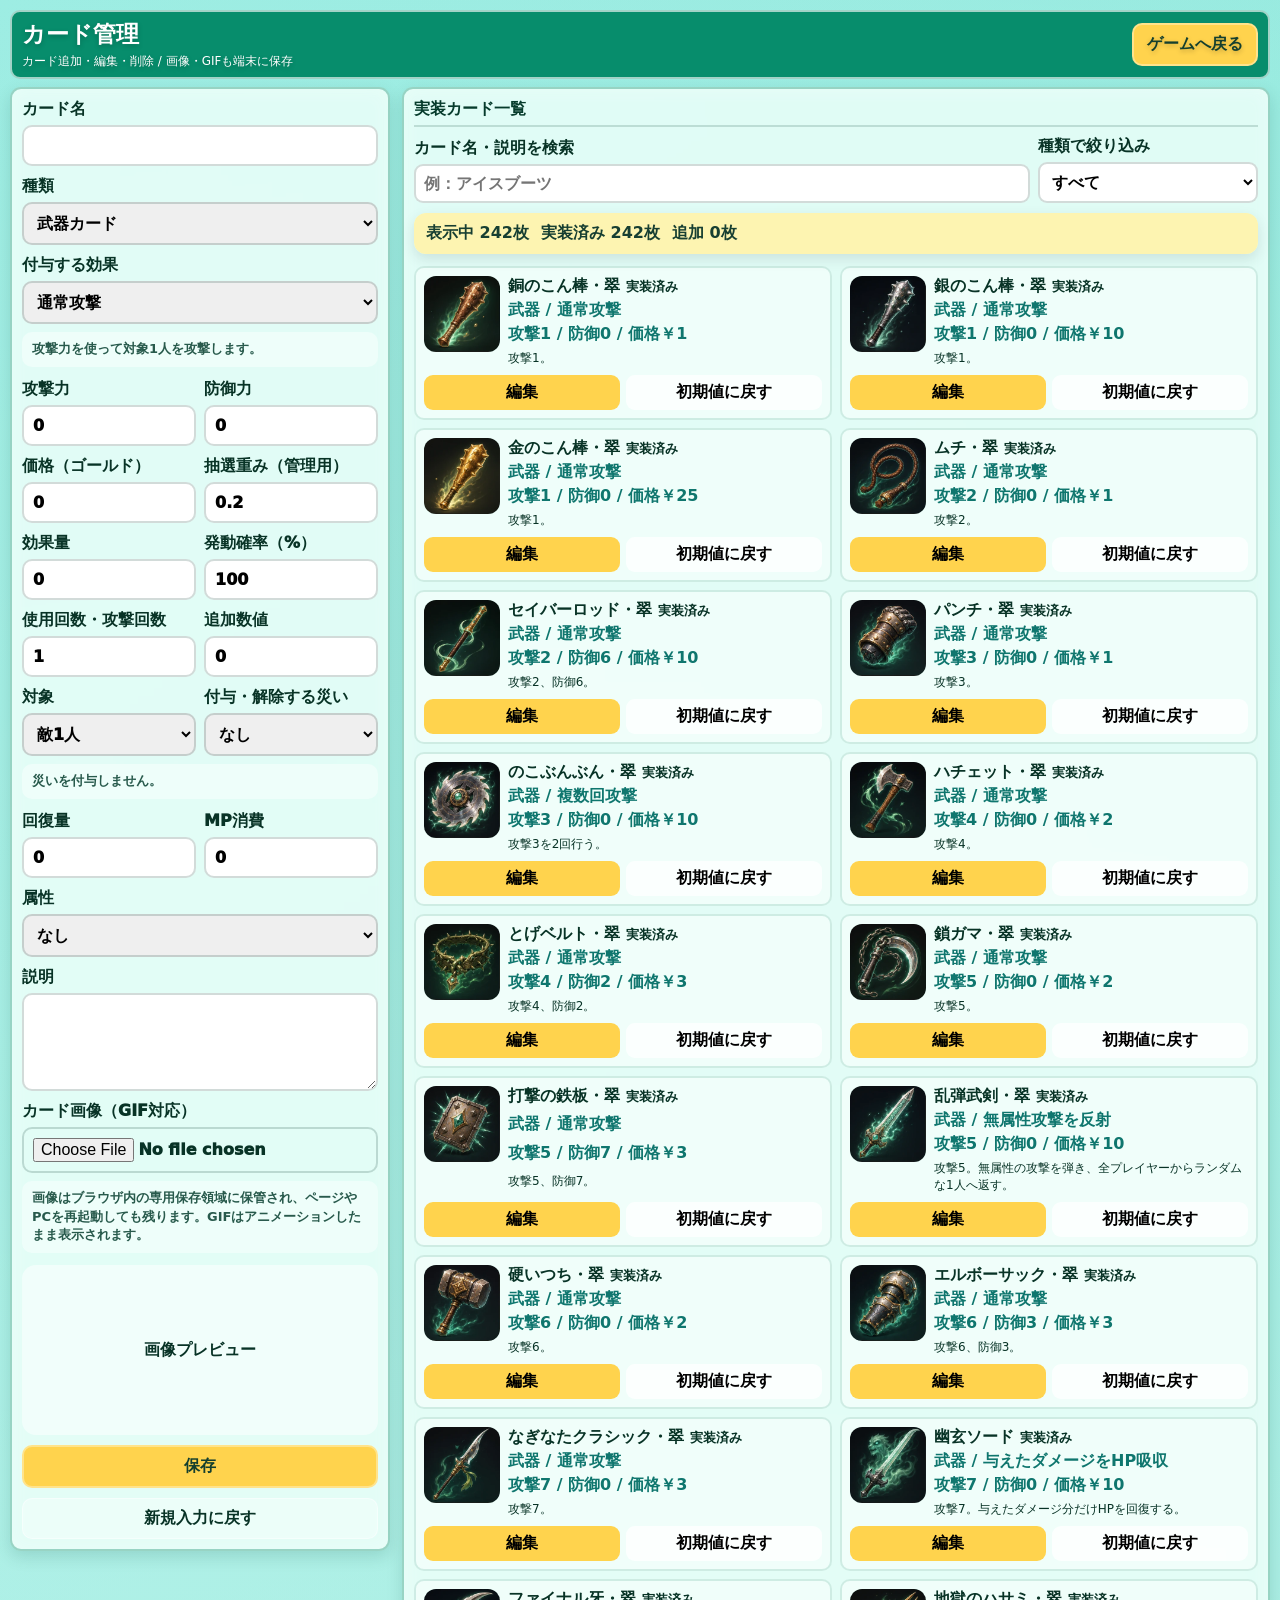
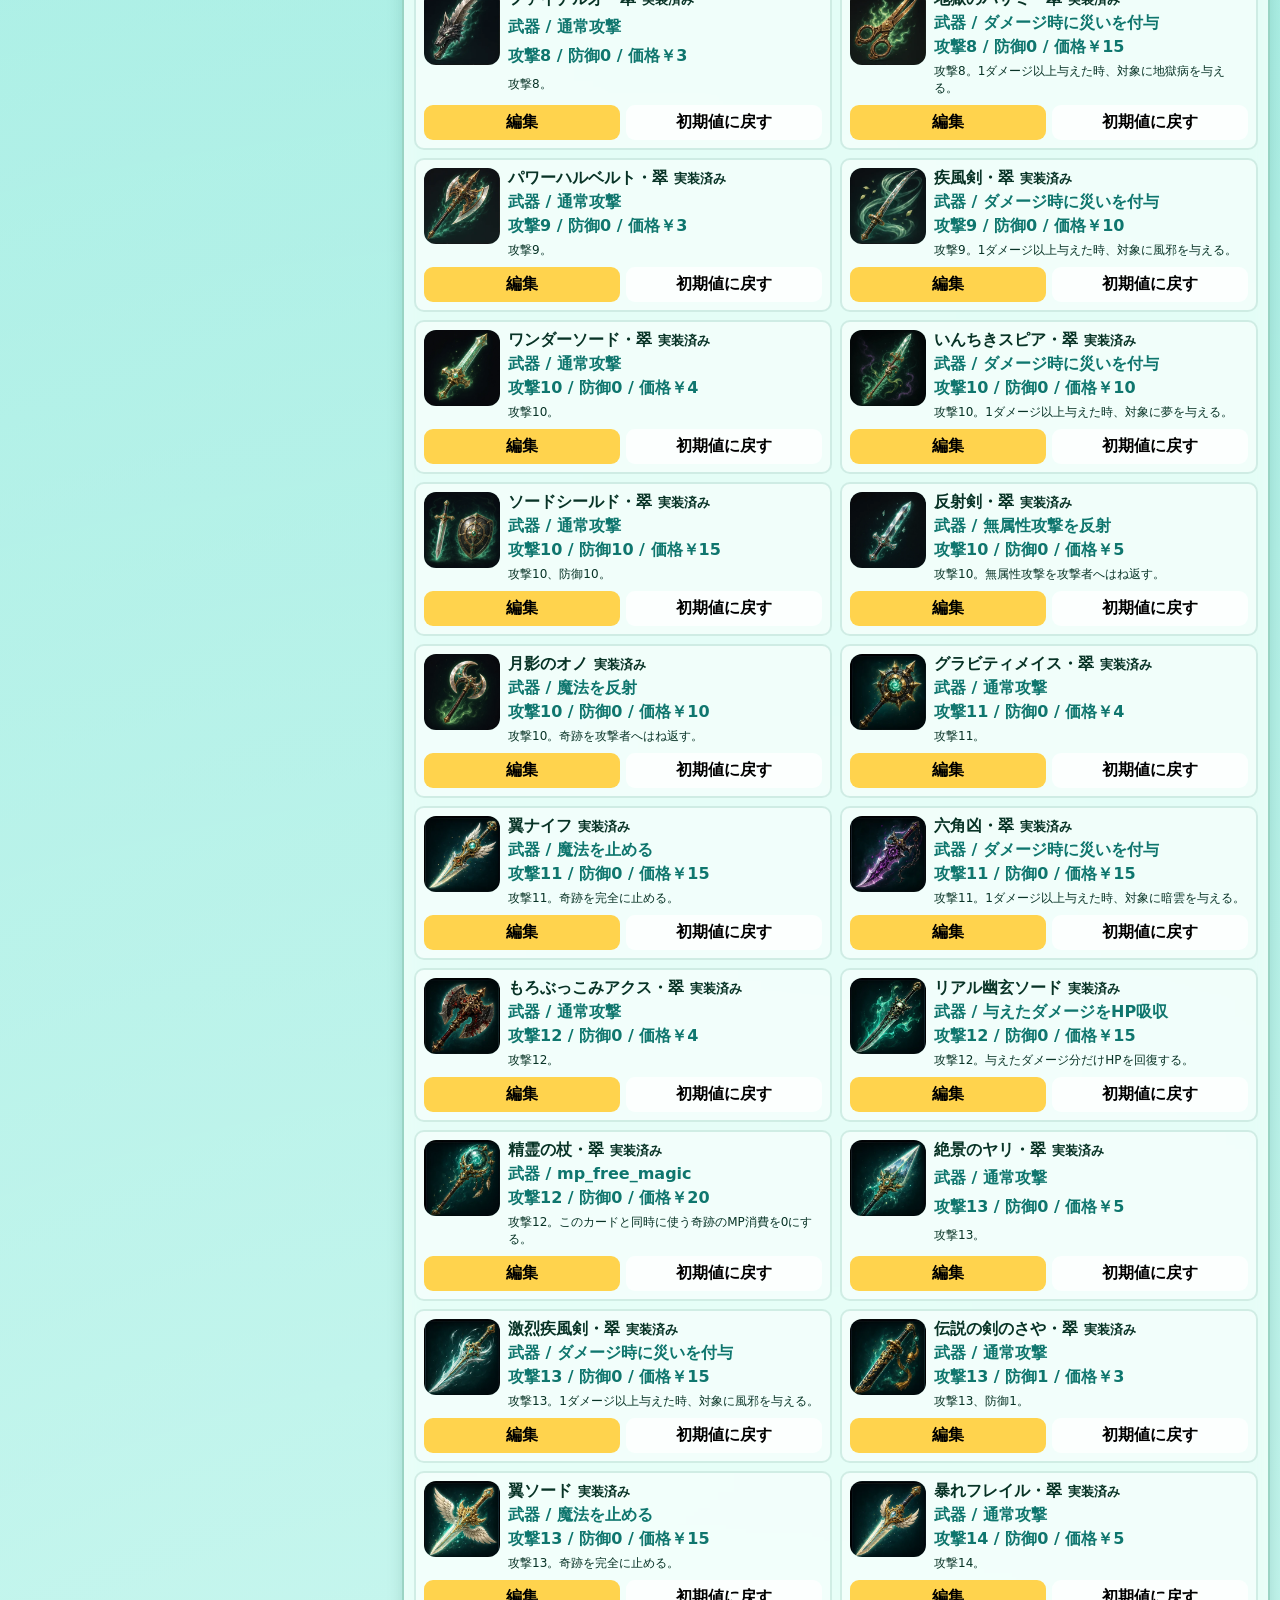
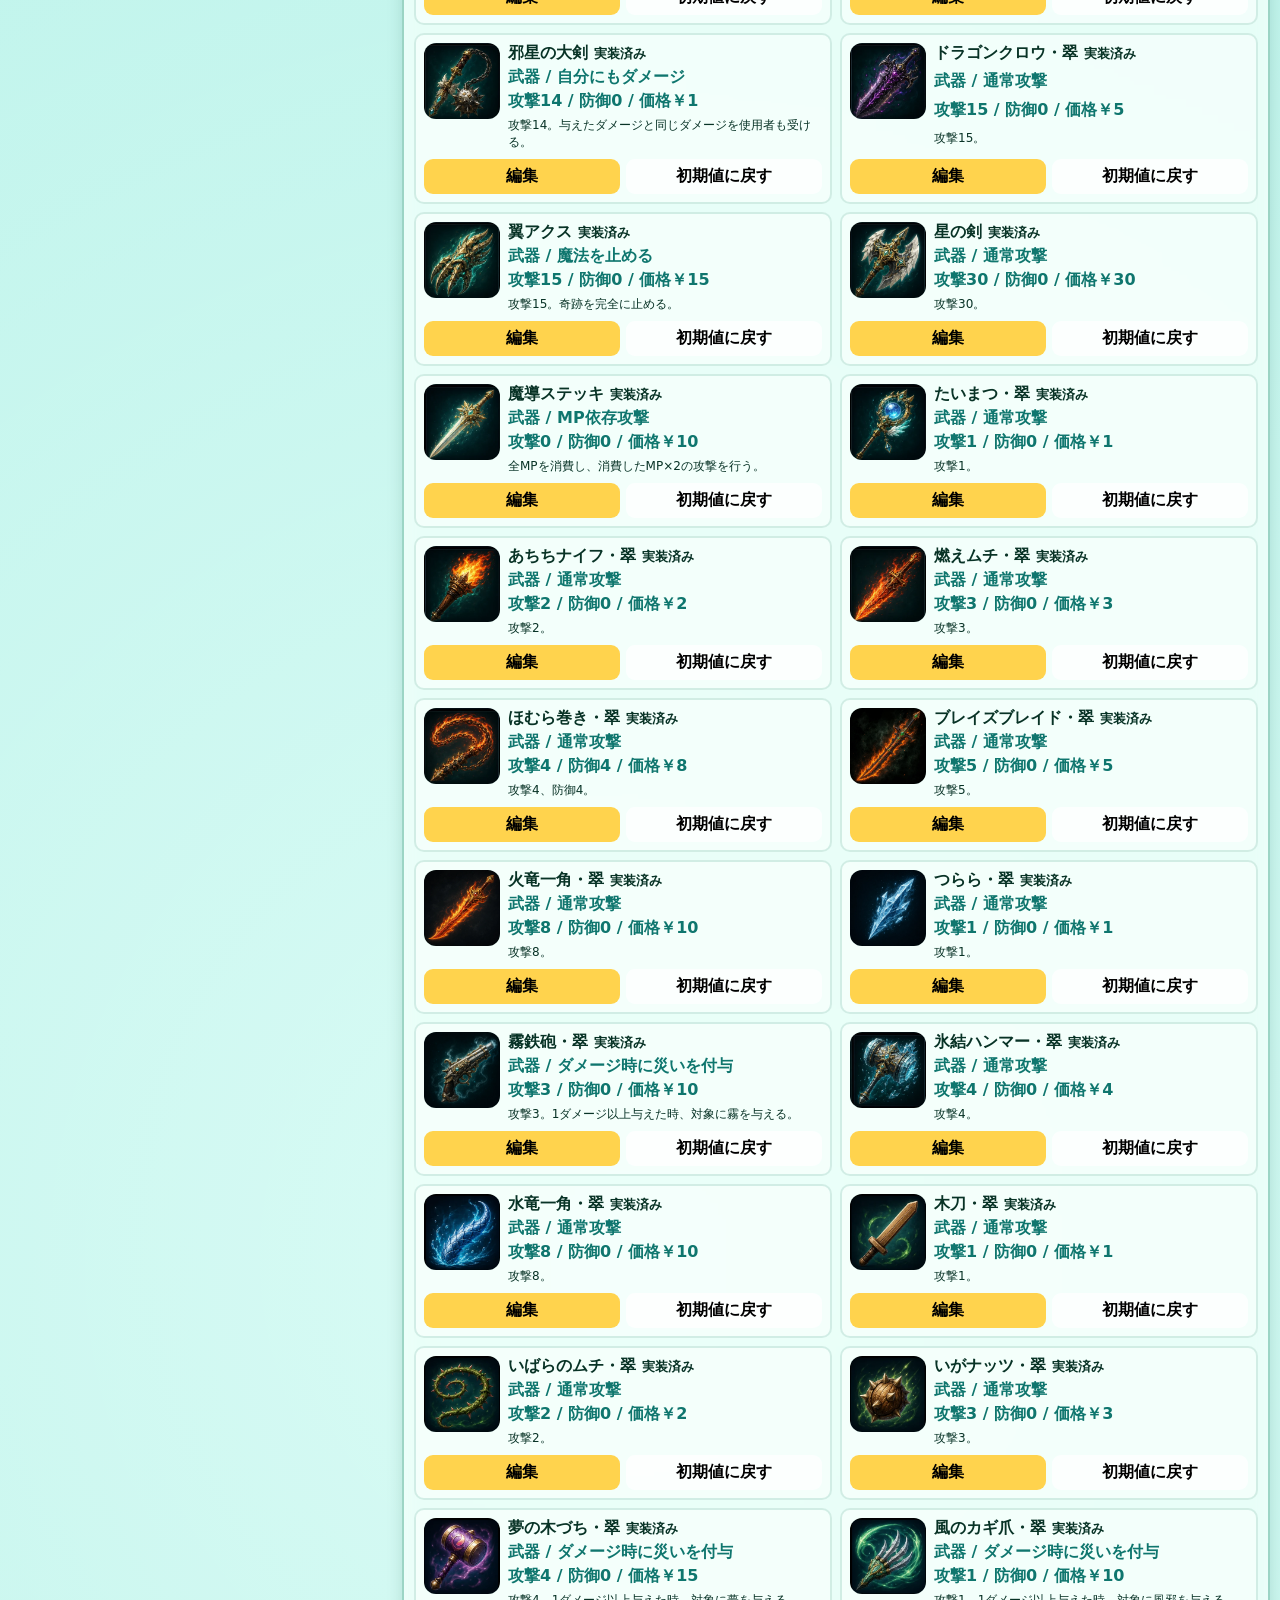
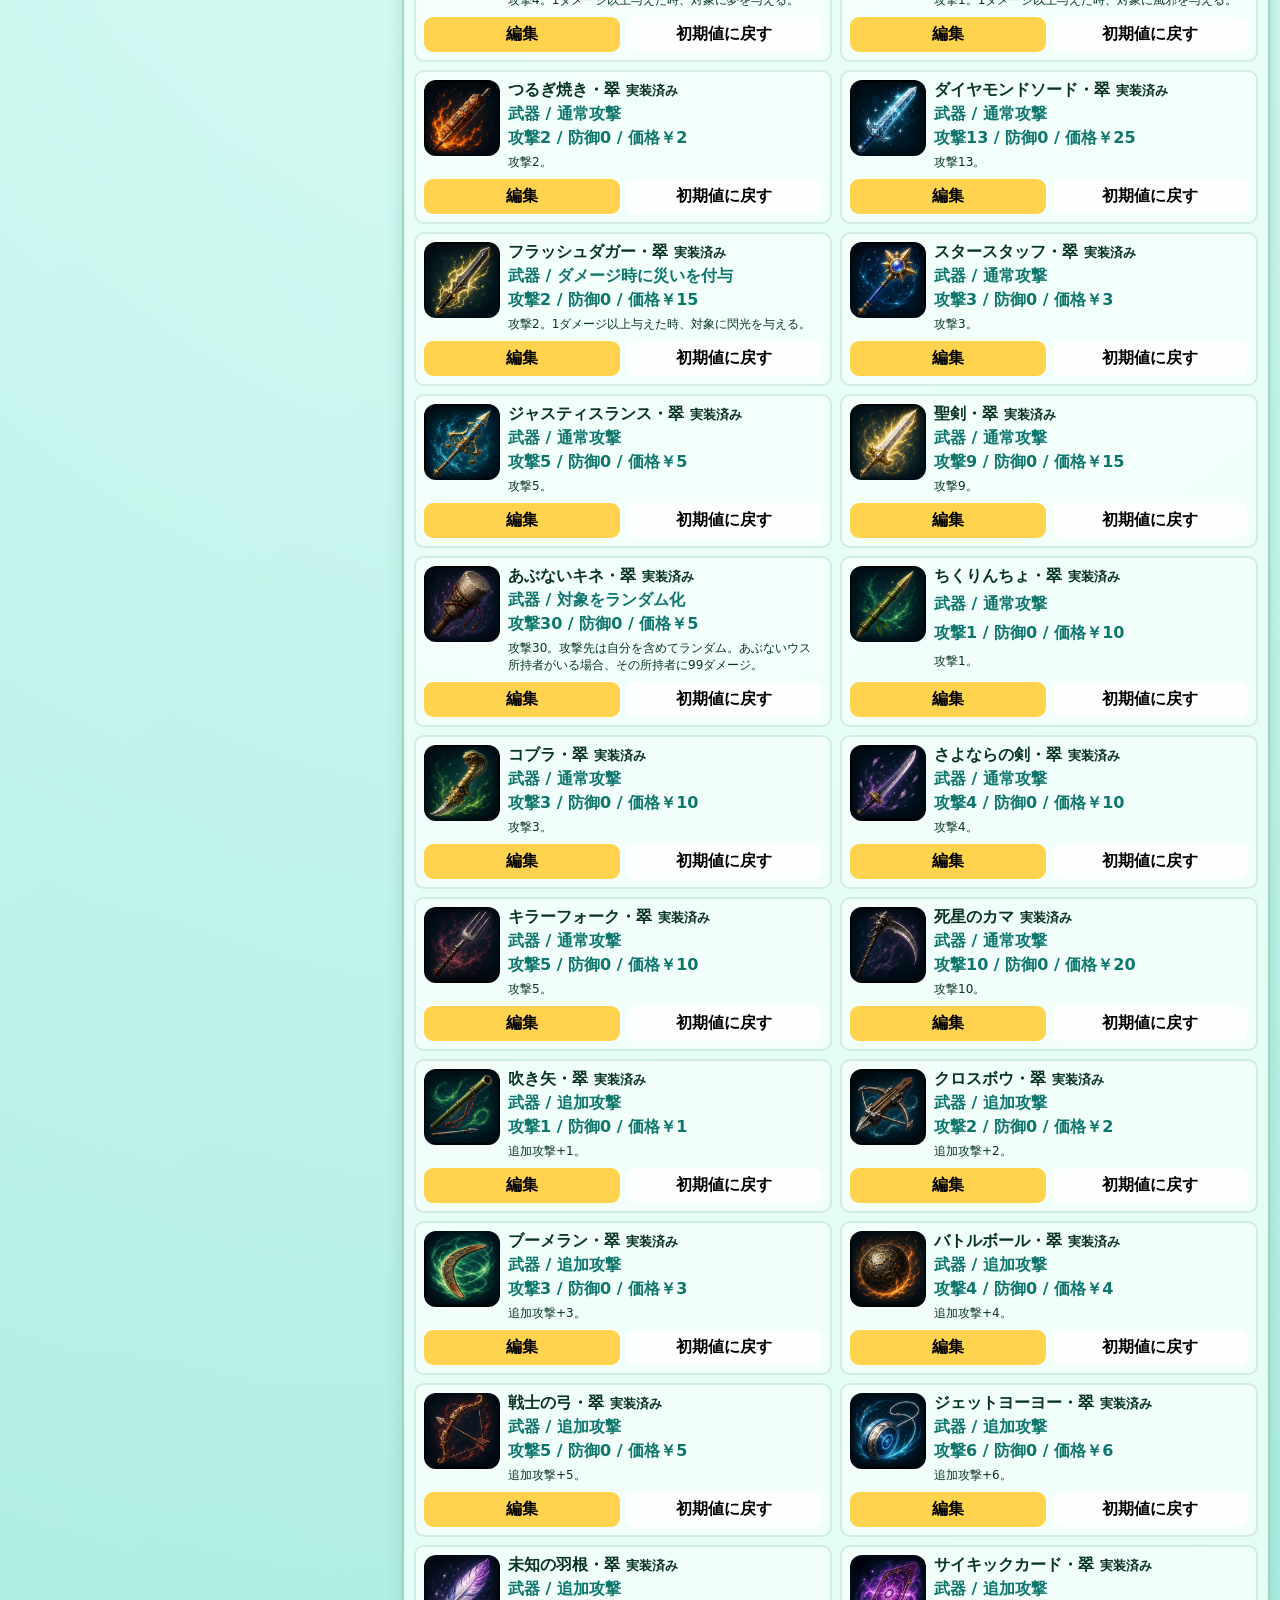
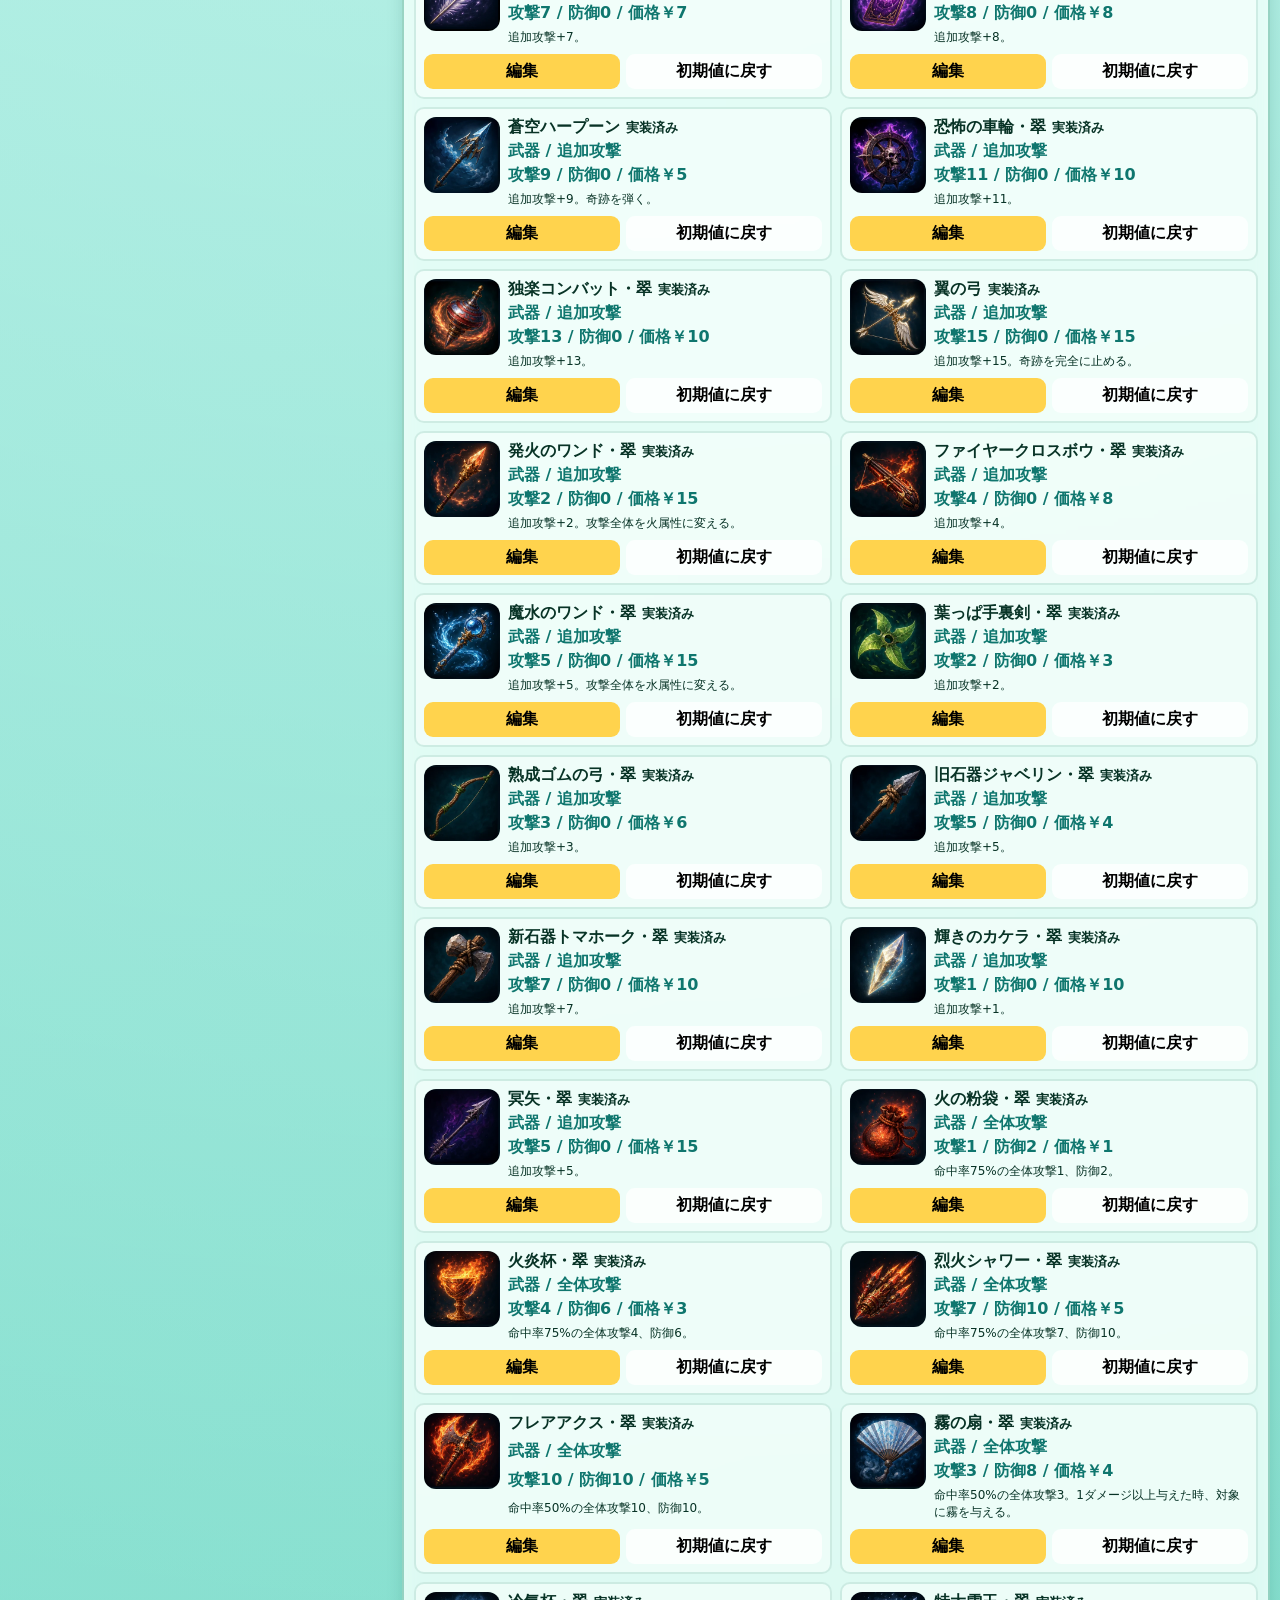
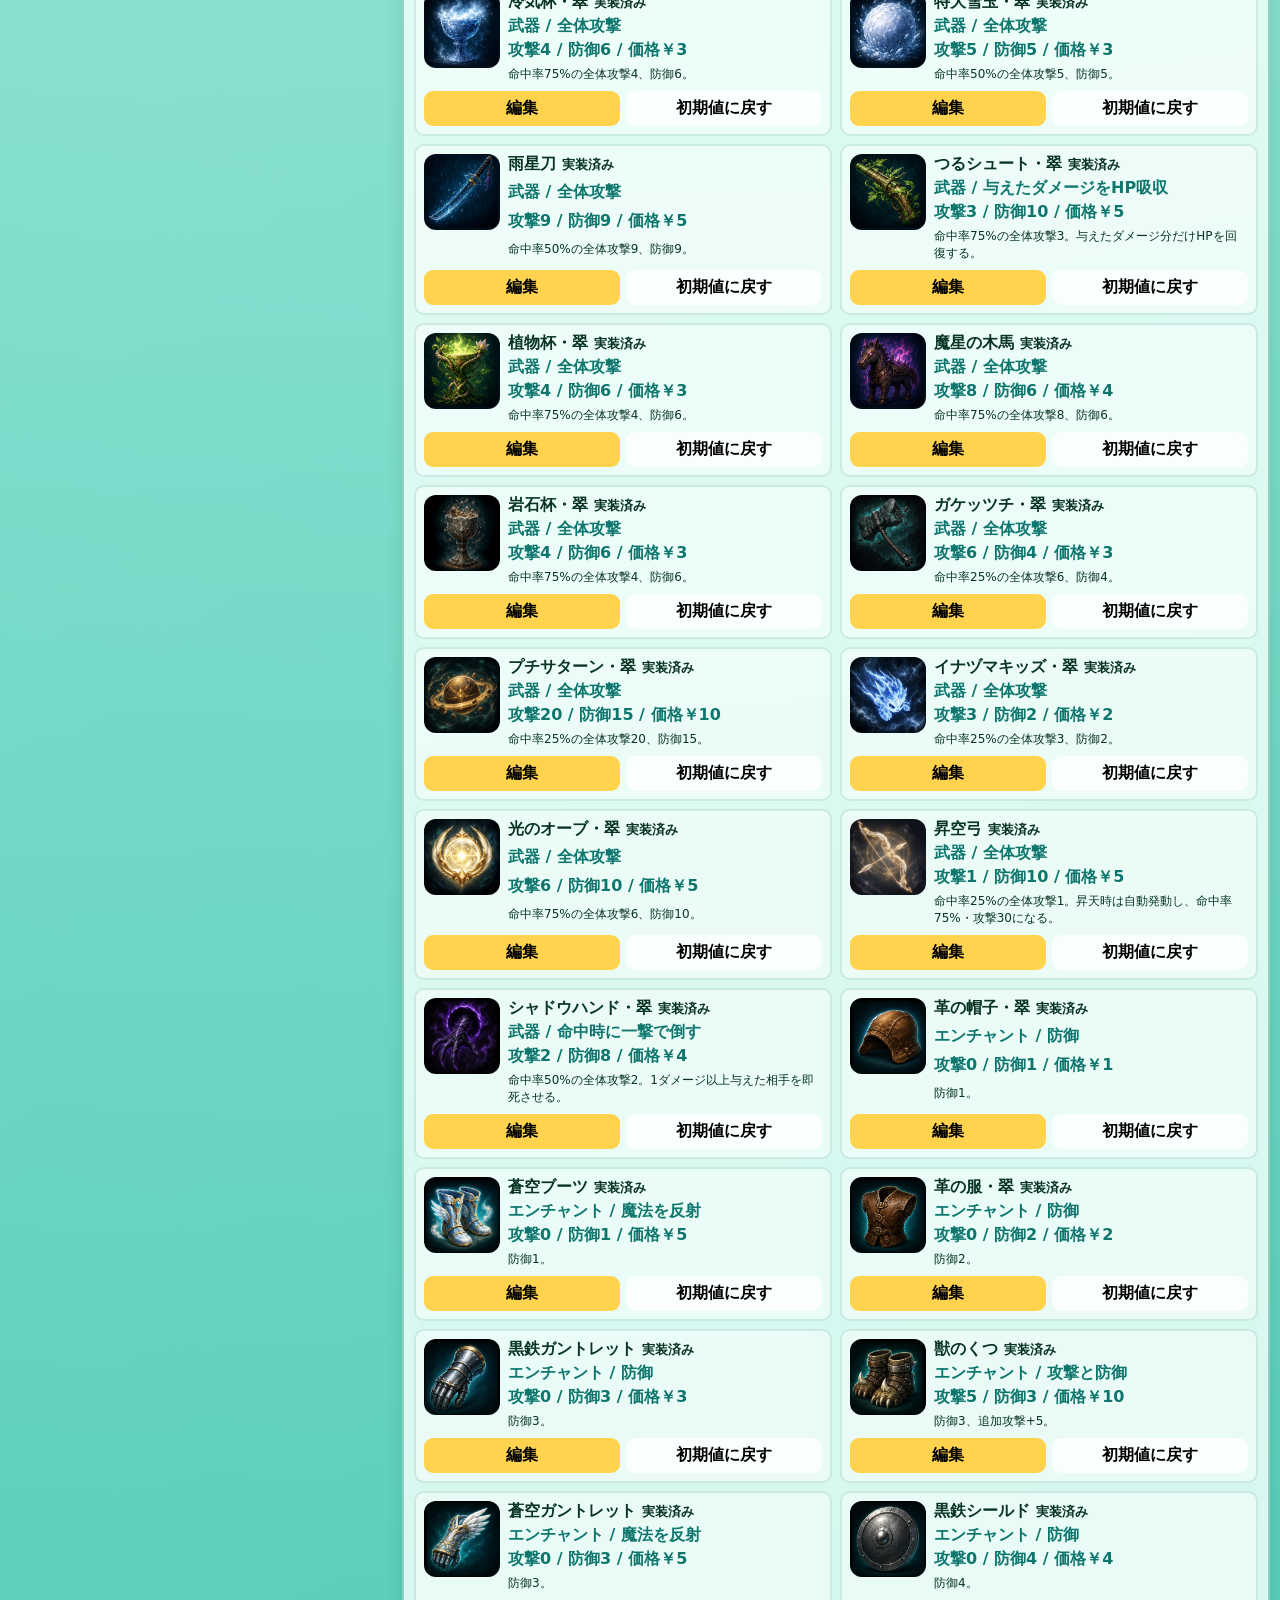
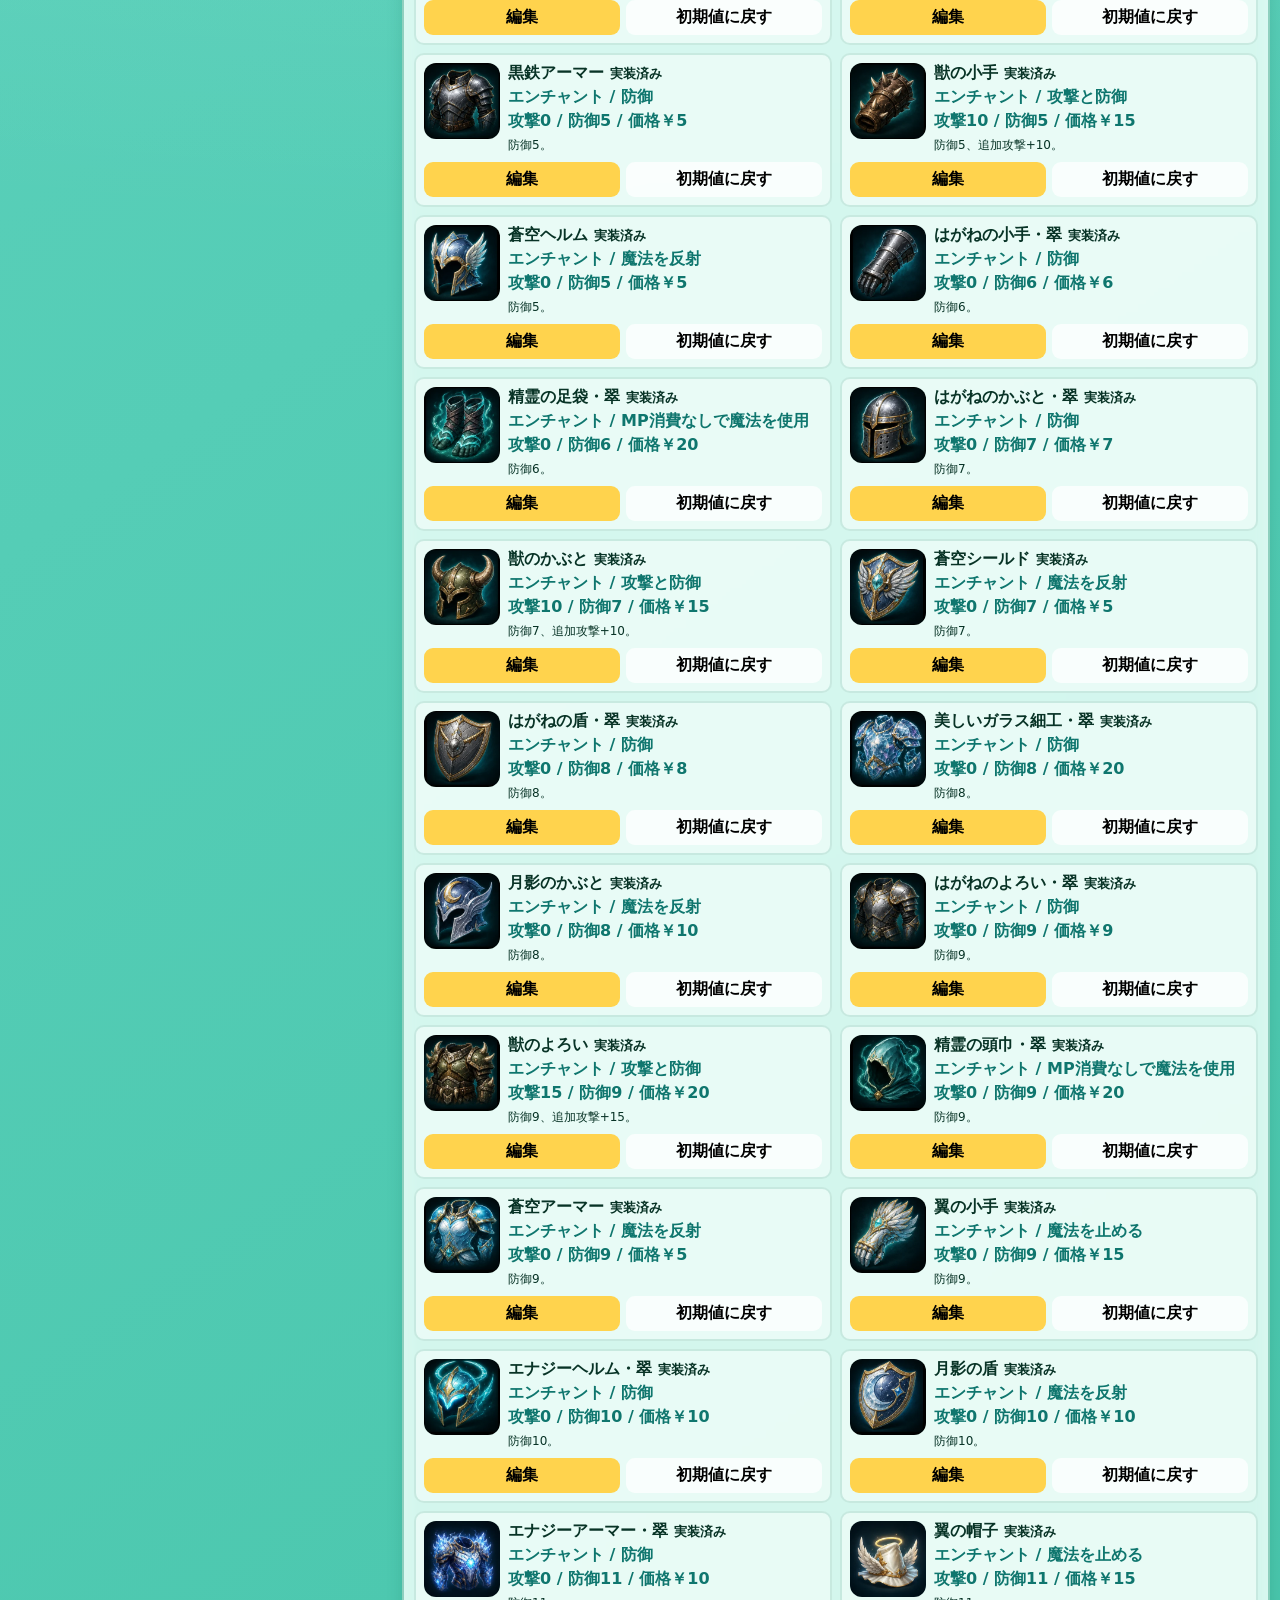
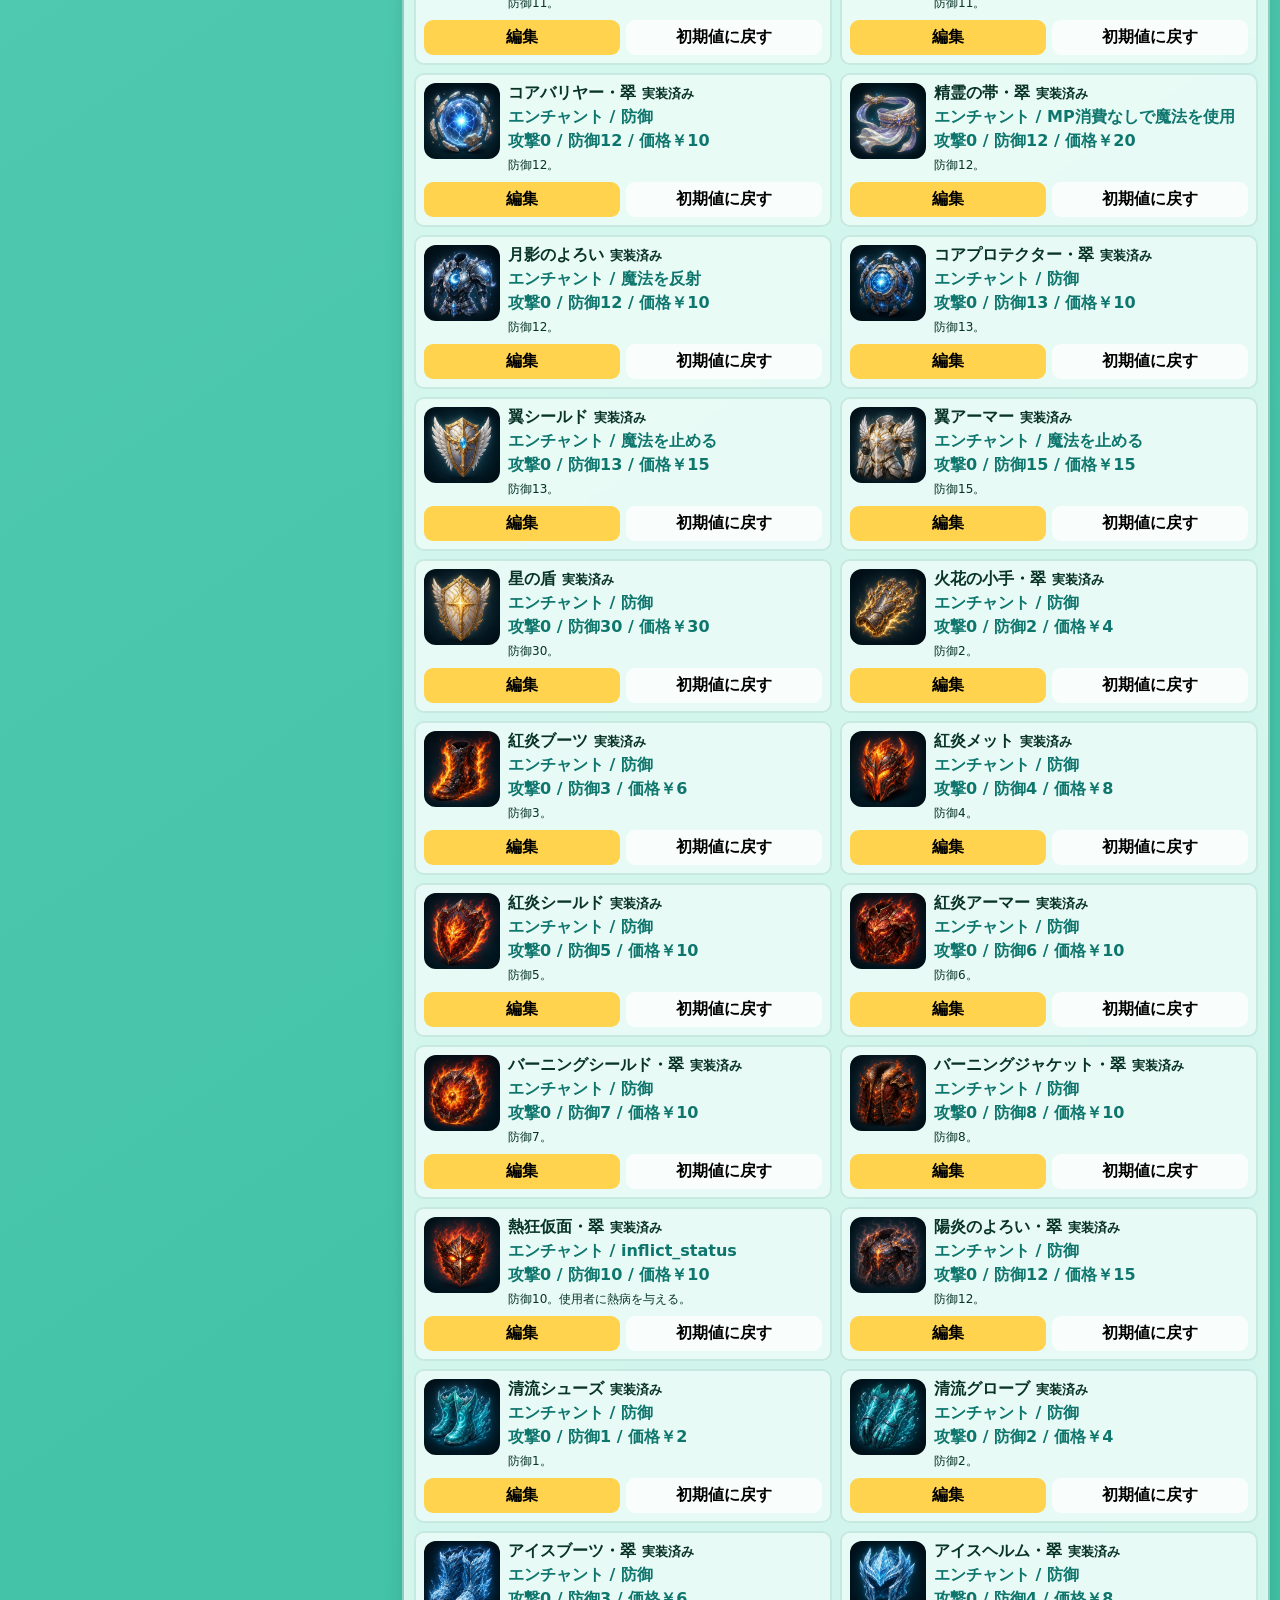
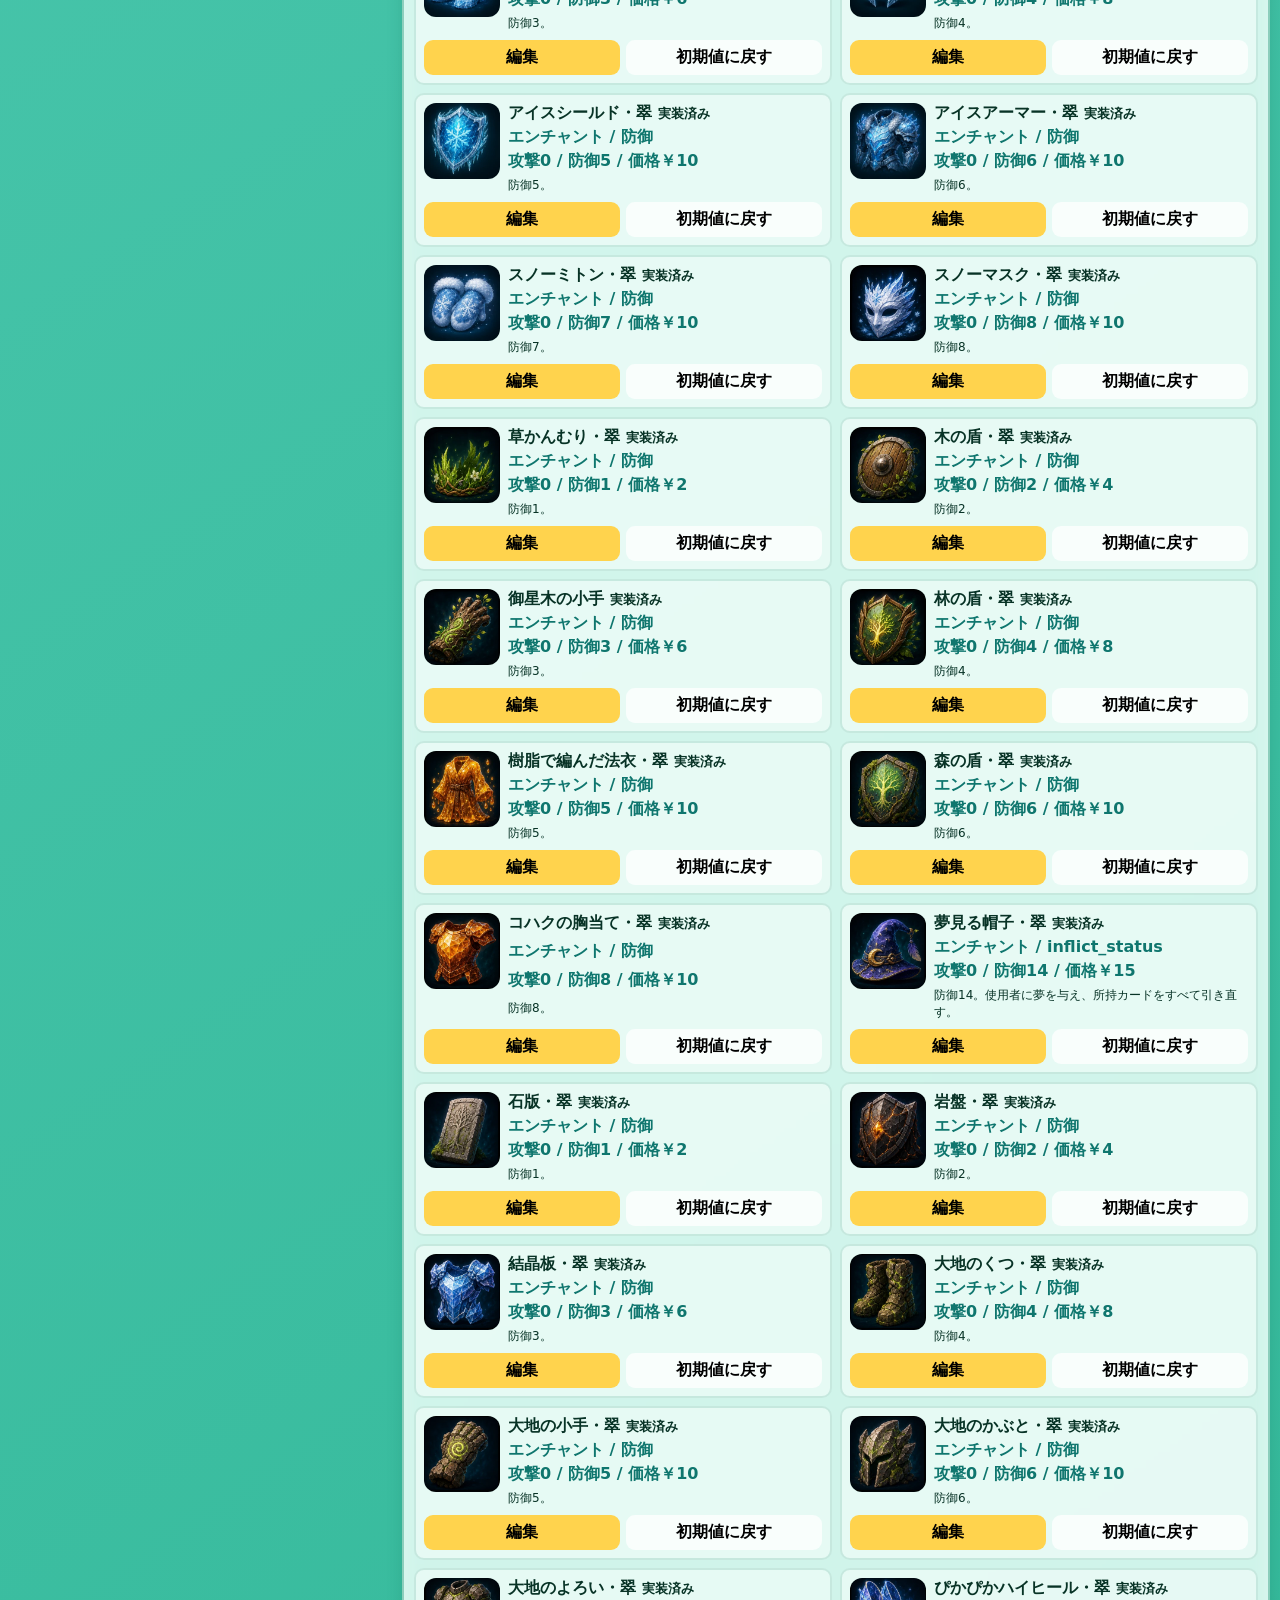
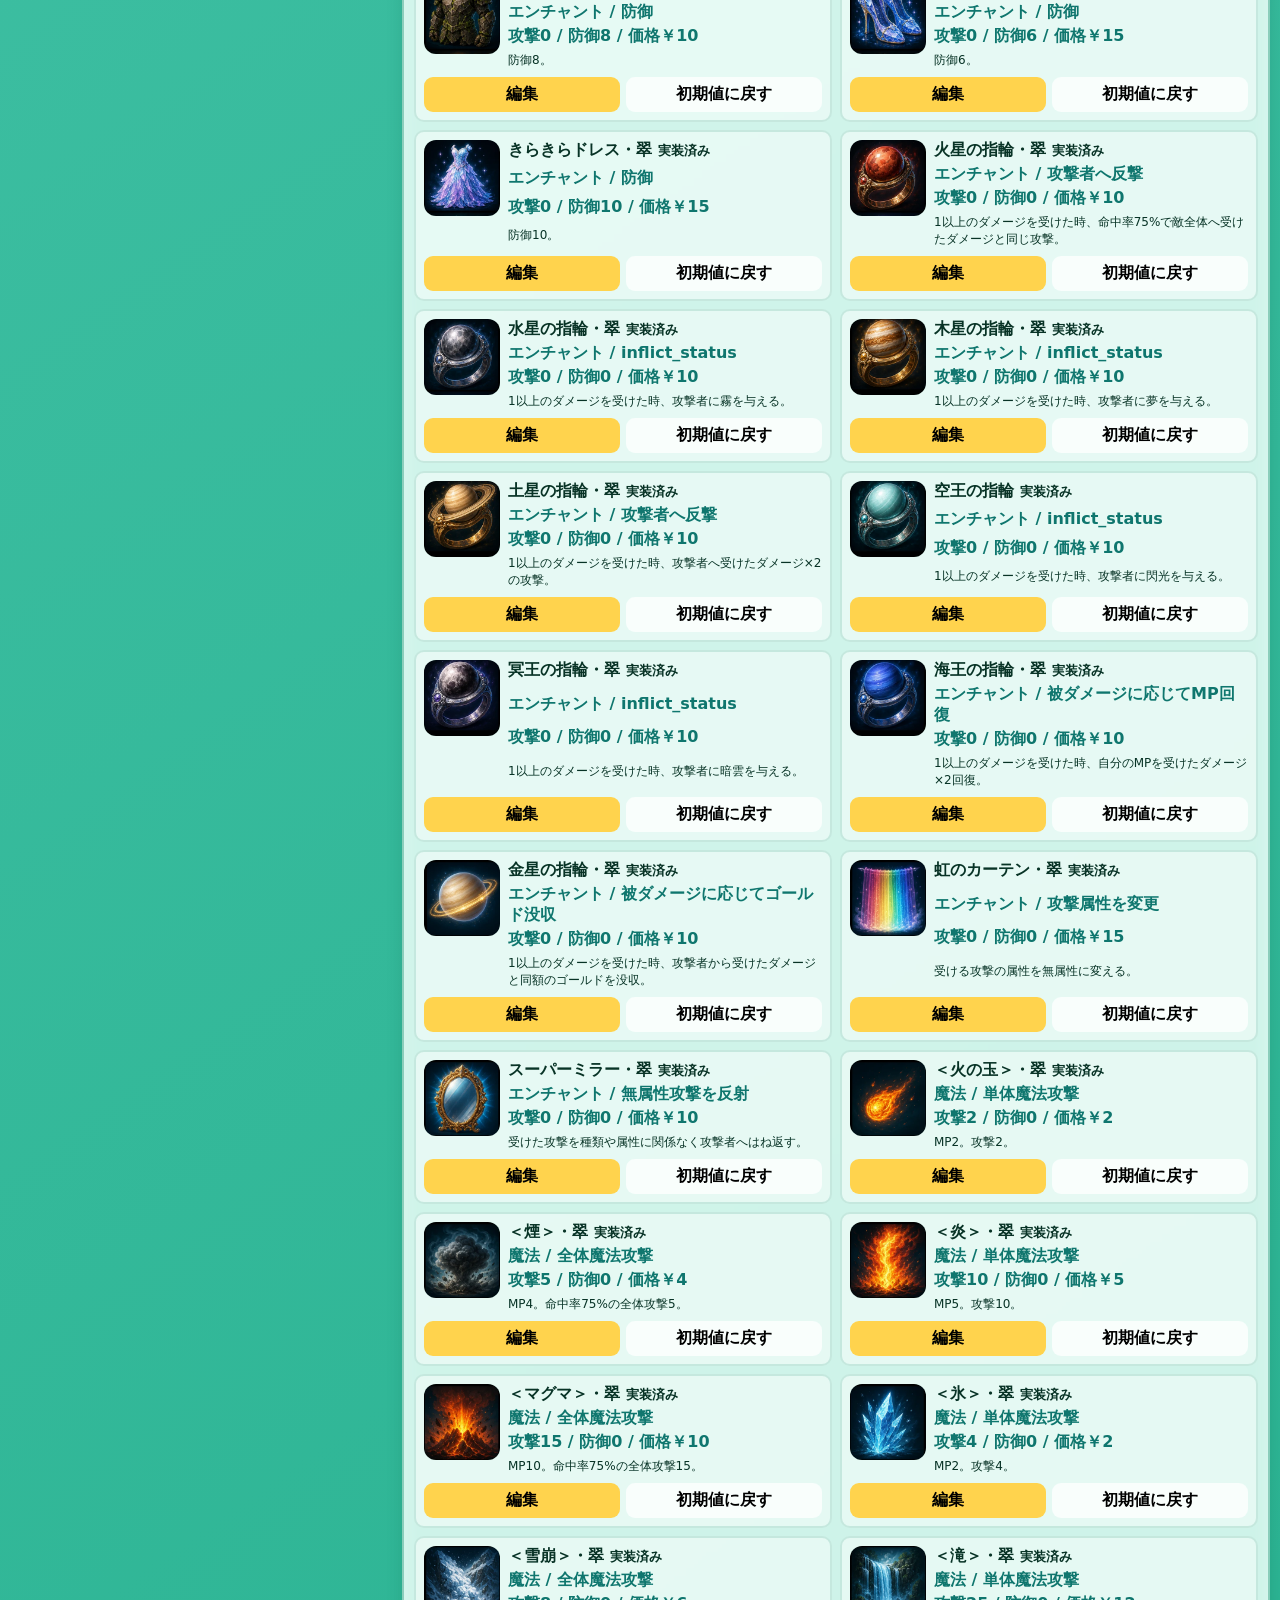
==== admin.html @ 2721c220 "Fix catalog loading and player status UI" ====
<!DOCTYPE html>
<html lang="ja">
<head>
  <meta charset="UTF-8">
  <meta name="viewport" content="width=device-width, initial-scale=1.0">
  <title>おあしすフィールド 管理メニュー</title>
  <meta http-equiv="Cache-Control" content="no-cache, no-store, must-revalidate">
  <meta http-equiv="Pragma" content="no-cache">
  <meta http-equiv="Expires" content="0">
  <link rel="stylesheet" href="style.css?v=9.4.0">
</head>
<body>
<div class="admin-page">
  <header class="topbar">
    <div>
      <h1>カード管理</h1>
      <p>カード追加・編集・削除 / 画像・GIFも端末に保存</p>
    </div>
    <a class="admin-link" href="index.html">ゲームへ戻る</a>
  </header>

  <section class="admin-grid">
    <form id="cardForm" class="panel admin-form">
      <input type="hidden" id="editUid">

      <label>カード名
        <input id="cardName" required>
      </label>

      <label>種類
        <select id="cardType">
          <option value="weapon">武器カード</option>
          <option value="enchant">エンチャントカード</option>
          <option value="magic">魔法カード</option>
          <option value="item">アイテムカード</option>
        </select>
      </label>

      <label>付与する効果
        <select id="cardEffect"></select>
      </label>

      <p id="effectHelp" class="form-help"></p>

      <div class="form-row">
        <label>攻撃力
          <input id="attack" type="number" value="0">
        </label>
        <label>防御力
          <input id="defense" type="number" value="0">
        </label>
      </div>

      <div class="form-row">
        <label>価格（ゴールド）
          <input id="price" type="number" min="0" max="99" value="0">
        </label>
        <label>抽選重み（管理用）
          <input id="drawRate" type="number" min="0" step="0.1" value="0.2">
        </label>
      </div>

      <div class="form-row">
        <label>効果量
          <input id="effectPower" type="number" value="0">
        </label>
        <label>発動確率（%）
          <input id="effectChance" type="number" min="0" max="100" value="100">
        </label>
      </div>

      <div class="form-row">
        <label>使用回数・攻撃回数
          <input id="hitCount" type="number" min="1" value="1">
        </label>
        <label>追加数値
          <input id="secondaryValue" type="number" value="0">
        </label>
      </div>

      <div class="form-row">
        <label>対象
          <select id="target"></select>
        </label>
        <label>付与・解除する災い
          <select id="statusEffect"></select>
        </label>
      </div>

      <p id="statusHelp" class="form-help"></p>

      <div class="form-row">
        <label>回復量
          <input id="heal" type="number" value="0">
        </label>
        <label>MP消費
          <input id="mpCost" type="number" value="0">
        </label>
      </div>

      <label>属性
        <select id="element">
          <option value="none">なし</option>
          <option value="fire">火</option>
          <option value="water">水</option>
          <option value="wood">木</option>
          <option value="earth">土</option>
          <option value="light">光</option>
          <option value="dark">闇</option>
        </select>
      </label>

      <label>説明
        <textarea id="desc" rows="4"></textarea>
      </label>

      <label>カード画像（GIF対応）
        <input id="imageInput" type="file" accept="image/png,image/jpeg,image/webp,image/gif,image/*">
      </label>

      <p class="form-help">画像はブラウザ内の専用保存領域に保管され、ページやPCを再起動しても残ります。GIFはアニメーションしたまま表示されます。</p>

      <div id="imagePreview" class="image-preview">画像プレビュー</div>

      <button class="primary-btn" type="submit">保存</button>
      <button class="ghost-btn" type="button" id="clearBtn">新規入力に戻す</button>
    </form>

    <section class="panel admin-list">
      <div id="catalogTitle" class="panel-title">実装カード一覧</div>
      <div class="catalog-toolbar">
        <label class="catalog-search">カード名・説明を検索
          <input id="catalogSearch" type="search" placeholder="例：アイスブーツ">
        </label>
        <label class="catalog-filter">種類で絞り込み
          <select id="catalogFilter">
            <option value="all">すべて</option>
            <option value="weapon">武器</option>
            <option value="enchant">エンチャント</option>
            <option value="magic">魔法</option>
            <option value="item">アイテム</option>
          </select>
        </label>
      </div>
      <div id="cardList" aria-live="polite">
        <div class="admin-empty">カードカタログを読み込んでいます…</div>
      </div>
    </section>
  </section>
</div>

<script src="card-effects.js?v=9.4.0"></script>
<script src="card-storage.js?v=9.4.0"></script>
<script src="catalog.js?v=9.4.0"></script>
<script src="admin.js?v=9.4.0"></script>
</body>
</html>
---- style.css ----
* {
  box-sizing: border-box;
}

body {
  margin: 0;
  font-family: system-ui, -apple-system, BlinkMacSystemFont, "Segoe UI", sans-serif;
  color: #083326;
  background:
    radial-gradient(circle at 50% 22%, rgba(229,255,250,.9), transparent 34%),
    linear-gradient(145deg, #91eadf 0%, #55cdb6 48%, #12a47d 100%);
  min-height: 100vh;
}

button,
a {
  font: inherit;
}

button {
  border: 0;
  cursor: pointer;
  font-weight: 900;
}

button:disabled {
  opacity: .45;
  cursor: not-allowed;
}

.game-shell,
.admin-page {
  width: min(1280px, 100%);
  margin: 0 auto;
  padding: 10px;
}

.topbar {
  display: flex;
  justify-content: space-between;
  gap: 12px;
  align-items: center;
  color: white;
  background: #078d6c;
  border: 2px solid rgba(255,255,255,.62);
  border-radius: 10px;
  padding: 7px 10px;
  text-shadow: 0 2px 5px rgba(0,0,0,.22);
  margin-bottom: 8px;
}

.topbar h1 {
  margin: 0;
  font-size: 23px;
}

.topbar p {
  margin: 3px 0 0;
  font-size: 12px;
}

.top-actions {
  display: flex;
  gap: 8px;
  align-items: center;
}

.topbar button,
.admin-link,
.primary-btn,
.ghost-btn {
  border-radius: 10px;
  padding: 9px 13px;
  text-decoration: none;
  font-weight: 900;
}

.topbar button,
.admin-link,
.primary-btn {
  background: #ffd34d;
  color: #143f2e;
  border: 2px solid rgba(255,255,255,.35);
}

.ghost-btn {
  background: rgba(255,255,255,.34);
  color: #083326;
  border: 1px solid rgba(255,255,255,.45);
}

.game-layout {
  display: grid;
  grid-template-columns: minmax(0, 1fr) 290px;
  grid-template-rows: minmax(430px, auto) minmax(260px, auto) 220px;
  gap: 10px;
  grid-template-areas:
    "stage players"
    "hand detail"
    "log detail";
}

.panel {
  border: 2px solid rgba(0,128,96,.33);
  background: rgba(238, 255, 250, .84);
  box-shadow: 0 6px 16px rgba(0,77,58,.15), inset 0 0 18px rgba(255,255,255,.28);
  border-radius: 11px;
  padding: 10px;
  backdrop-filter: blur(4px);
}

.panel-title,
.stage-title {
  font-weight: 1000;
  color: #063b2c;
  margin-bottom: 9px;
  border-bottom: 2px solid rgba(6,59,44,.16);
  padding-bottom: 5px;
}

.battle-stage { grid-area: stage; }
.players-panel { grid-area: players; }
.hand-panel { grid-area: hand; }
.log-panel { grid-area: log; }
.detail-panel { grid-area: detail; }

.phase-badge {
  display: inline-block;
  background: linear-gradient(180deg, #fff6a8, #ffd34d);
  border: 2px solid rgba(94,75,0,.18);
  color: #2c2700;
  padding: 7px 10px;
  border-radius: 999px;
  font-weight: 1000;
}

.stage-heading {
  display: flex;
  align-items: center;
  justify-content: space-between;
  gap: 10px;
}

.stage-heading .stage-title {
  flex: 1;
}

.battle-message {
  min-height: 24px;
  margin: 6px 0;
  font-weight: 800;
}

.hit-result {
  width: fit-content;
  margin: 7px auto;
  padding: 9px 18px;
  border-radius: 999px;
  font-size: 19px;
  font-weight: 1000;
  animation: pop .35s ease;
}

.hit-result.hit {
  background: #fff1a8;
  color: #6b4d00;
  box-shadow: 0 0 0 4px rgba(255, 211, 77, .28);
}

.hit-result.miss {
  background: #dce9ee;
  color: #405b65;
}

.turn-box p {
  margin: 8px 0 0;
  line-height: 1.45;
  font-weight: 700;
}

.sub-title {
  font-size: 13px;
  font-weight: 1000;
  margin: 10px 0 5px;
}

.small-card-placeholder {
  min-height: 42px;
  border-radius: 10px;
  background: rgba(255,255,255,.52);
  border: 1px solid rgba(4,62,45,.13);
  padding: 8px;
}

.action-row {
  display: flex;
  flex-wrap: wrap;
  gap: 7px;
  margin-top: 12px;
}

.pile-row {
  margin-top: 12px;
  display: flex;
  gap: 8px;
  flex-wrap: wrap;
}

.pile-row span {
  background: rgba(255,255,255,.42);
  border-radius: 999px;
  padding: 7px 10px;
  font-weight: 800;
}

.hidden {
  display: none !important;
}

.combat-flow {
  height: 230px;
  display: grid;
  grid-template-columns: minmax(0, 1fr) 120px minmax(0, 1.35fr);
  gap: 12px;
  align-items: center;
}

.battle-controls {
  display: grid;
  gap: 8px;
  margin-top: 8px;
}

.target-box {
  display: flex;
  flex-wrap: wrap;
  gap: 7px;
}

.interaction-panel {
  padding: 10px;
  border-radius: 12px;
  background: rgba(255,255,255,.5);
}

.trade-offer {
  display: flex;
  align-items: center;
  gap: 12px;
  flex-wrap: wrap;
}

.exchange-box {
  display: grid;
  grid-template-columns: repeat(3, minmax(90px, 1fr));
  gap: 8px;
  align-items: end;
}

.exchange-box > strong,
.exchange-box > button,
.exchange-box > p {
  grid-column: 1 / -1;
}

.exchange-box label {
  display: grid;
  gap: 4px;
  font-weight: 900;
}

.exchange-box input,
.catalog-filter select {
  width: 100%;
  border: 2px solid rgba(6,59,44,.18);
  border-radius: 9px;
  padding: 7px;
  font: inherit;
}

#exchangeError {
  margin: 0;
  color: #be123c;
  font-weight: 900;
}

.combat-side {
  min-width: 0;
}

.combat-name {
  text-align: center;
  font-weight: 1000;
  margin-bottom: 8px;
}

.combat-card,
.combat-card-list {
  height: 180px;
  min-height: 0;
  max-height: 180px;
  border-radius: 16px;
  background: rgba(255,255,255,.48);
  border: 2px solid rgba(6,59,44,.12);
  display: grid;
  place-items: center;
  padding: 10px;
}

.combat-card-list {
  --card-count: 1;
  display: flex;
  flex-flow: row nowrap;
  align-items: center;
  justify-content: center;
  gap: 6px;
  overflow: hidden;
  container-type: inline-size;
}

.combat-card-list .battle-card {
  flex: 0 1 calc((100% - (var(--card-count) - 1) * 6px) / var(--card-count));
  width: calc((100% - (var(--card-count) - 1) * 6px) / var(--card-count));
  min-width: 0;
  max-width: 130px;
  height: 156px;
  min-height: 0;
  padding: 6px;
  overflow: hidden;
}

.combat-card-list .battle-card strong,
.combat-card-list .battle-card span {
  overflow: hidden;
  text-overflow: ellipsis;
  white-space: nowrap;
}

.combat-card-list .battle-art {
  width: 100%;
  height: 88px;
  min-width: 0;
}

@container (max-width: 250px) {
  .combat-card-list .battle-card {
    padding: 3px;
    gap: 2px;
  }

  .combat-card-list .battle-card strong,
  .combat-card-list .battle-card span {
    font-size: 9px;
  }

  .combat-card-list .battle-art {
    height: 105px;
  }
}

.empty {
  color: rgba(6,59,44,.58);
  font-weight: 900;
}

.combat-center {
  text-align: center;
}

.vs-mark {
  font-size: 34px;
  color: #fff7a8;
  text-shadow: 0 3px 8px rgba(0,0,0,.32);
  font-weight: 1000;
}

.calc-view {
  margin-top: 10px;
  font-weight: 1000;
}

.damage-view {
  margin-top: 10px;
  font-size: 22px;
  color: #e11d48;
  font-weight: 1000;
  transition: color .2s ease, text-shadow .2s ease;
}

.damage-view[data-element="none"] { color: #e11d48; }
.damage-view[data-element="fire"] { color: #ef2f24; text-shadow: 0 0 12px rgba(255, 92, 28, .55); }
.damage-view[data-element="water"] { color: #1677ff; text-shadow: 0 0 12px rgba(22, 119, 255, .42); }
.damage-view[data-element="wood"] { color: #15803d; text-shadow: 0 0 12px rgba(34, 197, 94, .4); }
.damage-view[data-element="earth"] { color: #9a5b16; text-shadow: 0 0 12px rgba(180, 112, 32, .42); }
.damage-view[data-element="light"] { color: #d59b00; text-shadow: 0 0 12px rgba(255, 224, 74, .7); }
.damage-view[data-element="dark"] { color: #7c3aed; text-shadow: 0 0 12px rgba(124, 58, 237, .5); }

.damage-view.pop {
  animation: pop .5s ease;
}

@keyframes pop {
  0% { transform: scale(.65); opacity: .3; }
  70% { transform: scale(1.16); opacity: 1; }
  100% { transform: scale(1); }
}

.player-card {
  border-radius: 9px;
  background: rgba(255,255,255,.66);
  border: 2px solid rgba(0,130,96,.23);
  padding: 8px;
  margin-bottom: 8px;
  transition: .2s ease;
}

.player-card.target-highlight {
  border-color: #ffd34d;
  transform: translateY(-2px);
  box-shadow: 0 0 0 4px rgba(255,211,77,.3);
}

.player-card.me {
  background: rgba(255,255,255,.68);
}

.player-status-row {
  display: flex;
  align-items: center;
  justify-content: space-between;
  gap: 10px;
}

.player-status-row > strong {
  min-width: 74px;
  color: #0b5fc0;
  font-size: 20px;
  line-height: 1;
  overflow: hidden;
  text-overflow: ellipsis;
  white-space: nowrap;
}

.player-resources {
  display: flex;
  align-items: center;
  justify-content: flex-end;
  gap: 9px;
  font-size: 13px;
  font-weight: 900;
  color: #667b78;
  white-space: nowrap;
  font-variant-numeric: tabular-nums;
}

.player-resources b {
  color: #d92f50;
}

.player-effects {
  display: grid;
  gap: 4px;
  margin-top: 7px;
  padding-top: 6px;
  border-top: 1px solid rgba(0,130,96,.18);
}

.status-text {
  color: #a9233f;
  font-size: 12px;
  font-weight: 900;
}

.guardian-badge {
  min-height: 25px;
  padding: 5px 7px;
  border-radius: 10px;
  background: rgba(255,255,255,.35);
  color: #315b4f;
  font-size: 12px;
  font-weight: 900;
  display: flex;
  align-items: center;
  gap: 7px;
}

.guardian-badge.active {
  background: rgba(255, 211, 77, .36);
  color: #163f32;
}

.guardian-badge img {
  width: 30px;
  height: 30px;
  border-radius: 50%;
  object-fit: cover;
}

.hand-header {
  display: flex;
  justify-content: space-between;
}

.hand-header p {
  margin: 0;
  font-weight: 700;
}

.hand-grid {
  display: flex;
  gap: 10px;
  overflow-x: auto;
  padding: 8px 2px 4px;
}

.hand-card {
  flex: 0 0 132px;
  height: 205px;
  border-radius: 14px;
  padding: 8px;
  background: linear-gradient(180deg, #fffdf0, #dff8ee);
  border: 3px solid rgba(6,59,44,.18);
  box-shadow: 0 8px 16px rgba(0,0,0,.16);
  cursor: pointer;
  transition: .15s ease;
}

.hand-card:hover {
  transform: translateY(-7px);
}

.hand-card.selected {
  border-color: #ffd34d;
  transform: translateY(-9px);
  box-shadow: 0 0 0 4px rgba(255,211,77,.35), 0 10px 18px rgba(0,0,0,.2);
}

.hand-card.disabled {
  opacity: .55;
}

.card-art {
  height: 112px;
  border-radius: 10px;
  background: linear-gradient(135deg, #d7fff2, #82d7bf);
  display: grid;
  place-items: center;
  overflow: hidden;
  border: 1px solid rgba(6,59,44,.14);
}

.card-art img,
.detail-image img,
.battle-art img,
.admin-card-image img,
.image-preview img {
  width: 100%;
  height: 100%;
  object-fit: contain;
}

.fallback-icon {
  font-size: 46px;
}

.card-name {
  margin-top: 7px;
  font-weight: 1000;
  font-size: 14px;
  height: 38px;
  overflow: hidden;
}

.card-stat {
  margin-top: 4px;
  font-weight: 1000;
  color: #0f766e;
}

.battle-card {
  width: 130px;
  min-height: 160px;
  border-radius: 14px;
  background: linear-gradient(180deg, #fffdf0, #def7ec);
  border: 2px solid rgba(6,59,44,.18);
  padding: 8px;
  display: grid;
  gap: 5px;
}

.battle-art {
  height: 86px;
  border-radius: 10px;
  background: #b7f3df;
  display: grid;
  place-items: center;
  overflow: hidden;
}

.battle-card strong {
  font-size: 13px;
}

.battle-card span {
  color: #0f766e;
  font-weight: 1000;
  font-size: 12px;
}

.mini-card {
  background: rgba(255,255,255,.5);
  border-radius: 10px;
  padding: 6px;
}

.mini-top {
  display: flex;
  gap: 6px;
  font-weight: 1000;
}

.mini-stat {
  color: #0f766e;
  font-weight: 900;
}

.log-list {
  height: 165px;
  overflow-y: auto;
  display: grid;
  gap: 6px;
}

.log-item {
  background: rgba(255,255,255,.45);
  border-radius: 9px;
  padding: 7px 9px;
  font-weight: 700;
  font-size: 13px;
}

.card-detail {
  display: grid;
  gap: 10px;
}

.empty-detail {
  min-height: 260px;
  place-items: center;
  color: rgba(6,59,44,.58);
  font-weight: 900;
}

.detail-image {
  height: 180px;
  border-radius: 16px;
  overflow: hidden;
  background: linear-gradient(135deg, #d7fff2, #82d7bf);
  display: grid;
  place-items: center;
  border: 2px solid rgba(6,59,44,.13);
}

.card-detail h2 {
  margin: 0;
}

.detail-type {
  display: inline-block;
  width: fit-content;
  background: rgba(255,255,255,.55);
  border-radius: 999px;
  padding: 6px 10px;
  font-weight: 1000;
}

.detail-effect {
  font-weight: 900;
  color: #0f766e;
}

.detail-stats {
  display: flex;
  flex-wrap: wrap;
  gap: 7px;
}

.detail-stats span {
  background: rgba(6,59,44,.1);
  border-radius: 999px;
  padding: 6px 10px;
  font-weight: 1000;
}

.card-detail p {
  line-height: 1.6;
  font-weight: 700;
}

/* admin */
.admin-grid {
  display: grid;
  grid-template-columns: minmax(320px, 380px) minmax(0, 1fr);
  gap: 12px;
  align-items: start;
}

.admin-form {
  display: grid;
  gap: 10px;
  width: 100%;
  min-width: 0;
  overflow: hidden;
}

.admin-form label {
  display: grid;
  gap: 5px;
  font-weight: 1000;
  min-width: 0;
}

.form-help {
  margin: -2px 0 2px;
  padding: 8px 10px;
  border-radius: 10px;
  background: rgba(255,255,255,.42);
  color: #285a4c;
  font-size: 13px;
  font-weight: 700;
  line-height: 1.45;
}

.admin-form input,
.admin-form select,
.admin-form textarea {
  border: 2px solid rgba(6,59,44,.18);
  border-radius: 10px;
  padding: 9px;
  font: inherit;
  width: 100%;
  min-width: 0;
  max-width: 100%;
}

.form-row {
  display: grid;
  grid-template-columns: repeat(2, minmax(0, 1fr));
  gap: 8px;
  min-width: 0;
}

.admin-list {
  min-width: 0;
}

.catalog-toolbar {
  display: grid;
  grid-template-columns: minmax(180px, 1fr) minmax(150px, 220px);
  gap: 8px;
  align-items: end;
}

.catalog-search,
.catalog-filter {
  display: grid;
  gap: 5px;
  margin-bottom: 10px;
  font-weight: 900;
}

.catalog-search input,
.catalog-filter select {
  width: 100%;
  min-width: 0;
  border: 2px solid rgba(6,59,44,.18);
  border-radius: 9px;
  padding: 8px;
  font: inherit;
  background: white;
}

.image-preview {
  height: 170px;
  display: grid;
  place-items: center;
  background: rgba(255,255,255,.5);
  border-radius: 14px;
  overflow: hidden;
  font-weight: 900;
}

.admin-card {
  display: grid;
  grid-template-columns: 76px minmax(0, 1fr);
  grid-template-rows: 1fr auto;
  gap: 8px;
  background: rgba(255,255,255,.48);
  border: 2px solid rgba(0,130,96,.14);
  border-radius: 10px;
  padding: 8px;
  margin: 0;
}

.admin-card-image {
  width: 76px;
  height: 76px;
  background: #d7fff2;
  border-radius: 12px;
  overflow: hidden;
  display: grid;
  place-items: center;
  font-size: 34px;
}

.admin-card-body {
  display: grid;
  gap: 3px;
  min-width: 0;
}

.admin-card-body span {
  font-weight: 900;
  color: #0f766e;
}

.admin-card-body p {
  margin: 0;
  display: -webkit-box;
  -webkit-line-clamp: 2;
  -webkit-box-orient: vertical;
  overflow: hidden;
  font-size: 12px;
}

.admin-card-actions {
  grid-column: 1 / -1;
  display: flex;
  gap: 6px;
}

.admin-card-actions button {
  flex: 1;
  border-radius: 9px;
  padding: 7px 10px;
  background: #ffd34d;
}

.admin-card-grid {
  display: grid;
  grid-template-columns: repeat(auto-fill, minmax(280px, 1fr));
  gap: 8px;
}

.admin-empty {
  font-weight: 1000;
  padding: 20px;
}

.catalog-summary {
  position: sticky;
  top: 8px;
  z-index: 2;
  padding: 10px 12px;
  margin-bottom: 12px;
  border-radius: 12px;
  background: rgba(255, 244, 173, .94);
  color: #173f32;
  font-weight: 900;
  box-shadow: 0 5px 14px rgba(0,0,0,.1);
  display: flex;
  gap: 12px;
  flex-wrap: wrap;
}

.catalog-heading {
  margin: 18px 0 10px;
  padding-bottom: 6px;
  border-bottom: 2px solid rgba(6,59,44,.16);
}

.reset-card-btn {
  background: rgba(255,255,255,.75) !important;
}

.admin-error {
  padding: 18px;
  border: 2px solid #e75b6f;
  border-radius: 10px;
  background: #fff0f2;
  color: #8c1930;
  font-weight: 900;
}

.standard-card .admin-card-body p {
  margin: 2px 0 0;
}

@media (max-width: 1050px) {
  .game-layout {
    grid-template-columns: 1fr;
    grid-template-rows: auto;
    grid-template-areas:
      "stage"
      "players"
      "hand"
      "detail"
      "log";
  }

  .admin-grid {
    grid-template-columns: 1fr;
  }

  .combat-flow {
    height: 210px;
    grid-template-columns: minmax(0, 1fr) 76px minmax(0, 1fr);
    gap: 7px;
  }

  .exchange-box {
    grid-template-columns: 1fr;
  }

  .players-panel {
    display: grid;
    grid-template-columns: repeat(2, minmax(0, 1fr));
    gap: 8px;
  }

  .players-panel > .panel-title {
    grid-column: 1 / -1;
    margin-bottom: 0;
  }

  .player-card {
    margin: 0;
  }
}

@media (max-width: 680px) {
  .game-shell,
  .admin-page {
    padding: 4px;
  }

  .topbar {
    border-radius: 6px;
    padding: 5px 7px;
  }

  .topbar h1 {
    font-size: 17px;
  }

  .topbar p {
    display: none;
  }

  .topbar button,
  .admin-link,
  .primary-btn,
  .ghost-btn {
    min-height: 40px;
    padding: 7px 10px;
  }

  .game-layout {
    gap: 5px;
  }

  .panel {
    border-radius: 7px;
    padding: 7px;
  }

  .stage-heading .stage-title,
  .players-panel > .panel-title {
    display: none;
  }

  .phase-badge {
    width: 100%;
    text-align: center;
    border-radius: 7px;
    padding: 6px 8px;
  }

  .battle-message {
    margin: 5px 0;
    min-height: 20px;
    font-size: 13px;
    text-align: center;
  }

  .combat-flow {
    height: 178px;
    grid-template-columns: minmax(0, 1fr) 46px minmax(0, 1fr);
    gap: 3px;
  }

  .combat-name {
    font-size: 12px;
    margin-bottom: 4px;
  }

  .combat-card,
  .combat-card-list {
    height: 148px;
    max-height: 148px;
    padding: 4px;
    border-radius: 8px;
  }

  .combat-card-list .battle-card,
  .battle-card {
    width: 100%;
    max-width: 108px;
    min-height: 138px;
    height: 138px;
    padding: 4px;
  }

  .combat-card-list .battle-art,
  .battle-art {
    height: 76px;
  }

  .battle-card strong,
  .battle-card span {
    font-size: 10px;
  }

  .vs-mark {
    font-size: 22px;
  }

  .calc-view {
    margin-top: 5px;
    font-size: 10px;
  }

  .damage-view {
    margin-top: 5px;
    font-size: 15px;
  }

  .players-panel {
    grid-template-columns: 1fr;
    padding: 5px;
    gap: 5px;
  }

  .player-card {
    padding: 6px;
    font-size: 12px;
  }

  .player-status-row {
    display: flex;
    gap: 7px;
  }

  .player-status-row > strong {
    min-width: 68px;
    font-size: 16px;
  }

  .player-resources {
    justify-content: flex-end;
    gap: 7px;
    font-size: 11px;
  }

  .player-effects {
    margin-top: 5px;
    padding-top: 4px;
  }

  .status-text,
  .guardian-badge {
    font-size: 10px;
  }

  .guardian-badge {
    min-height: 23px;
    padding: 3px 5px;
  }

  .guardian-badge img {
    width: 22px;
    height: 22px;
  }

  .hand-panel .panel-title {
    margin-bottom: 2px;
  }

  .hand-header p {
    font-size: 11px;
  }

  .hand-grid {
    gap: 5px;
    padding-top: 5px;
    scroll-snap-type: x proximity;
  }

  .hand-card {
    flex-basis: 94px;
    height: 154px;
    border-radius: 8px;
    border-width: 2px;
    padding: 5px;
    scroll-snap-align: start;
  }

  .card-art {
    height: 82px;
    border-radius: 6px;
  }

  .card-name {
    margin-top: 4px;
    height: 30px;
    font-size: 11px;
  }

  .card-stat {
    font-size: 11px;
  }

  .catalog-toolbar,
  .form-row {
    grid-template-columns: 1fr;
  }

  .admin-form {
    order: 2;
  }

  .admin-list {
    order: 1;
  }

  .admin-card-grid {
    grid-template-columns: 1fr;
  }

  .catalog-summary {
    position: static;
    gap: 7px;
    font-size: 12px;
  }
}
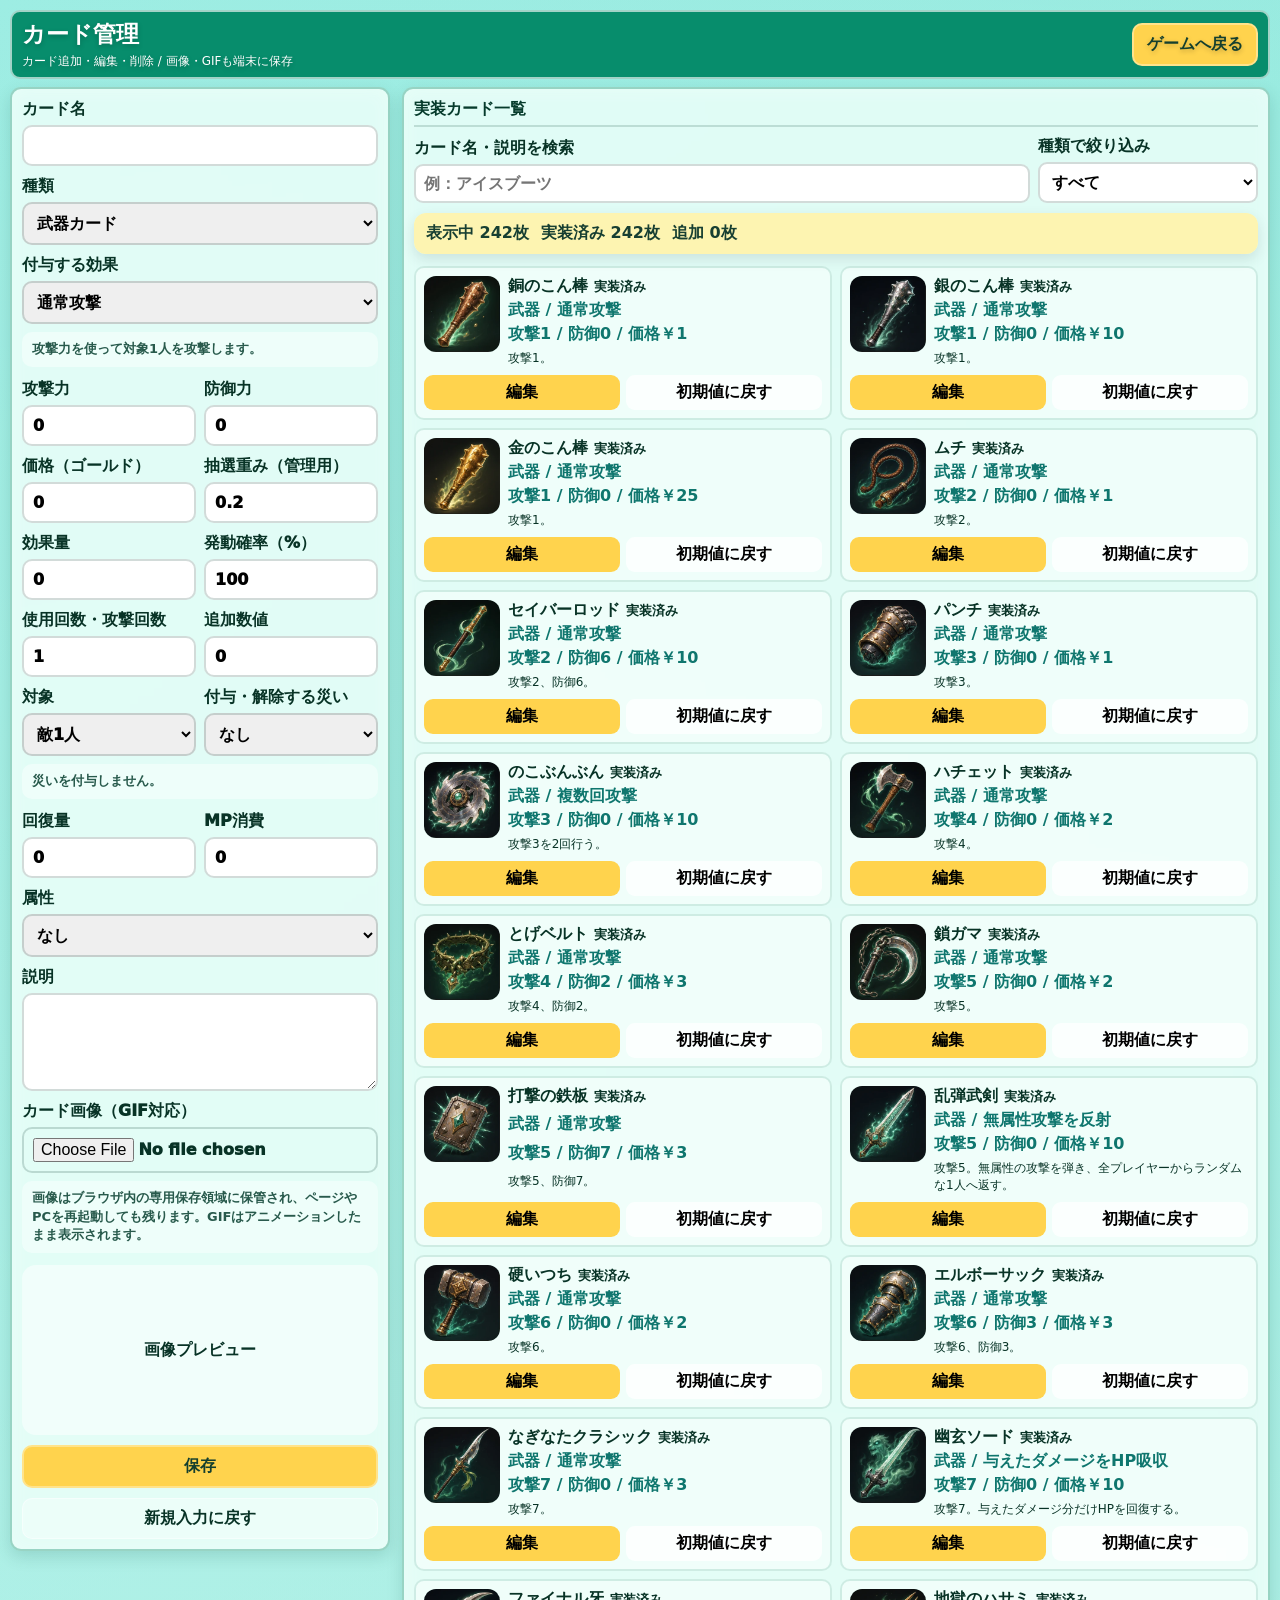
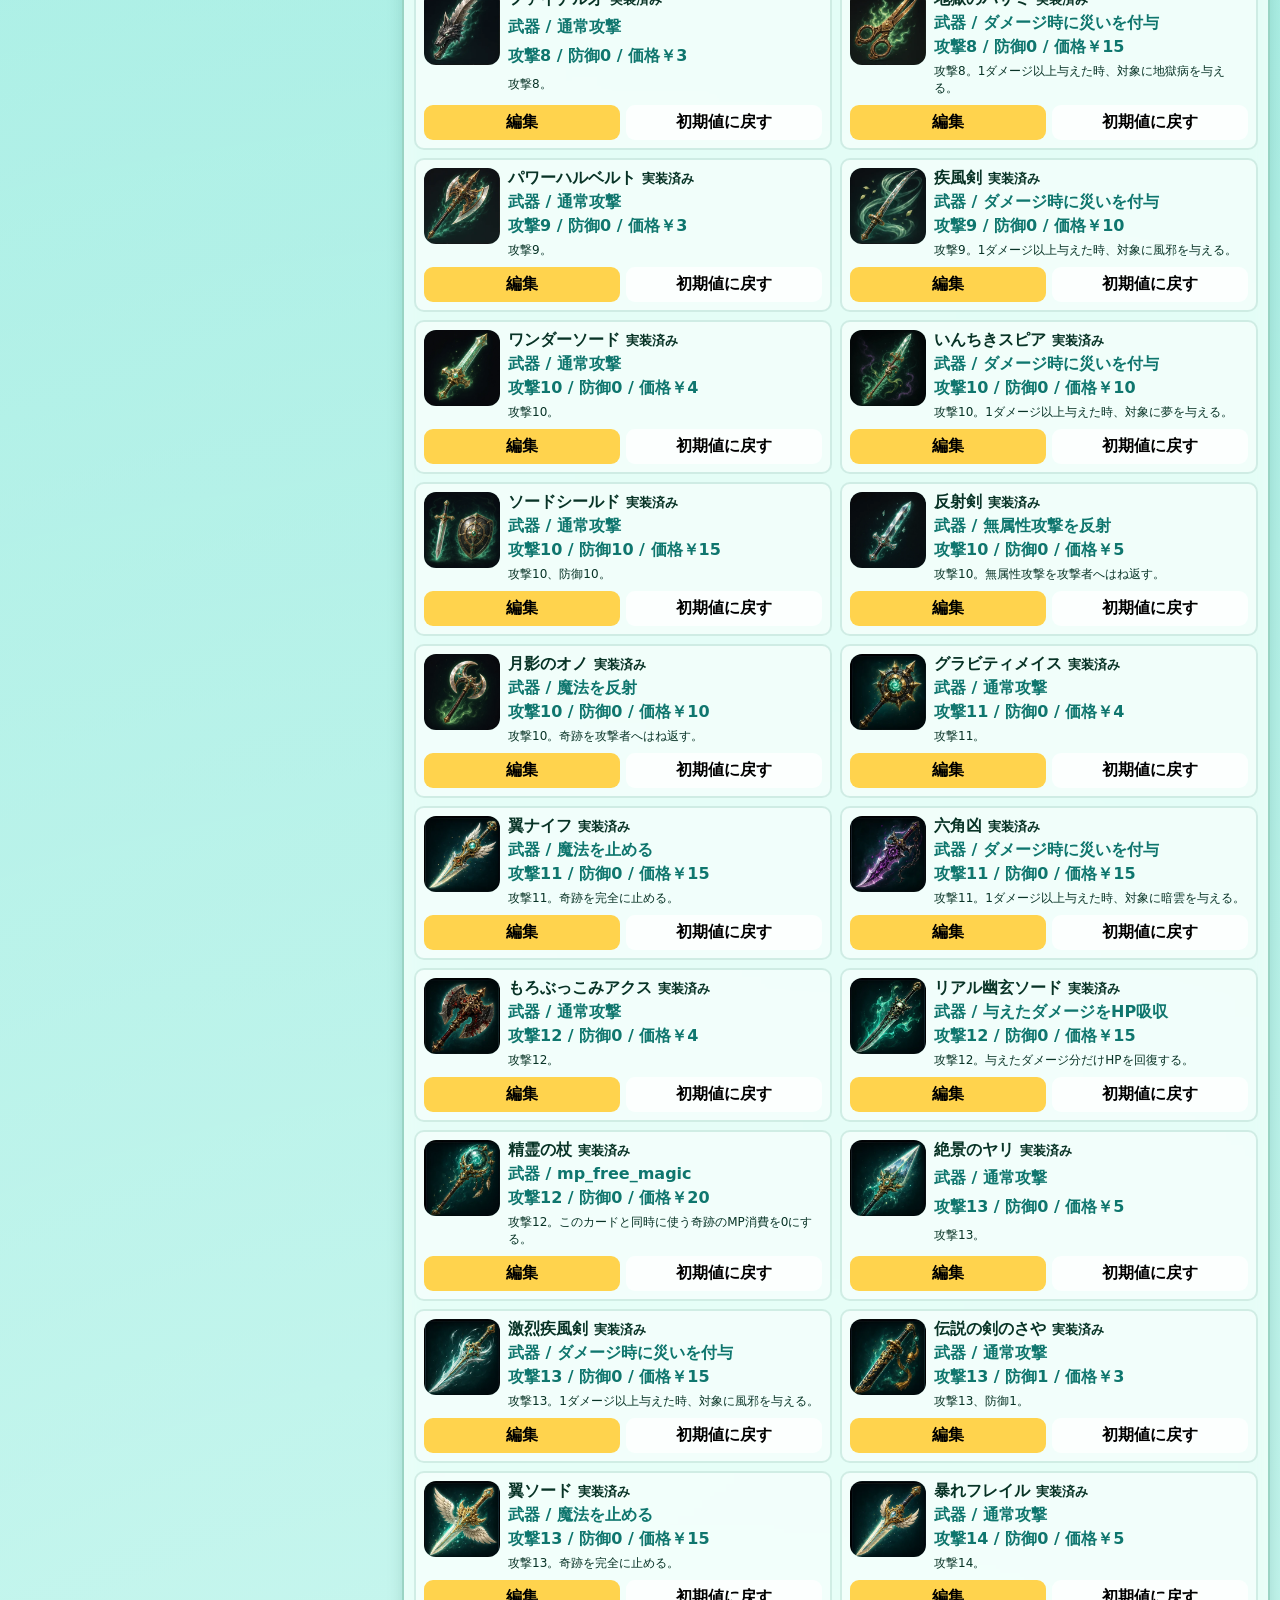
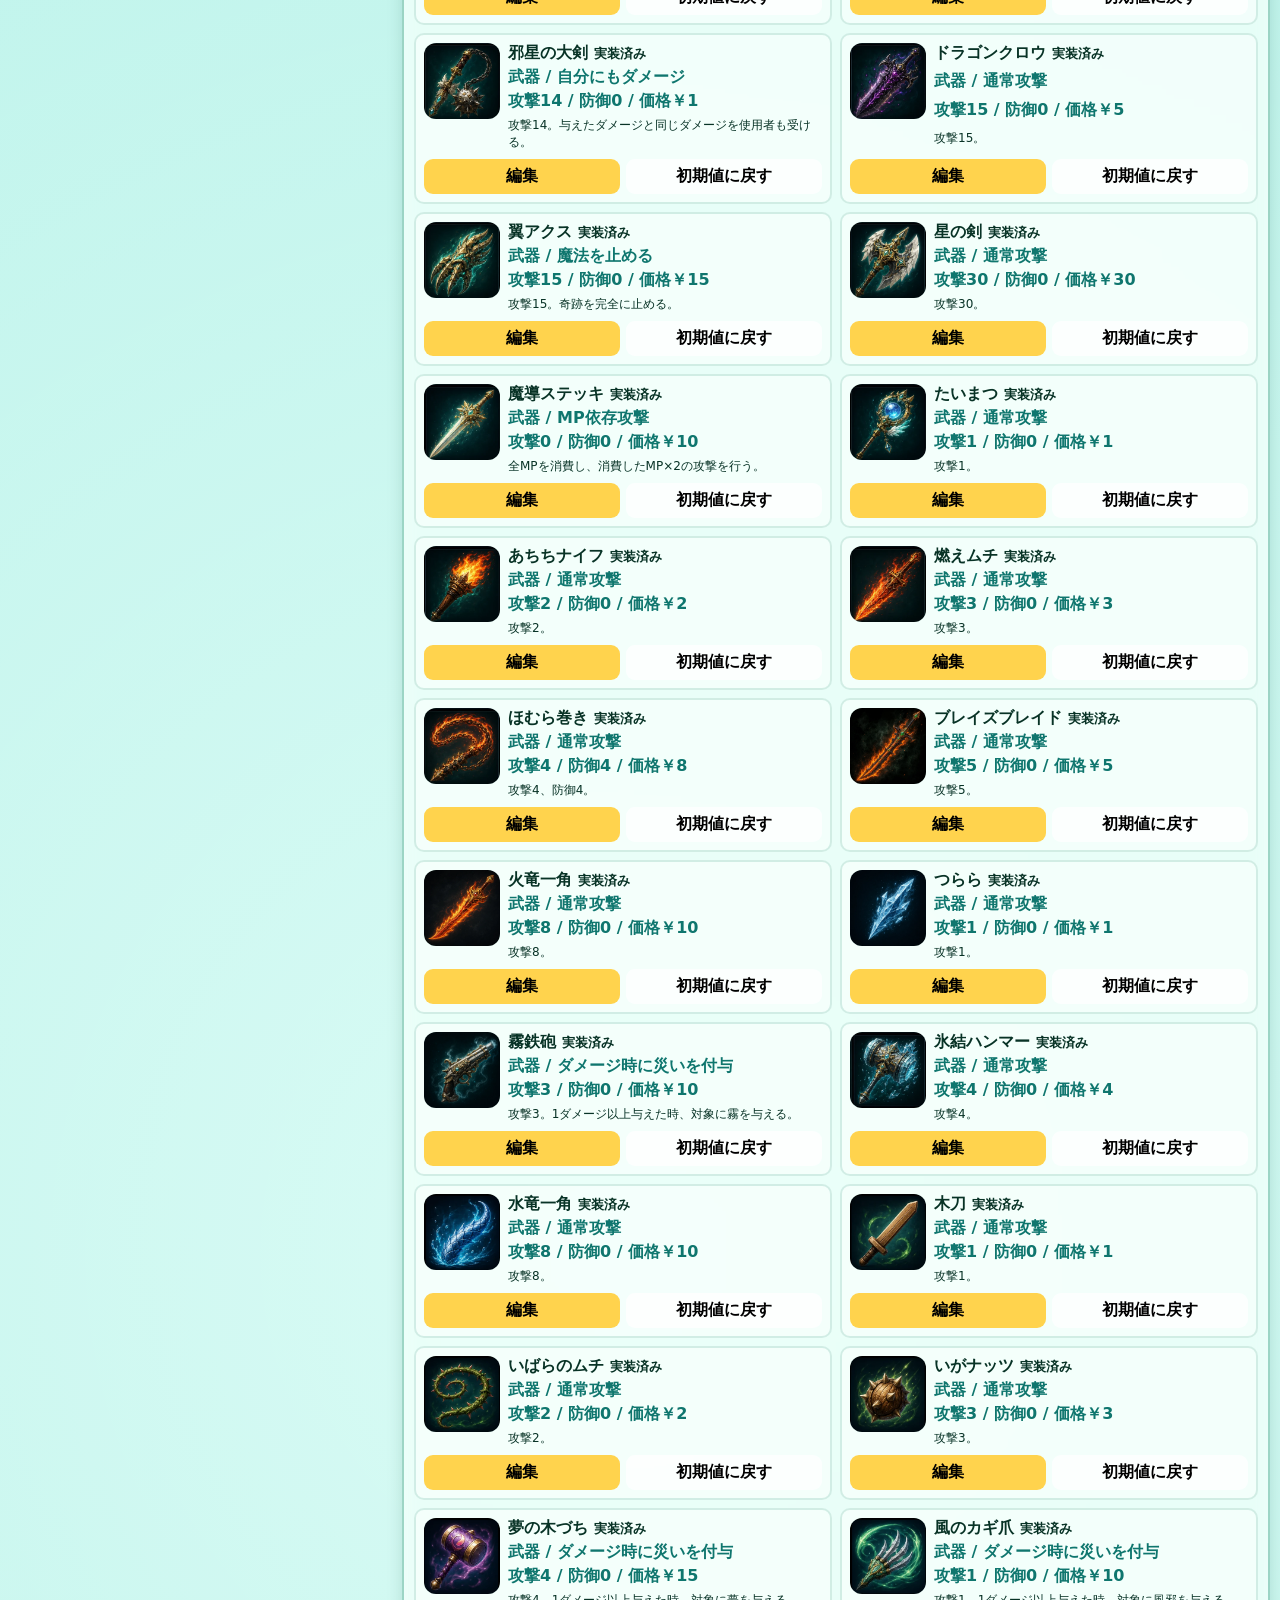
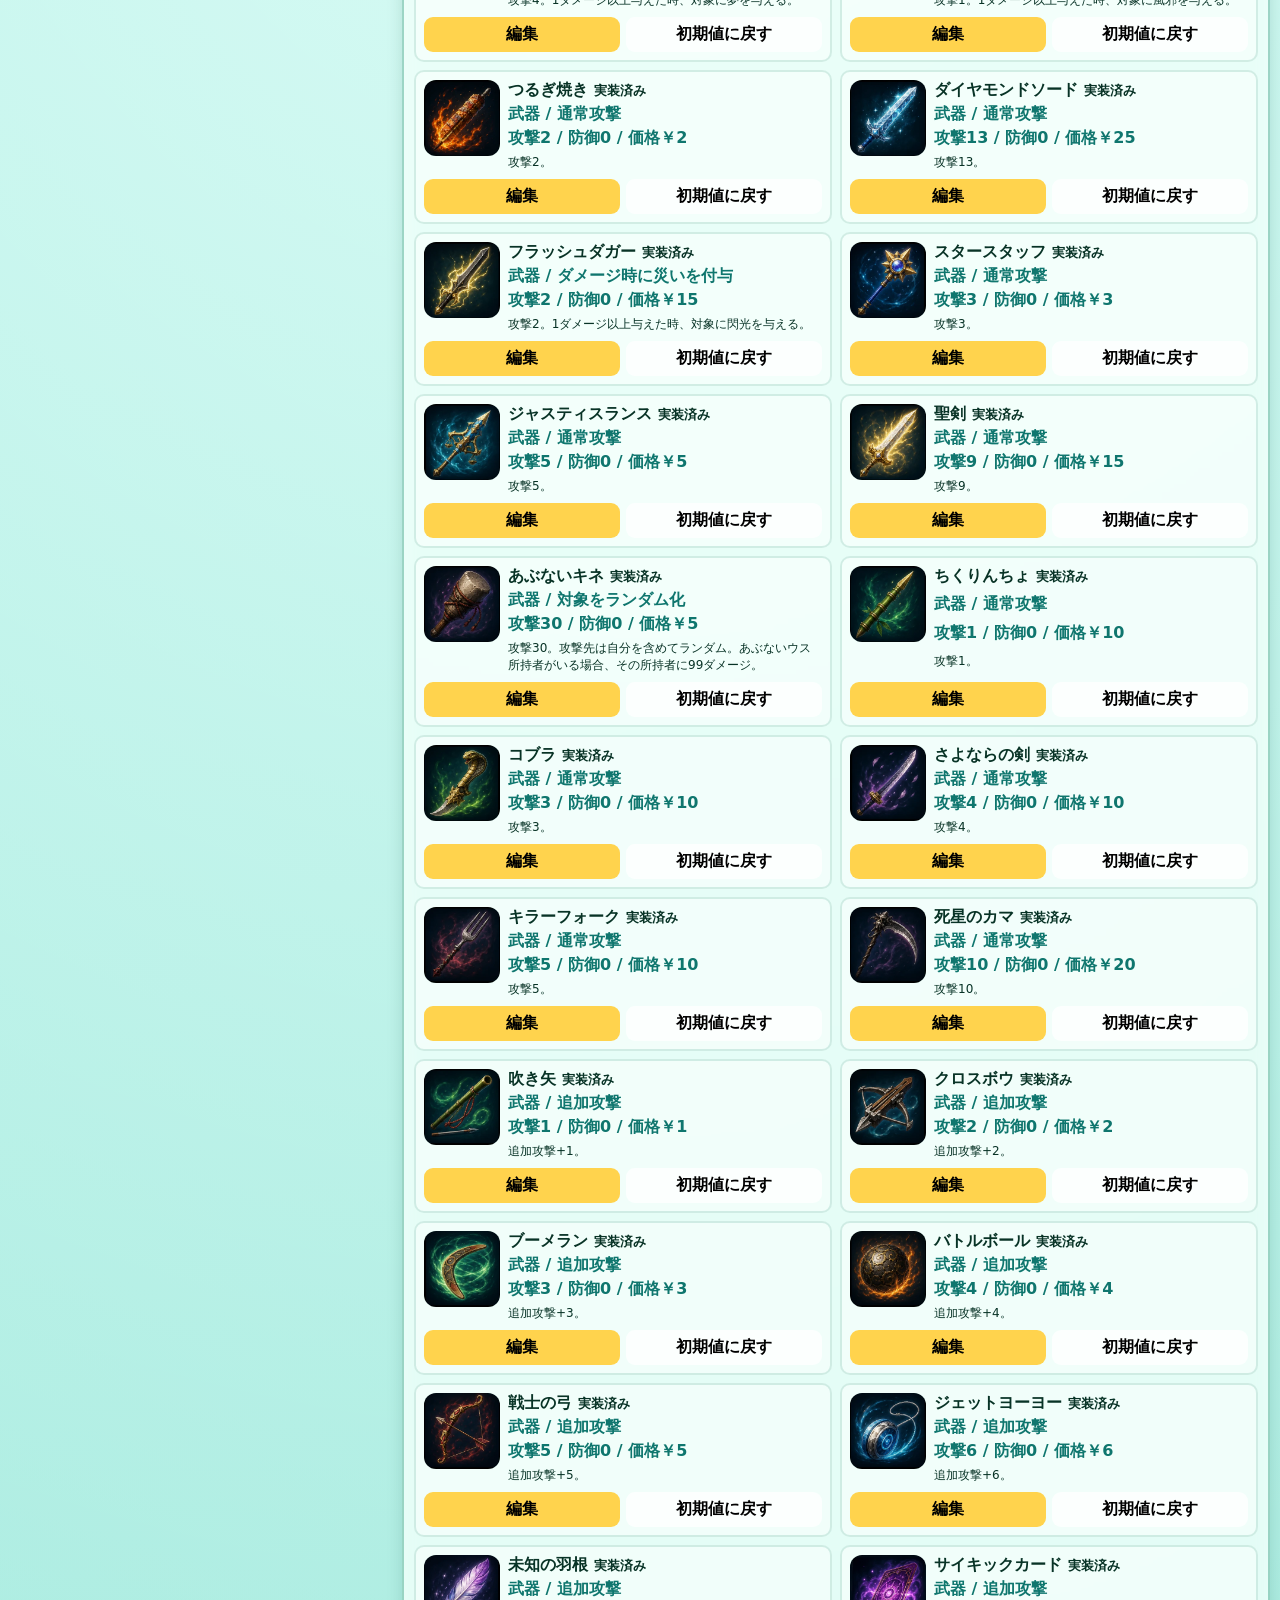
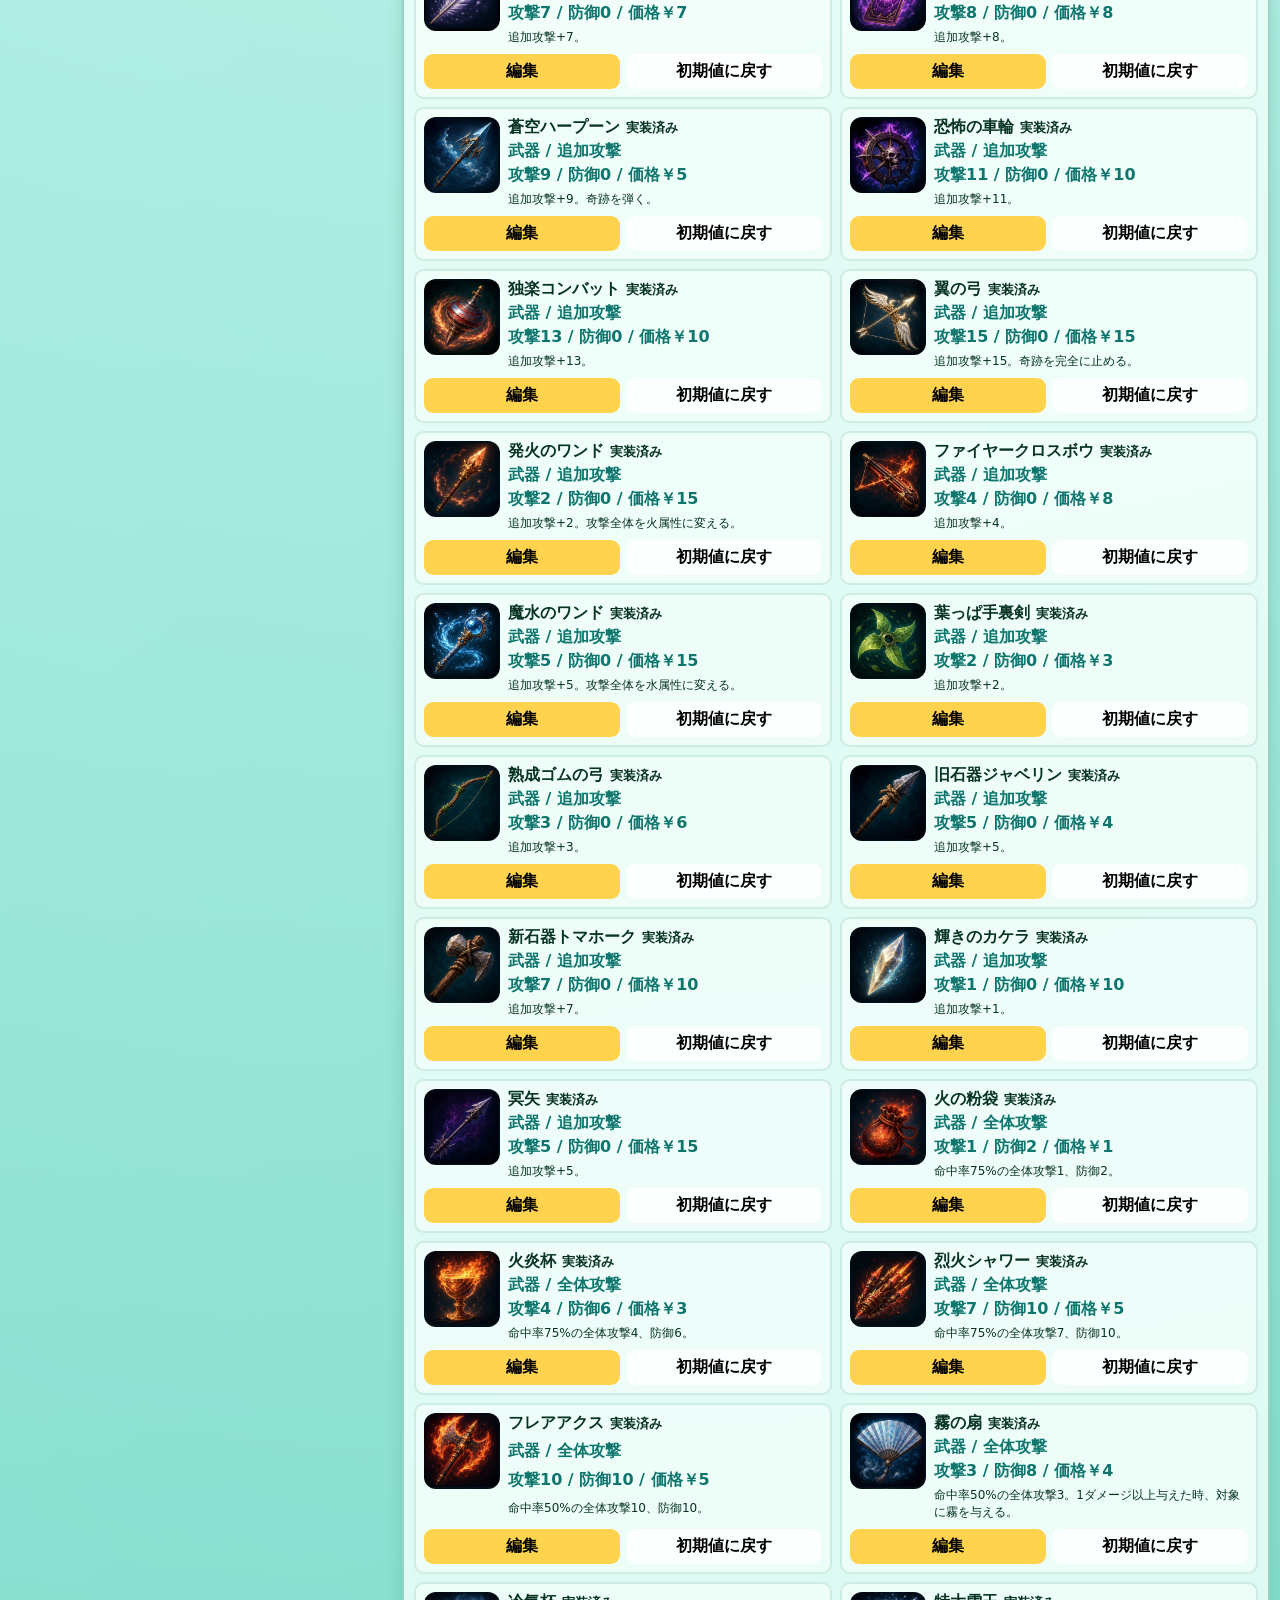
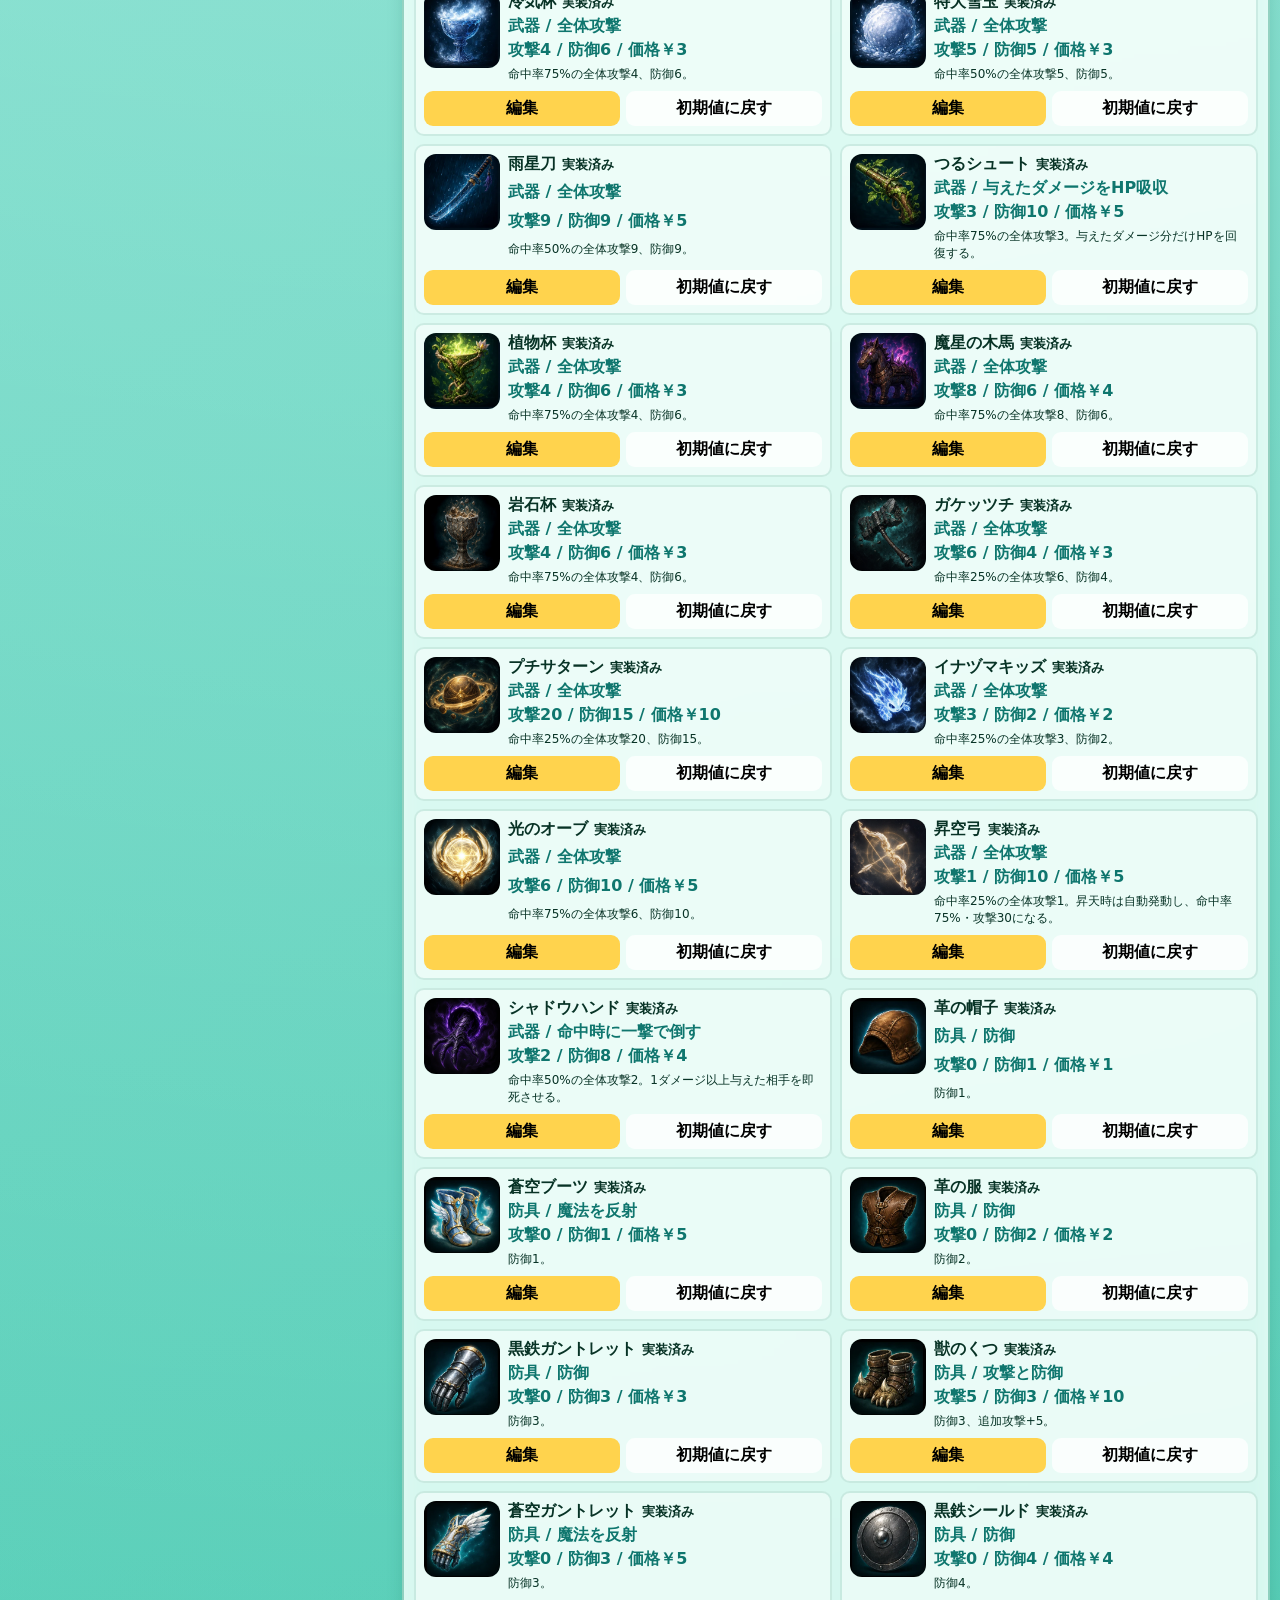
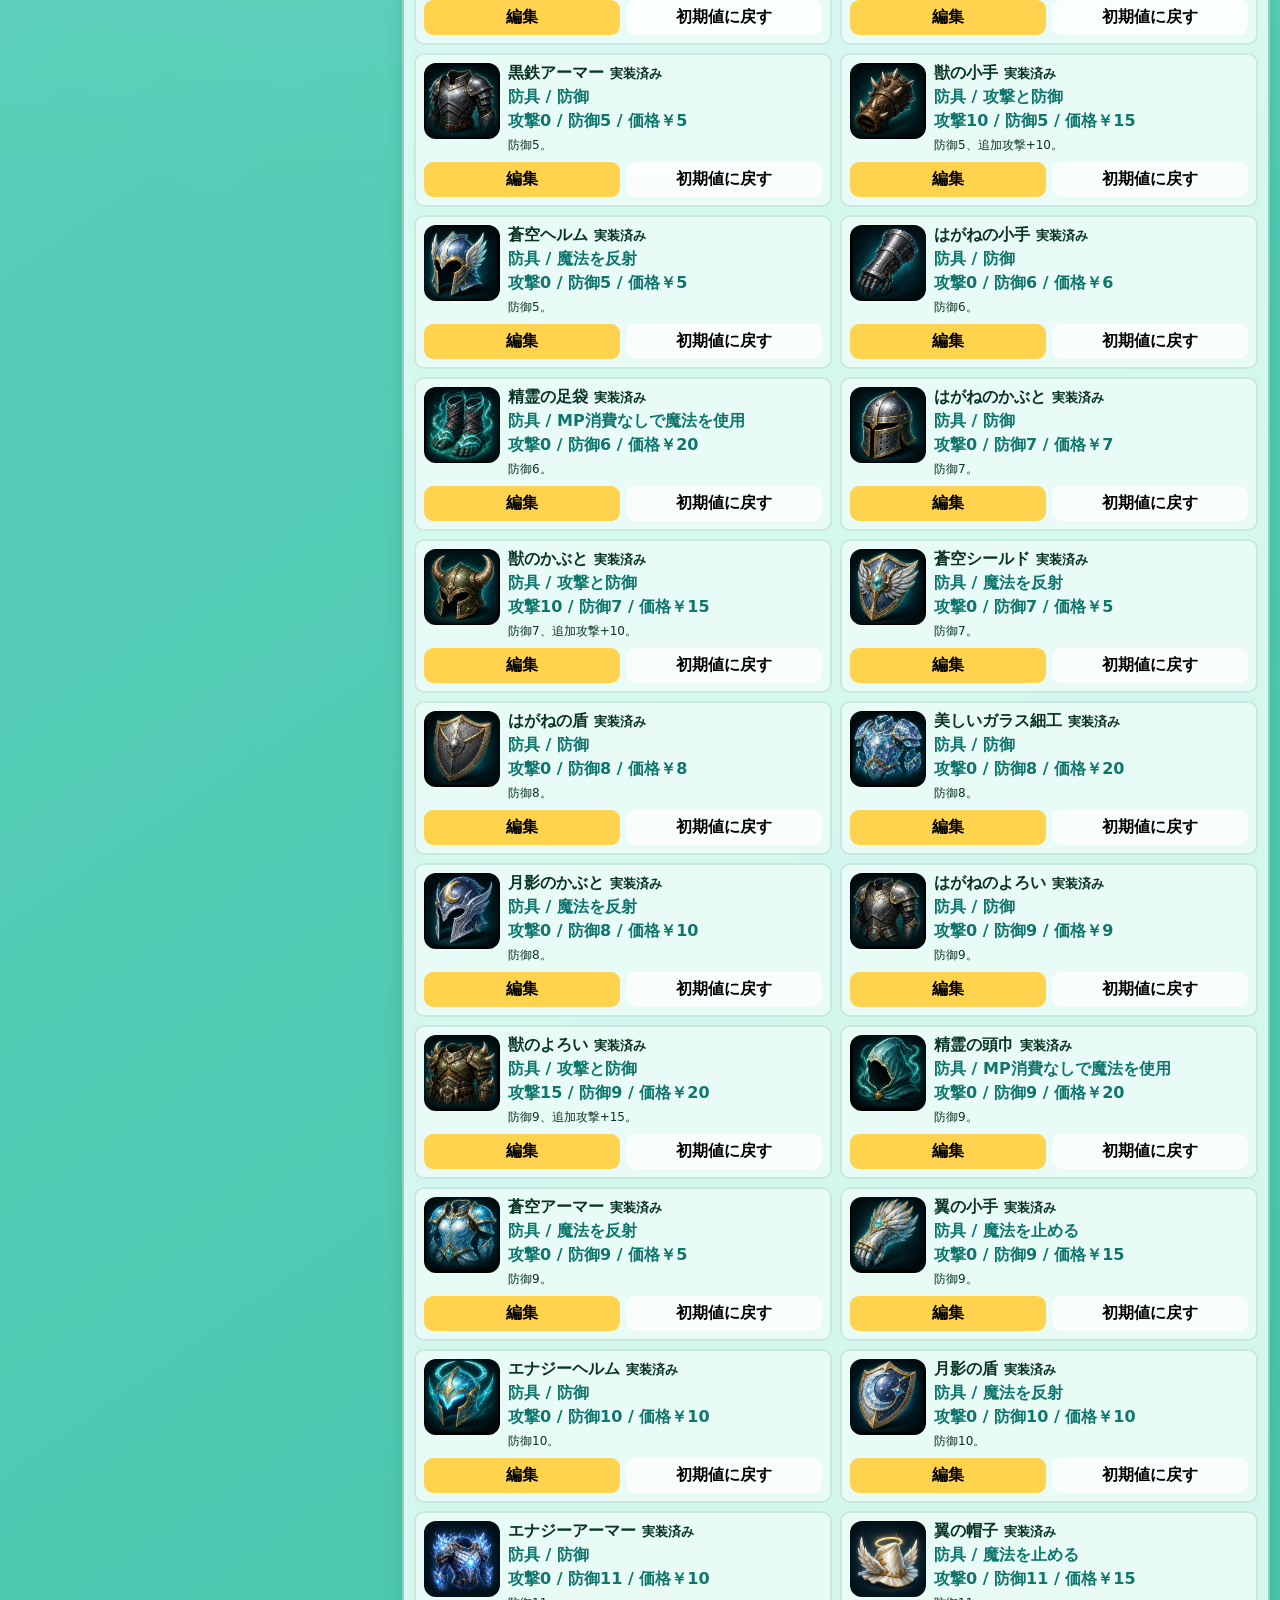
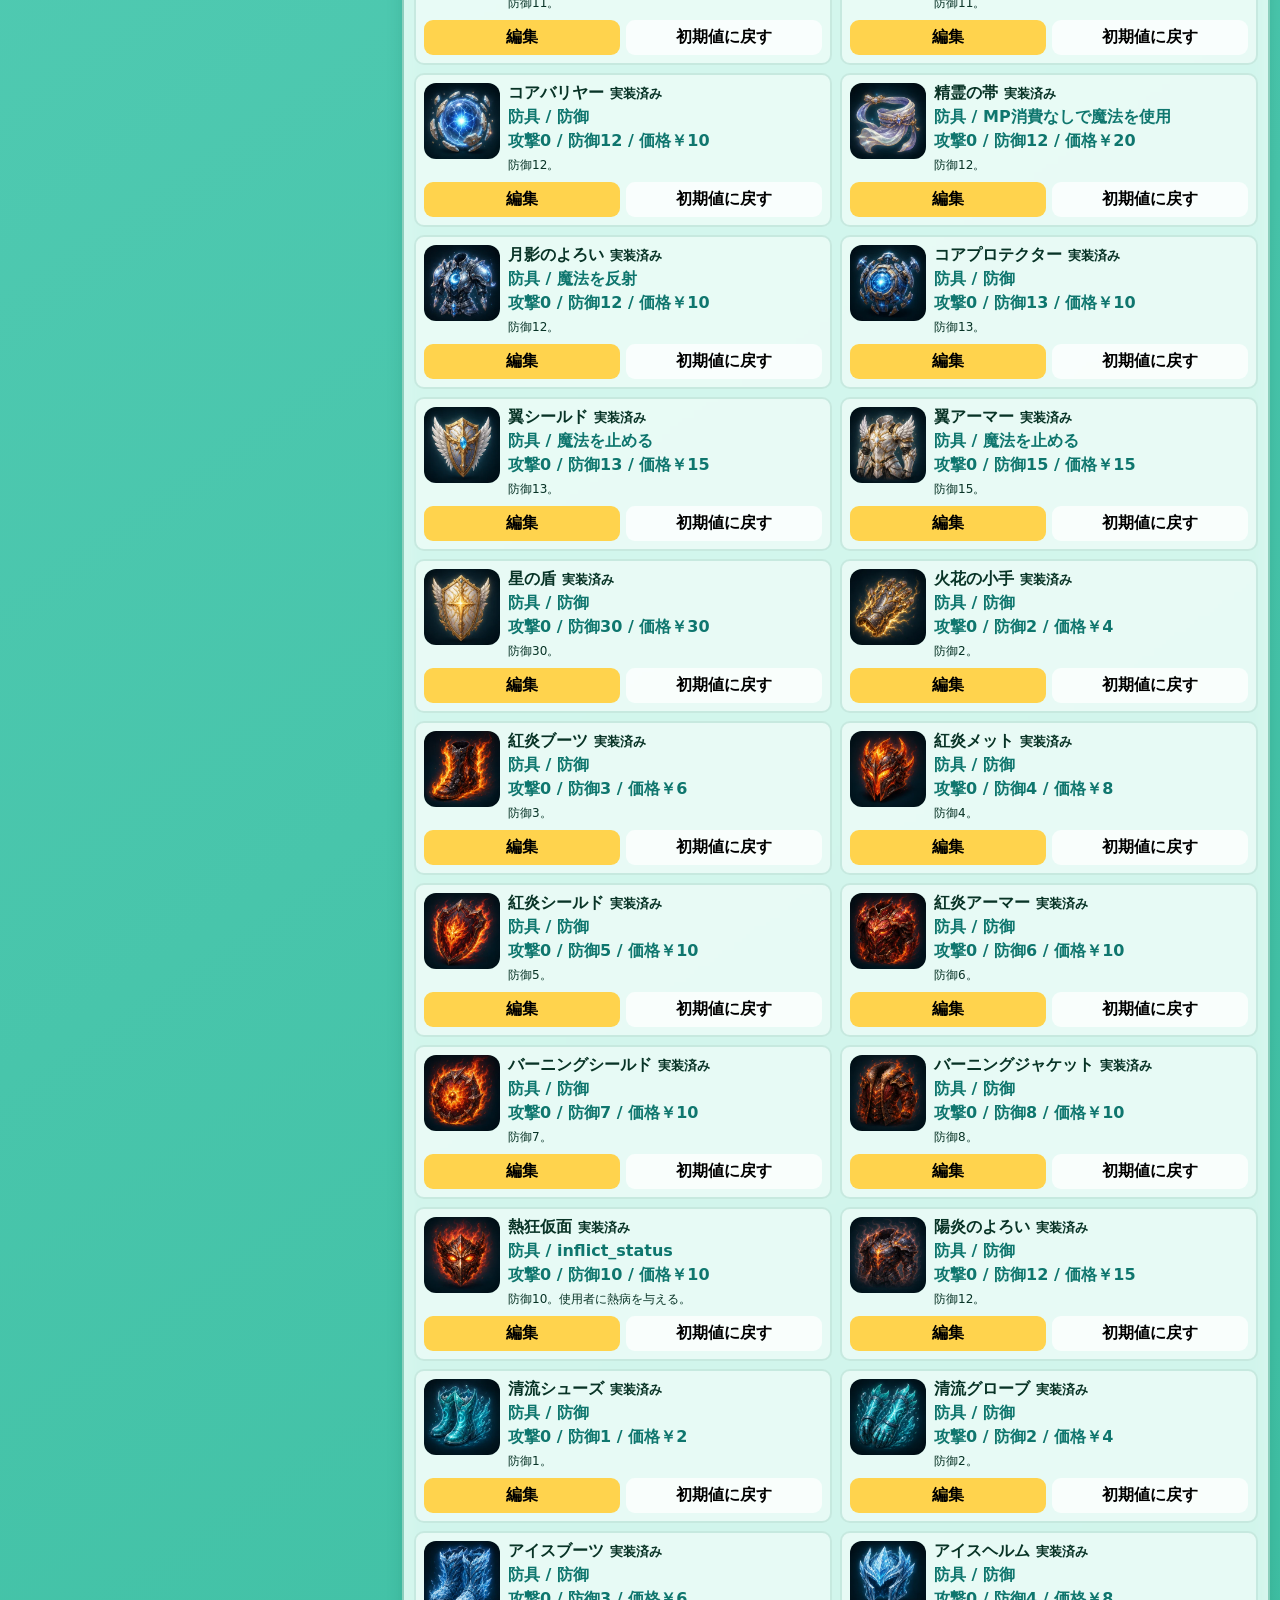
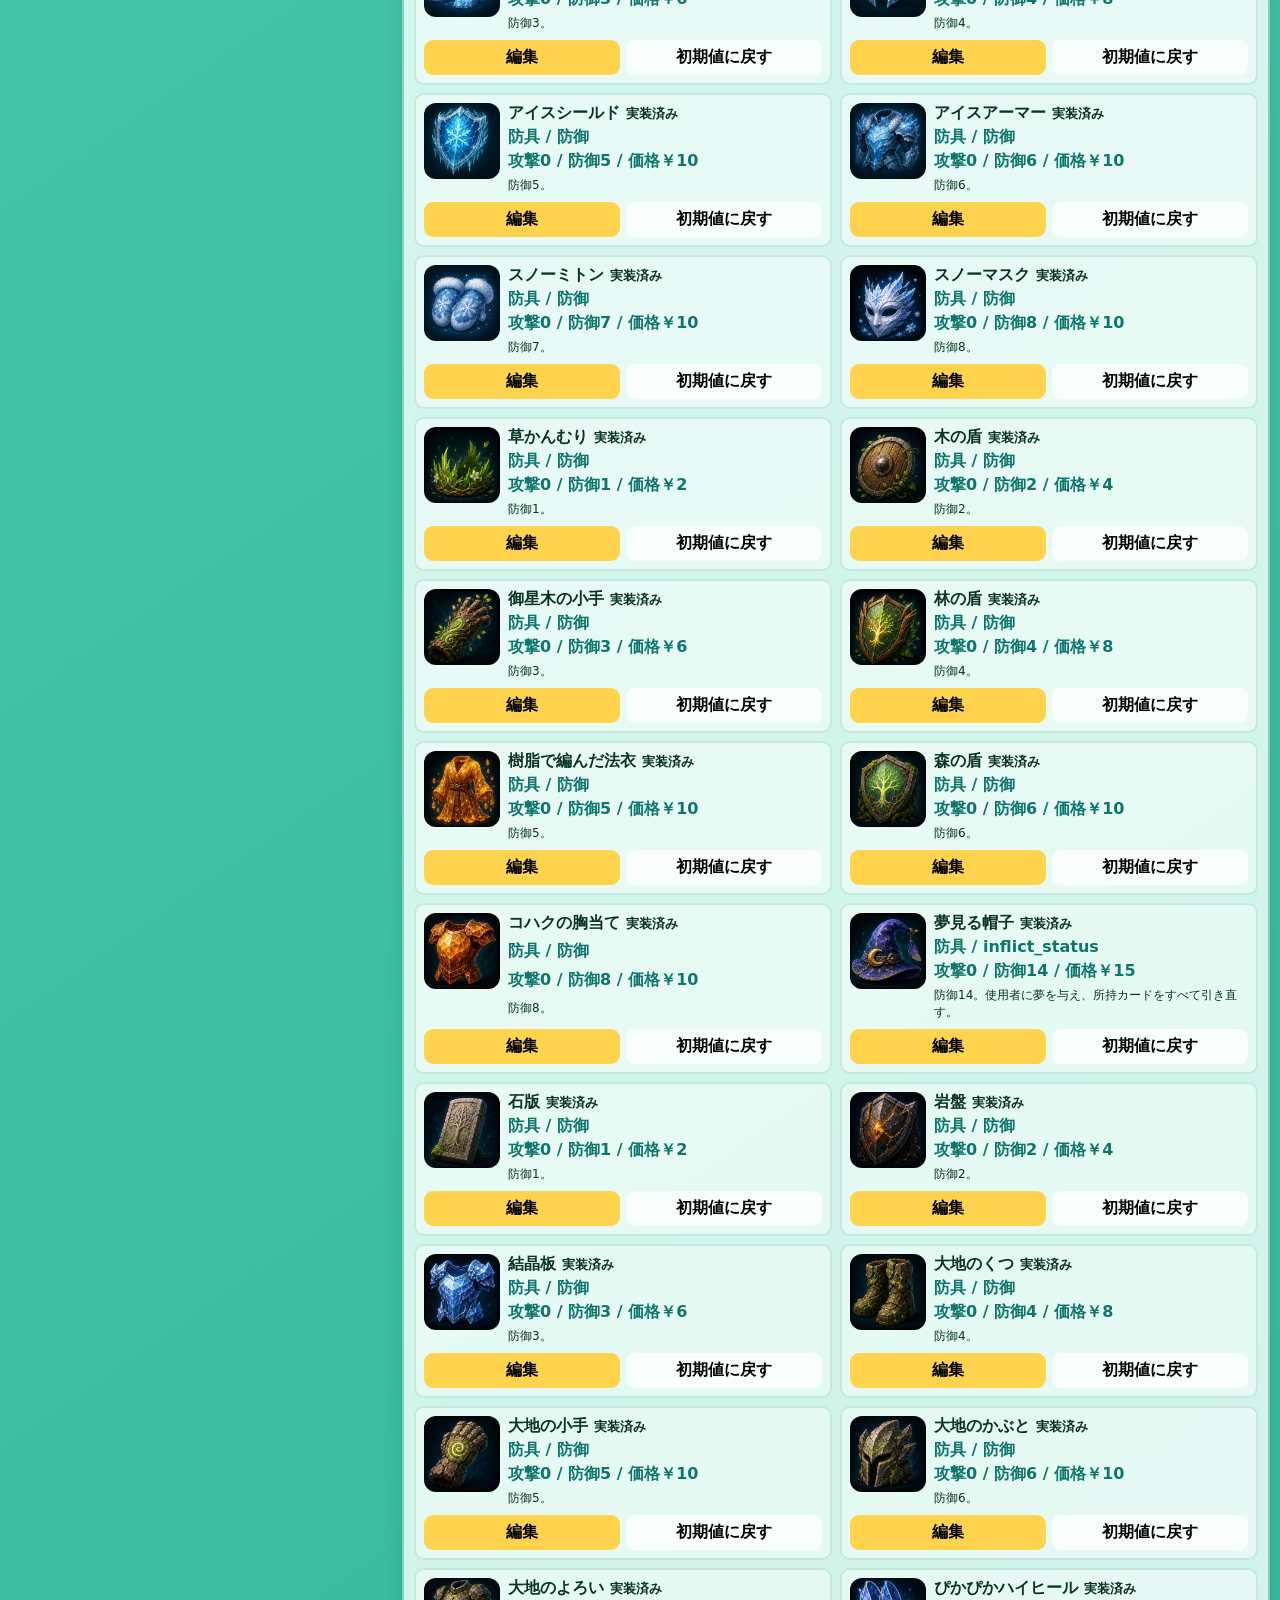
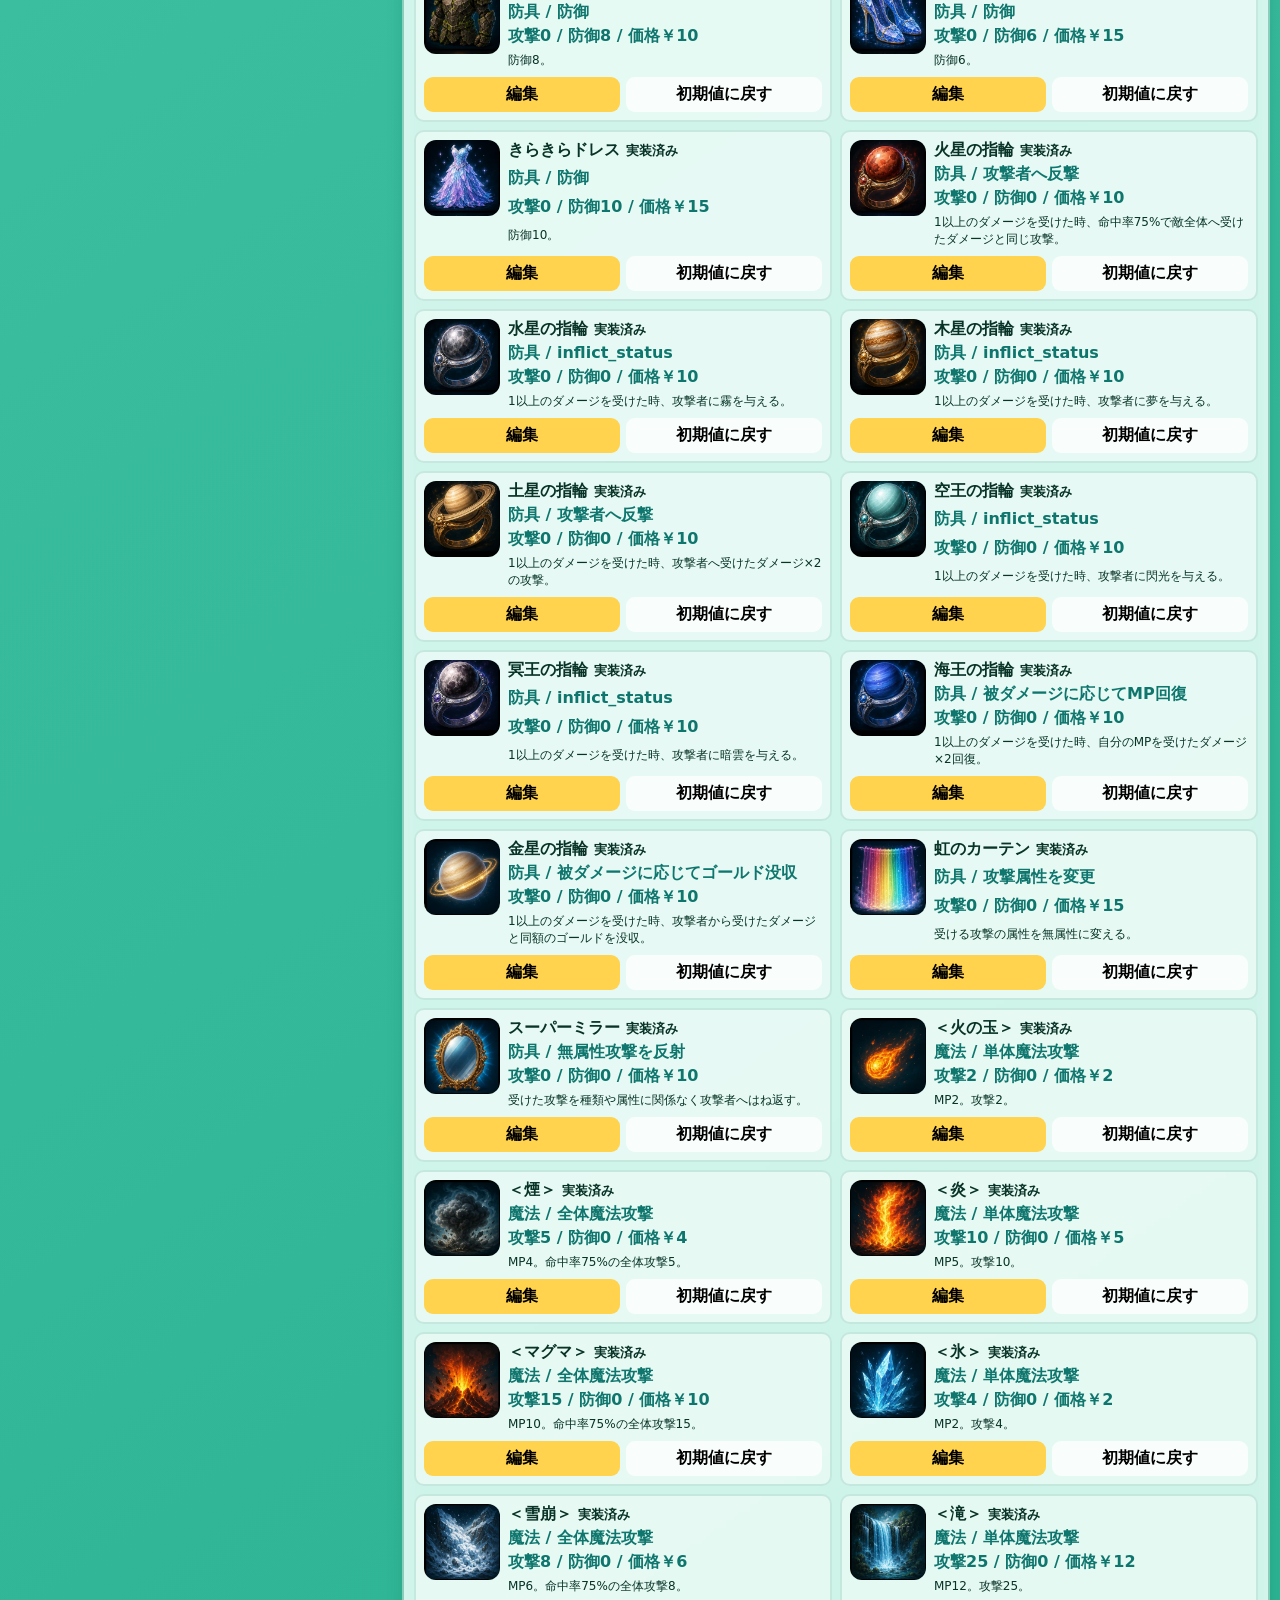
==== commit bab8f992: "Fix supernatural events and status effects" ====
--- a/admin.html
+++ b/admin.html
@@ -7,7 +7,7 @@
   <meta http-equiv="Cache-Control" content="no-cache, no-store, must-revalidate">
   <meta http-equiv="Pragma" content="no-cache">
   <meta http-equiv="Expires" content="0">
-  <link rel="stylesheet" href="style.css?v=9.4.0">
+  <link rel="stylesheet" href="style.css?v=9.6.0">
 </head>
 <body>
 <div class="admin-page">
@@ -30,6 +30,7 @@
       <label>種類
         <select id="cardType">
           <option value="weapon">武器カード</option>
+          <option value="armor">防具カード</option>
           <option value="enchant">エンチャントカード</option>
           <option value="magic">魔法カード</option>
           <option value="item">アイテムカード</option>
@@ -136,6 +137,7 @@
           <select id="catalogFilter">
             <option value="all">すべて</option>
             <option value="weapon">武器</option>
+            <option value="armor">防具</option>
             <option value="enchant">エンチャント</option>
             <option value="magic">魔法</option>
             <option value="item">アイテム</option>
@@ -149,9 +151,9 @@
   </section>
 </div>
 
-<script src="card-effects.js?v=9.4.0"></script>
-<script src="card-storage.js?v=9.4.0"></script>
-<script src="catalog.js?v=9.4.0"></script>
-<script src="admin.js?v=9.4.0"></script>
+<script src="card-effects.js?v=9.6.0"></script>
+<script src="card-storage.js?v=9.6.0"></script>
+<script src="catalog.js?v=9.6.0"></script>
+<script src="admin.js?v=9.6.0"></script>
 </body>
 </html>
--- a/style.css
+++ b/style.css
@@ -26,6 +26,14 @@
 button:disabled {
   opacity: .45;
   cursor: not-allowed;
+}
+
+.mobile-label {
+  display: none;
+}
+
+.mobile-card-stat {
+  display: none;
 }
 
 .game-shell,
@@ -1120,6 +1128,47 @@
     border-radius: 6px;
   }
 
+  .single-card {
+    display: block;
+  }
+
+  .single-card > .battle-card {
+    width: 100%;
+    max-width: none;
+    height: 72px;
+    min-height: 72px;
+    display: grid;
+    grid-template-columns: 62px minmax(0, 1fr);
+    grid-template-rows: minmax(0, 1fr) auto;
+    gap: 2px 5px;
+    align-items: center;
+  }
+
+  .single-card > .battle-card .battle-art {
+    grid-row: 1 / 3;
+    width: 62px;
+    height: 62px;
+  }
+
+  .single-card > .battle-card strong,
+  .single-card > .battle-card > span {
+    min-width: 0;
+    overflow: hidden;
+    text-overflow: ellipsis;
+    white-space: nowrap;
+  }
+
+  .single-card > .battle-card strong {
+    align-self: end;
+    font-size: 11px;
+  }
+
+  .single-card > .battle-card > span {
+    align-self: start;
+    color: #64748b;
+    font-size: 15px;
+  }
+
   .card-name {
     margin-top: 4px;
     height: 30px;
@@ -1153,3 +1202,411 @@
     font-size: 12px;
   }
 }
+
+/* Phone battle layout: keep every turn action within the first screen. */
+@media (max-width: 680px) {
+  body {
+    background:
+      radial-gradient(circle at 50% 18%, rgba(235,255,252,.94), transparent 36%),
+      linear-gradient(180deg, #b9f5ef 0%, #73ddcf 54%, #47c7a9 100%);
+  }
+
+  .game-shell {
+    min-height: 100dvh;
+    padding:
+      max(4px, env(safe-area-inset-top))
+      4px
+      max(8px, env(safe-area-inset-bottom));
+  }
+
+  .desktop-label {
+    display: none;
+  }
+
+  .mobile-label {
+    display: inline;
+  }
+
+  .topbar {
+    position: relative;
+    height: 54px;
+    display: flex;
+    justify-content: center;
+    margin-bottom: 4px;
+    padding: 5px 54px;
+    border-width: 0 0 3px;
+    border-radius: 0;
+    background: #069574;
+  }
+
+  .topbar > div:first-child {
+    width: min(190px, 62vw);
+    align-self: center;
+    z-index: 1;
+  }
+
+  .topbar h1 {
+    width: 100%;
+    padding: 4px 18px;
+    border-radius: 999px;
+    background: #efffe9;
+    color: #d7664e;
+    text-align: center;
+    text-shadow: none;
+    font-size: 24px;
+    line-height: 34px;
+    letter-spacing: .14em;
+  }
+
+  .top-actions {
+    position: absolute;
+    inset: 4px 6px;
+    justify-content: space-between;
+    pointer-events: none;
+  }
+
+  .top-actions .admin-link,
+  .top-actions button {
+    width: 43px;
+    min-height: 43px;
+    display: grid;
+    place-items: center;
+    padding: 0;
+    border: 0;
+    border-radius: 8px;
+    background: #efffe9;
+    color: #07896c;
+    font-size: 24px;
+    line-height: 1;
+    text-shadow: none;
+    pointer-events: auto;
+  }
+
+  .game-layout {
+    grid-template-areas:
+      "stage"
+      "hand"
+      "players"
+      "detail"
+      "log";
+    gap: 4px;
+  }
+
+  .battle-stage {
+    min-height: 0;
+    padding: 5px;
+    border-radius: 5px;
+    box-shadow: none;
+  }
+
+  .stage-heading {
+    display: block;
+  }
+
+  .phase-badge {
+    min-height: 36px;
+    display: grid;
+    place-items: center;
+    padding: 4px 8px;
+    border-radius: 7px;
+    font-size: 18px;
+  }
+
+  .battle-message {
+    min-height: 30px;
+    display: grid;
+    place-items: center;
+    margin: 2px 0;
+    padding: 2px 6px;
+    font-size: 12px;
+    line-height: 1.25;
+  }
+
+  .hit-result {
+    margin: 3px auto;
+    padding: 5px 12px;
+    font-size: 15px;
+  }
+
+  .combat-flow {
+    height: 194px;
+    grid-template-columns: minmax(0, 1fr) 46px minmax(0, 1fr);
+    gap: 3px;
+    align-items: start;
+  }
+
+  .combat-side {
+    width: 100%;
+  }
+
+  .combat-name {
+    height: 30px;
+    display: grid;
+    place-items: center;
+    margin: 0 0 3px;
+    border: 2px solid #b8b8b8;
+    border-radius: 999px;
+    background: #f2f2f2;
+    color: #078e72;
+    font-size: 14px;
+    overflow: hidden;
+    text-overflow: ellipsis;
+    white-space: nowrap;
+  }
+
+  .combat-card,
+  .combat-card-list {
+    height: 158px;
+    max-height: 158px;
+    padding: 4px;
+    border-radius: 6px;
+    background: rgba(231,255,249,.46);
+  }
+
+  .combat-card-list .battle-card,
+  .battle-card {
+    width: 100%;
+    max-width: 116px;
+    height: 148px;
+    min-height: 148px;
+    padding: 4px;
+    border-radius: 6px;
+  }
+
+  .combat-card-list .battle-art,
+  .battle-art {
+    height: 88px;
+    border-radius: 4px;
+  }
+
+  .battle-card strong {
+    font-size: 10px;
+    line-height: 1.1;
+  }
+
+  .battle-card span {
+    font-size: 10px;
+  }
+
+  .combat-center {
+    padding-top: 42px;
+  }
+
+  .vs-mark {
+    font-size: 20px;
+  }
+
+  .calc-view {
+    margin-top: 4px;
+    font-size: 9px;
+    line-height: 1.25;
+  }
+
+  .damage-view {
+    margin-top: 7px;
+    font-size: 13px;
+    line-height: 1.2;
+  }
+
+  .battle-controls {
+    gap: 4px;
+    margin-top: 3px;
+  }
+
+  .target-box {
+    grid-template-columns: repeat(2, minmax(0, 1fr));
+    gap: 5px;
+  }
+
+  .target-box:not(.hidden) {
+    display: grid;
+  }
+
+  .target-box button,
+  .action-row button,
+  .interaction-panel button {
+    min-height: 44px;
+    border-radius: 7px;
+    padding: 6px 8px;
+    font-size: 16px;
+  }
+
+  #cancelSelectBtn {
+    grid-column: 1 / -1;
+  }
+
+  .action-row {
+    display: grid;
+    grid-template-columns: repeat(2, minmax(0, 1fr));
+    gap: 5px;
+    margin-top: 0;
+  }
+
+  .action-row > button:only-child {
+    grid-column: 1 / -1;
+  }
+
+  #prayBtn:disabled {
+    display: none;
+  }
+
+  .interaction-panel {
+    padding: 6px;
+    border-radius: 7px;
+  }
+
+  .hand-panel {
+    padding: 5px;
+    border-width: 4px 2px 2px;
+    border-radius: 4px;
+    box-shadow: none;
+  }
+
+  .hand-panel .panel-title,
+  .hand-header p {
+    display: none;
+  }
+
+  .hand-grid {
+    display: grid;
+    grid-template-columns: repeat(5, minmax(0, 1fr));
+    gap: 4px;
+    overflow: visible;
+    padding: 0;
+    scroll-snap-type: none;
+  }
+
+  .hand-card {
+    width: auto;
+    min-width: 0;
+    height: 104px;
+    padding: 3px;
+    border-width: 2px;
+    border-radius: 5px;
+    box-shadow: none;
+    overflow: hidden;
+    transform: none;
+    scroll-snap-align: none;
+  }
+
+  .hand-card:hover,
+  .hand-card.selected {
+    transform: none;
+  }
+
+  .hand-card.selected {
+    border-color: #ffb000;
+    box-shadow: 0 0 0 3px rgba(255,176,0,.42);
+  }
+
+  .hand-card .card-art {
+    height: 73px;
+    border-radius: 3px;
+  }
+
+  .hand-card .fallback-icon {
+    font-size: 28px;
+  }
+
+  .hand-card .card-name {
+    display: none;
+  }
+
+  .hand-card .card-stat {
+    height: 24px;
+    display: grid;
+    place-items: center;
+    margin: 1px -2px -2px;
+    padding: 1px;
+    background: #efffd7;
+    font-size: 9px;
+    line-height: 1;
+    text-align: center;
+    white-space: nowrap;
+    overflow: hidden;
+    text-overflow: ellipsis;
+  }
+
+  .hand-card .full-card-stat,
+  .battle-card .full-card-stat {
+    display: none;
+  }
+
+  .hand-card .mobile-card-stat,
+  .battle-card .mobile-card-stat {
+    display: inline;
+  }
+
+  .players-panel {
+    display: grid;
+    grid-template-columns: 1fr;
+    gap: 4px;
+    padding: 4px;
+    border: 0;
+    background: transparent;
+    box-shadow: none;
+    backdrop-filter: none;
+  }
+
+  .player-card {
+    min-height: 43px;
+    padding: 5px 8px;
+    border-color: #b9b9b9;
+    border-radius: 999px 8px 8px 999px;
+    background: #f1f1f1;
+  }
+
+  .player-card.target-highlight {
+    transform: none;
+    box-shadow: 0 0 0 3px rgba(255,211,77,.5);
+  }
+
+  .player-status-row {
+    min-height: 29px;
+  }
+
+  .player-status-row > strong {
+    min-width: 96px;
+    font-size: 21px;
+  }
+
+  .player-resources {
+    flex: 1;
+    justify-content: flex-end;
+    gap: 8px;
+    font-size: 12px;
+  }
+
+  .player-effects {
+    margin: 2px 0 0 16px;
+    padding: 3px 0 0;
+    border-top-style: dashed;
+  }
+
+  .status-text,
+  .guardian-badge {
+    font-size: 10px;
+  }
+
+  .detail-panel,
+  .log-panel {
+    border-radius: 5px;
+    box-shadow: none;
+  }
+}
+
+@media (max-width: 350px) {
+  .hand-grid {
+    grid-template-columns: repeat(4, minmax(0, 1fr));
+  }
+
+  .player-status-row > strong {
+    min-width: 82px;
+    font-size: 18px;
+  }
+
+  .player-resources {
+    gap: 5px;
+    font-size: 10px;
+  }
+}
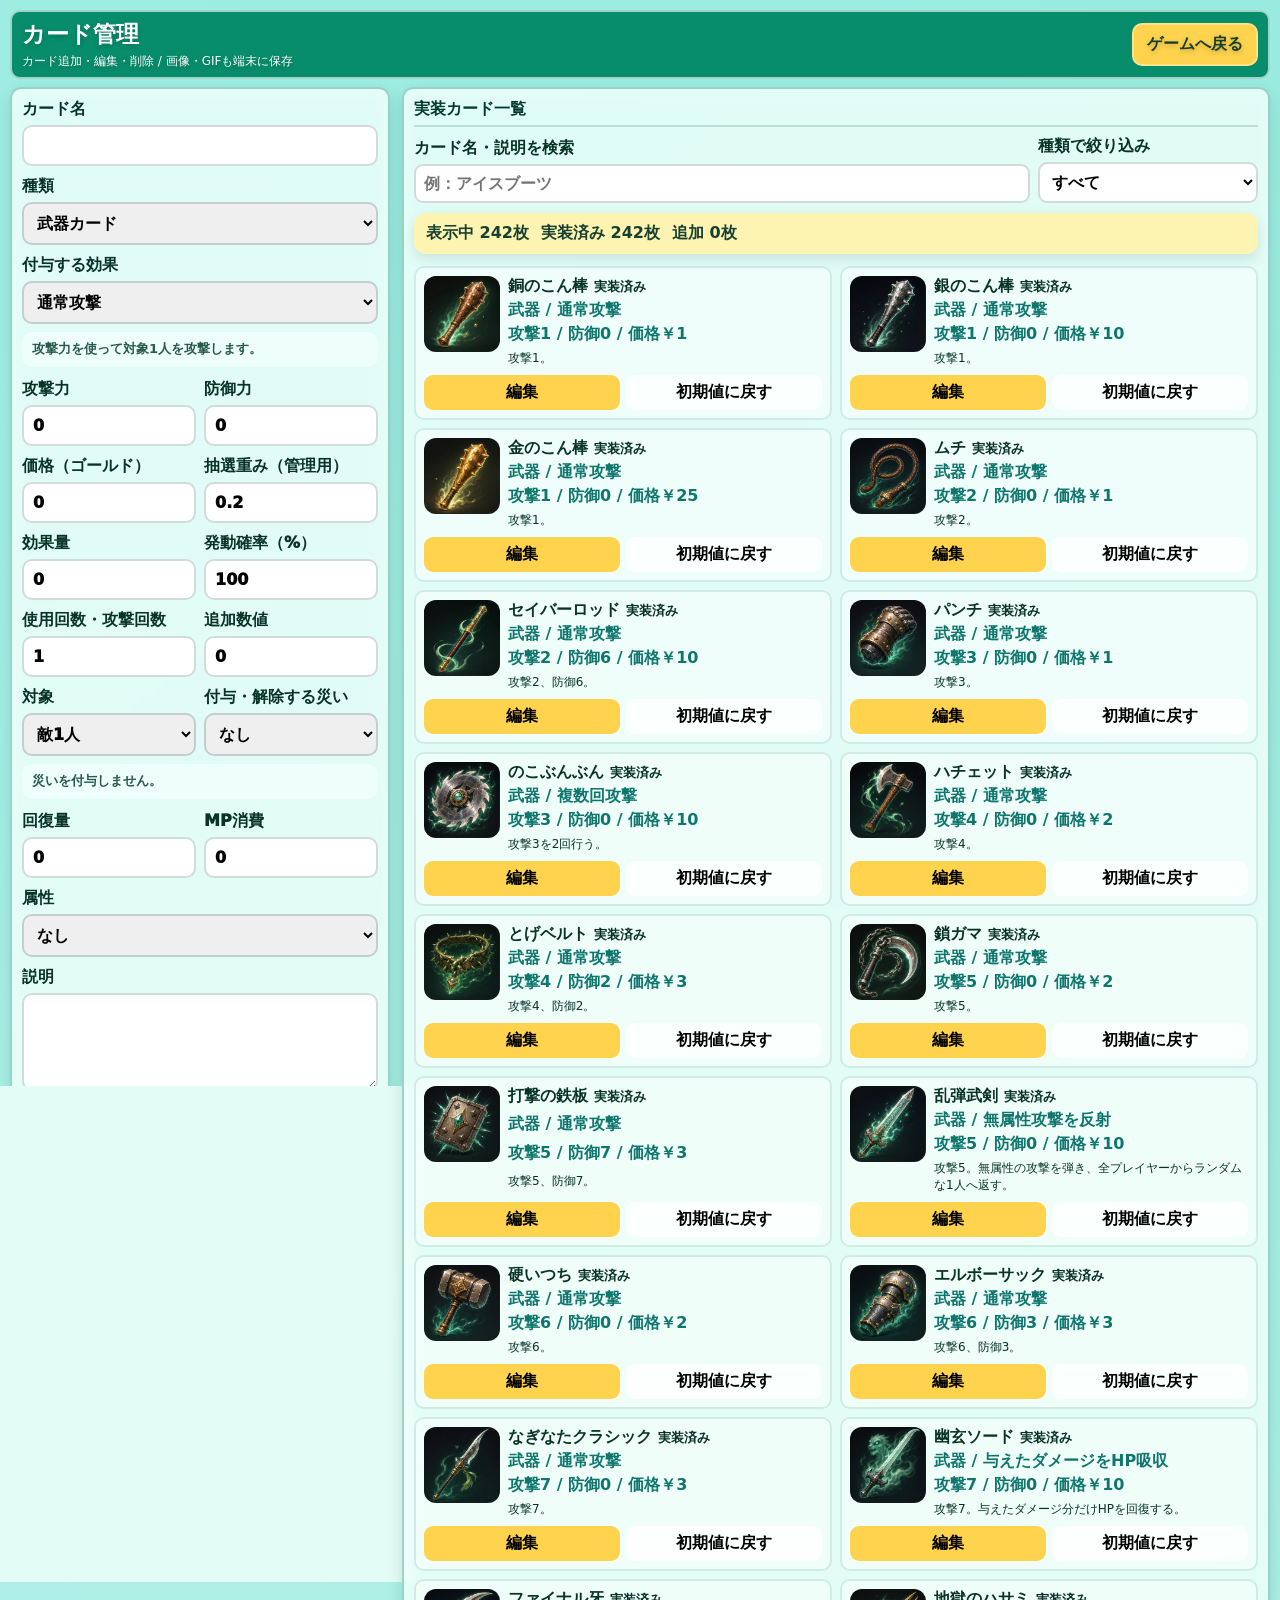
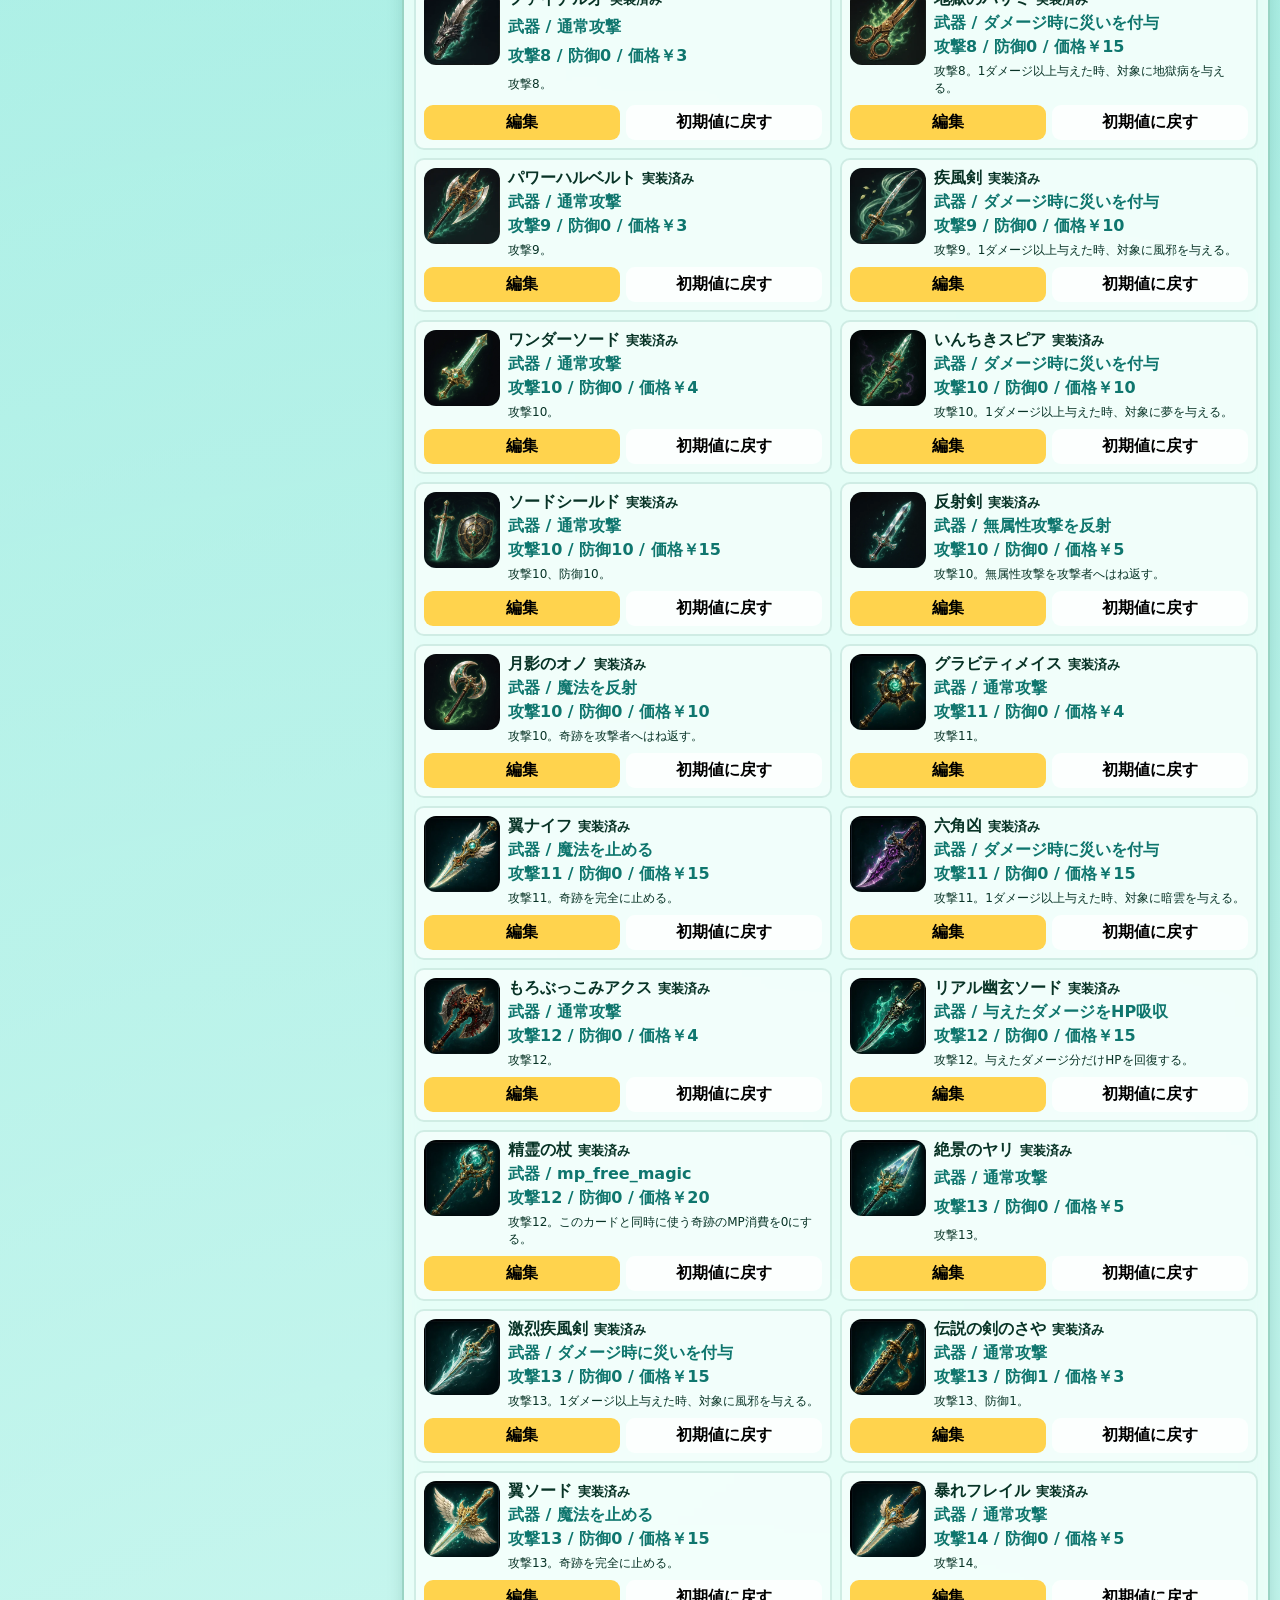
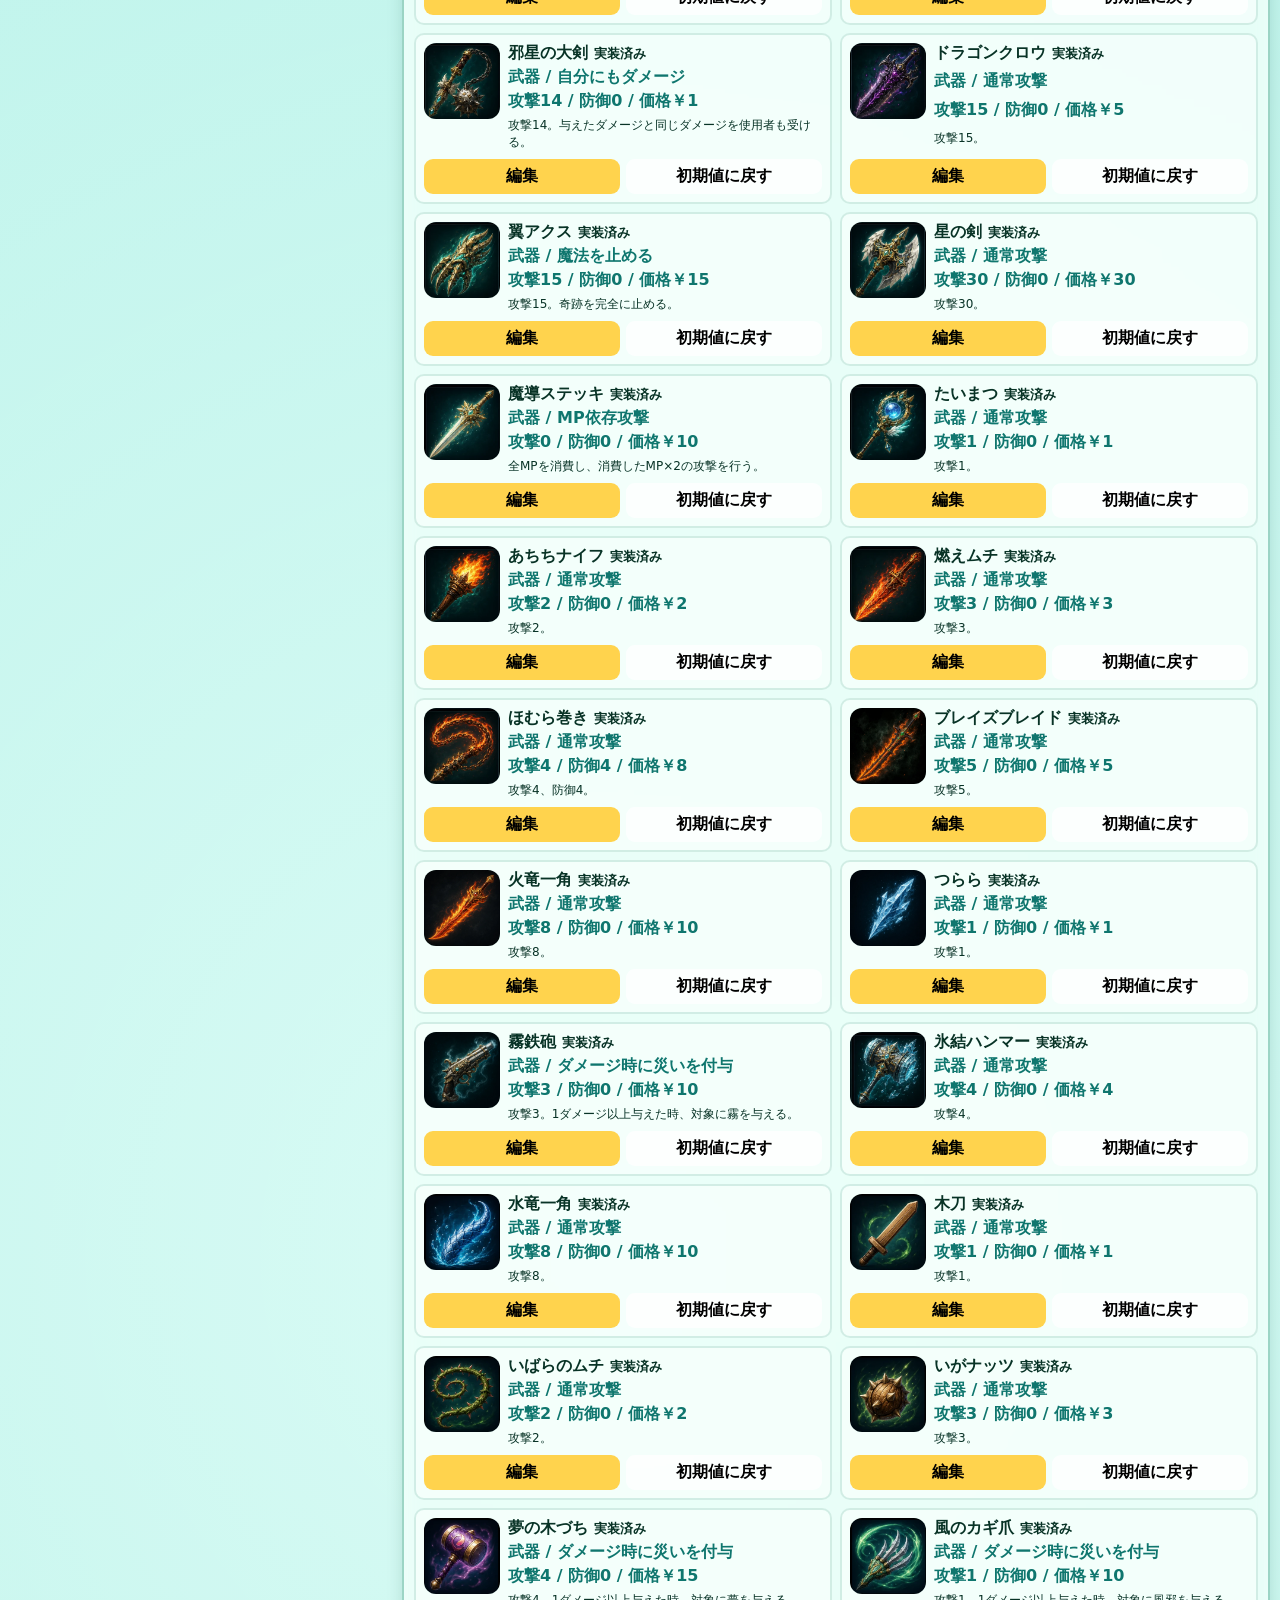
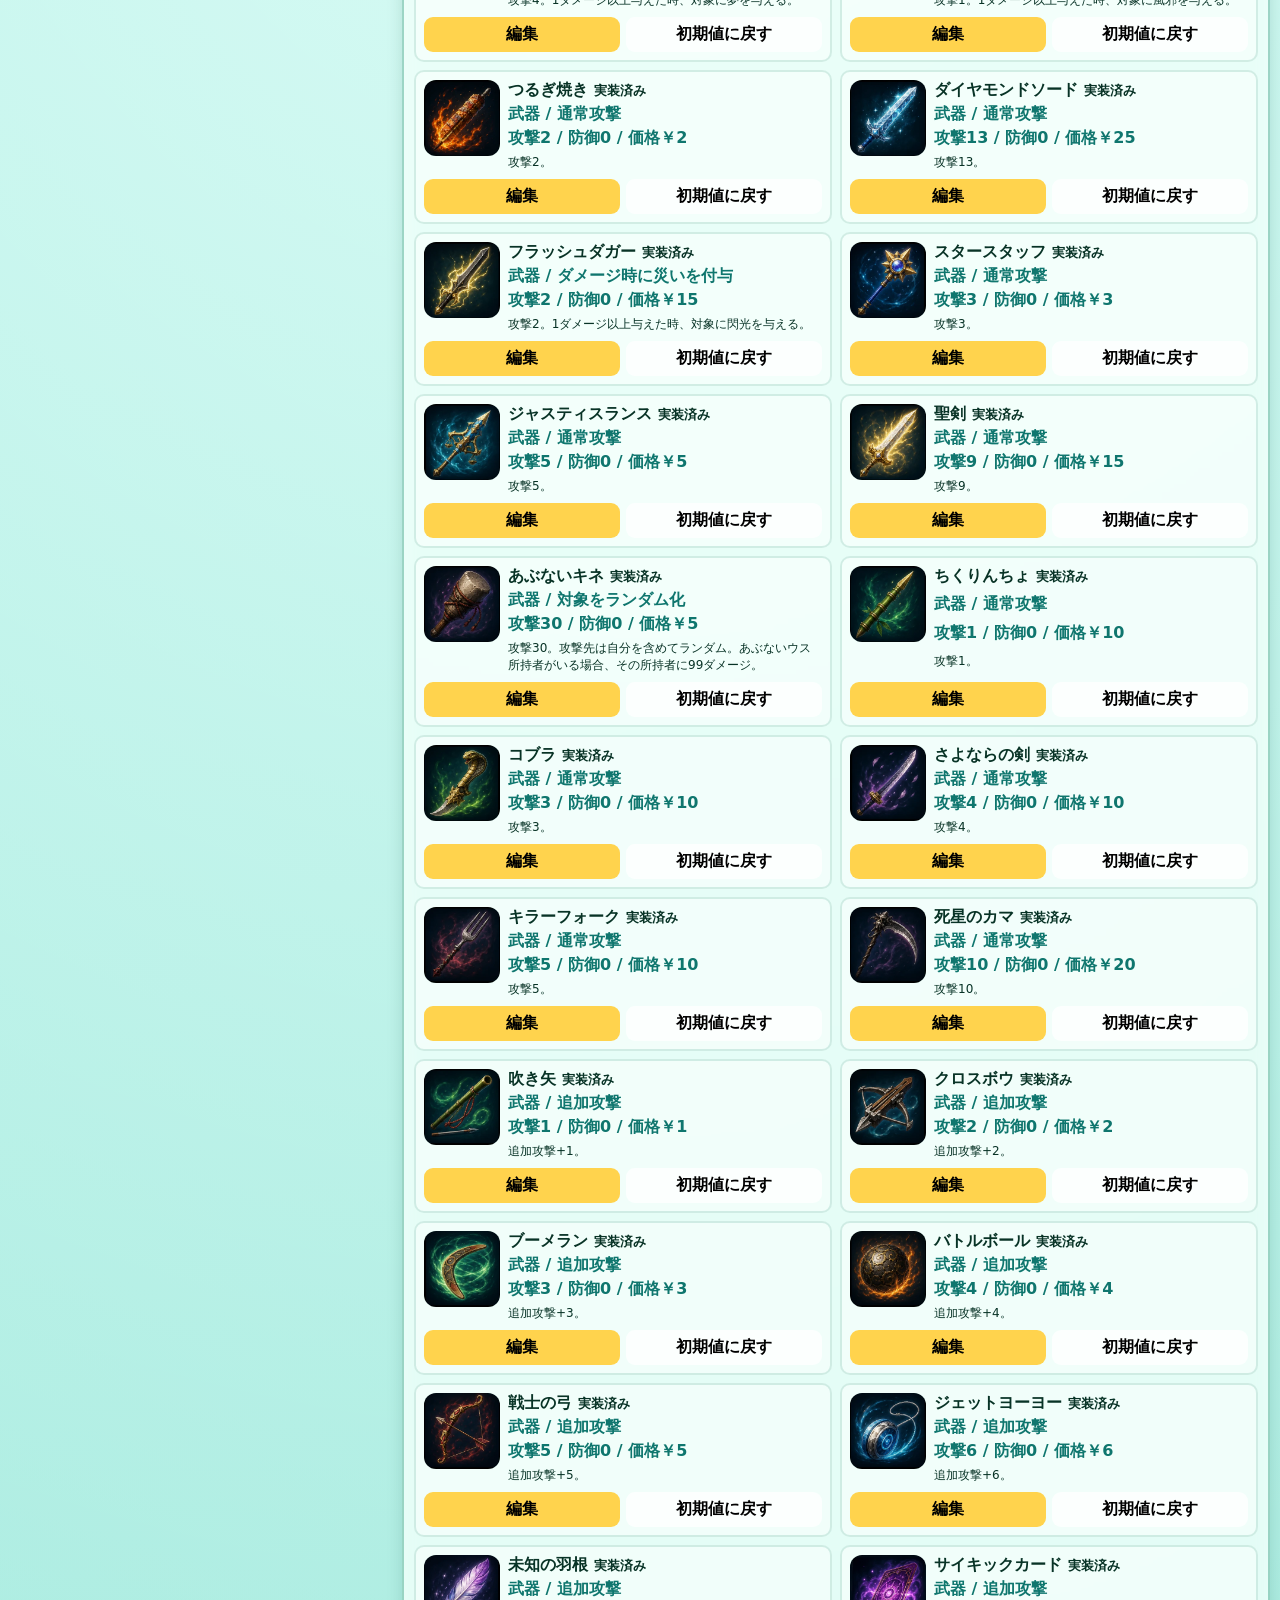
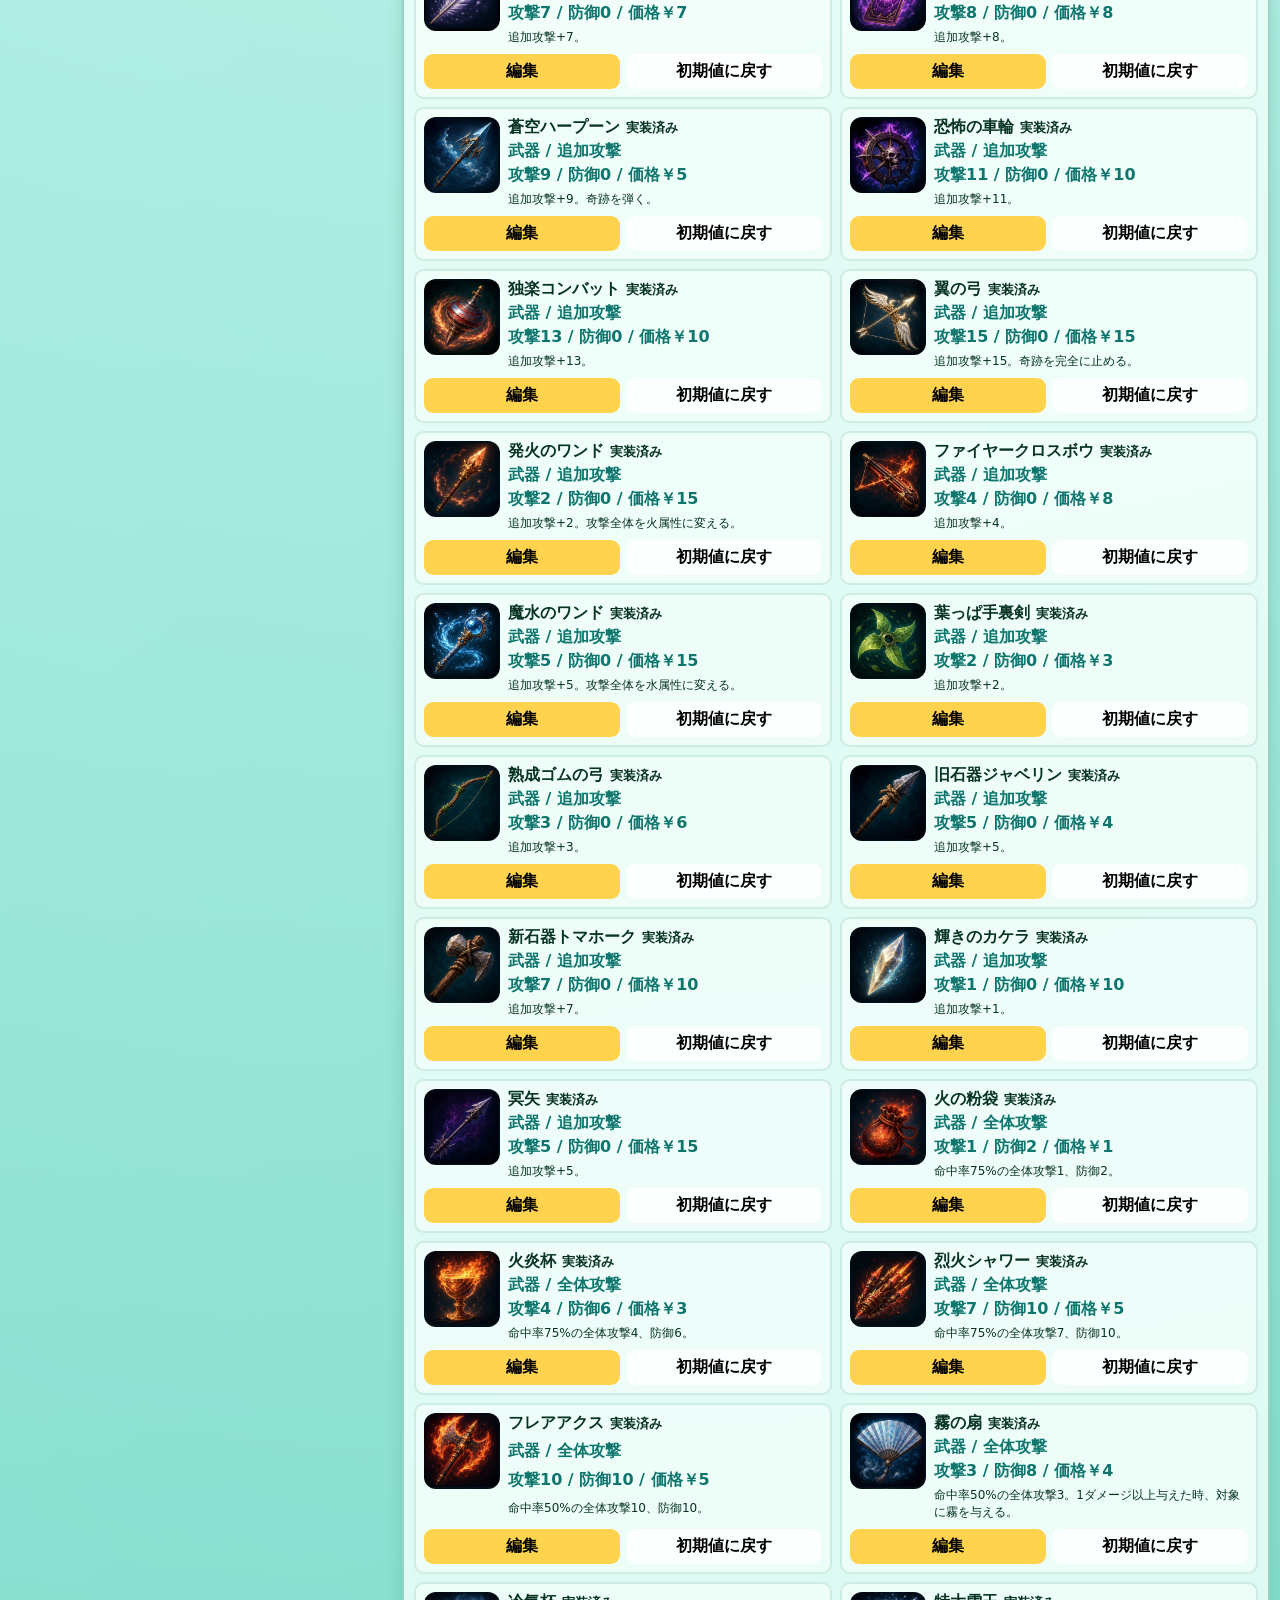
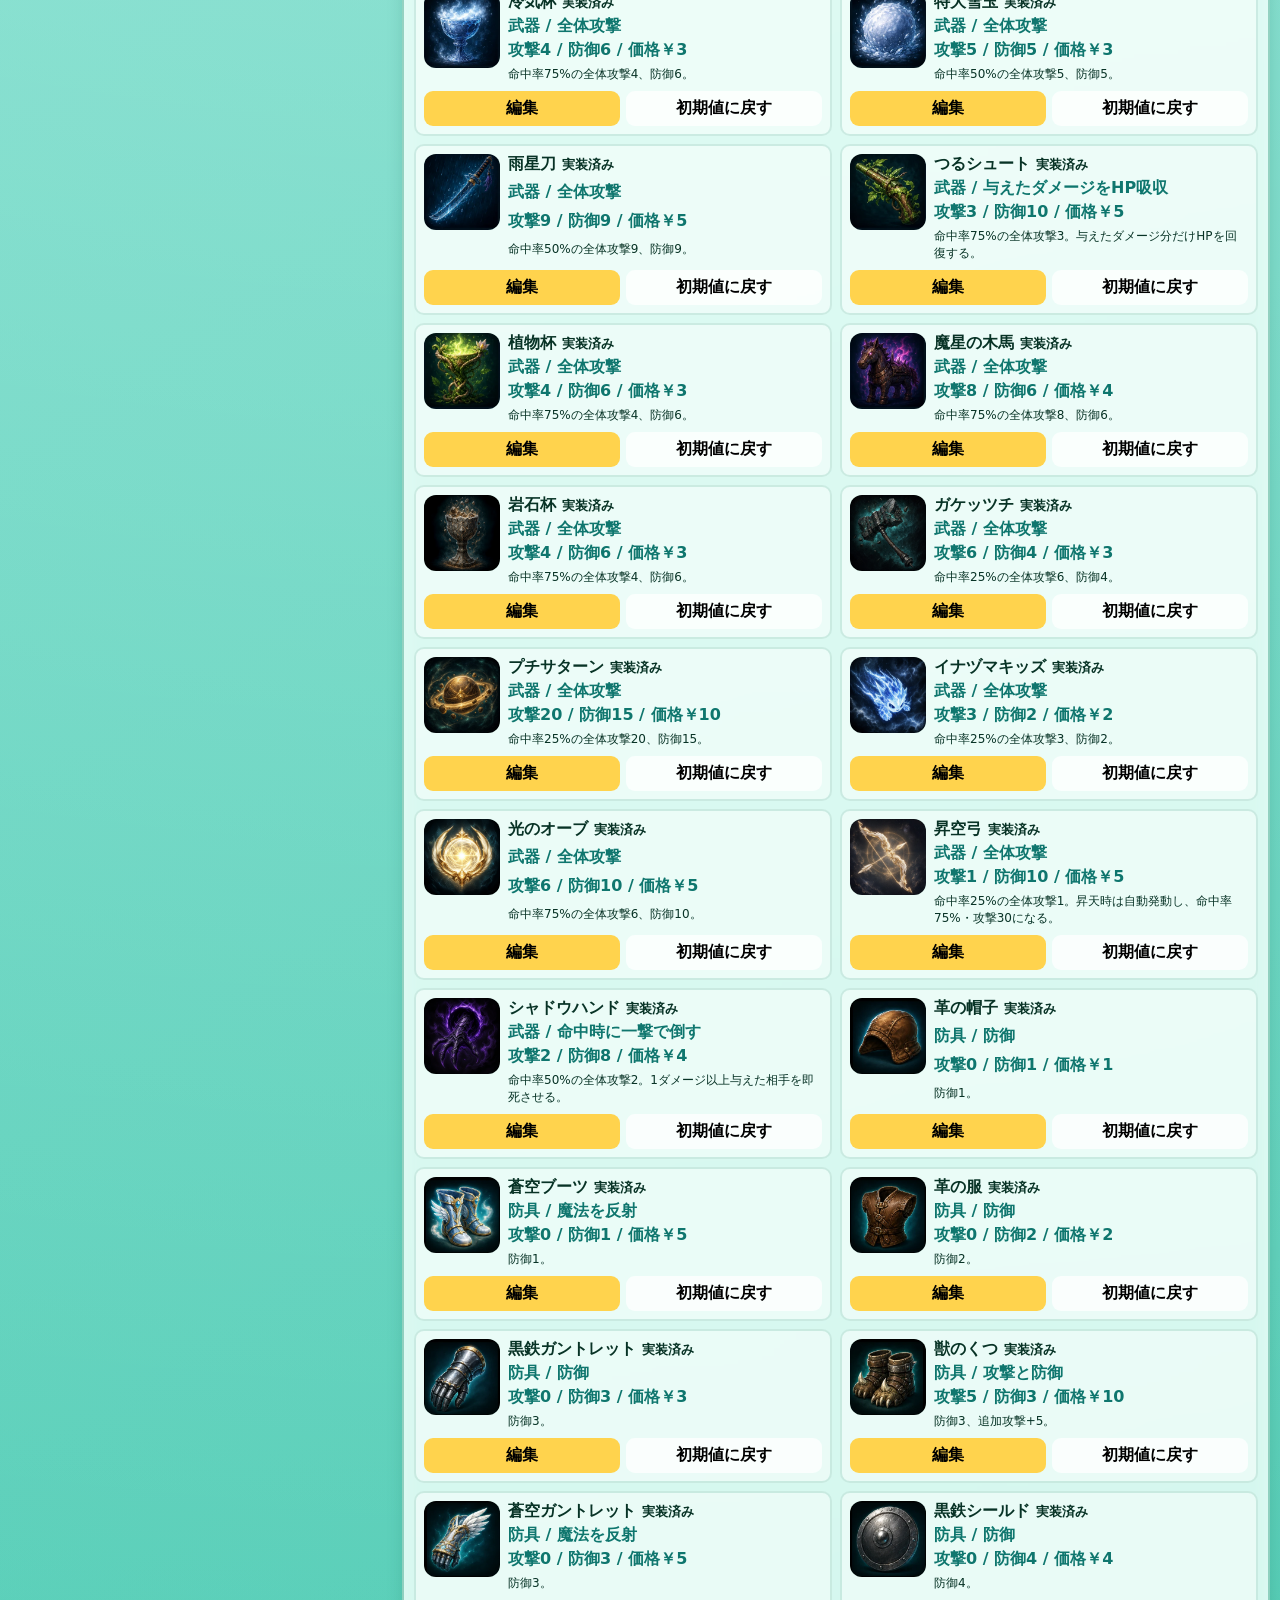
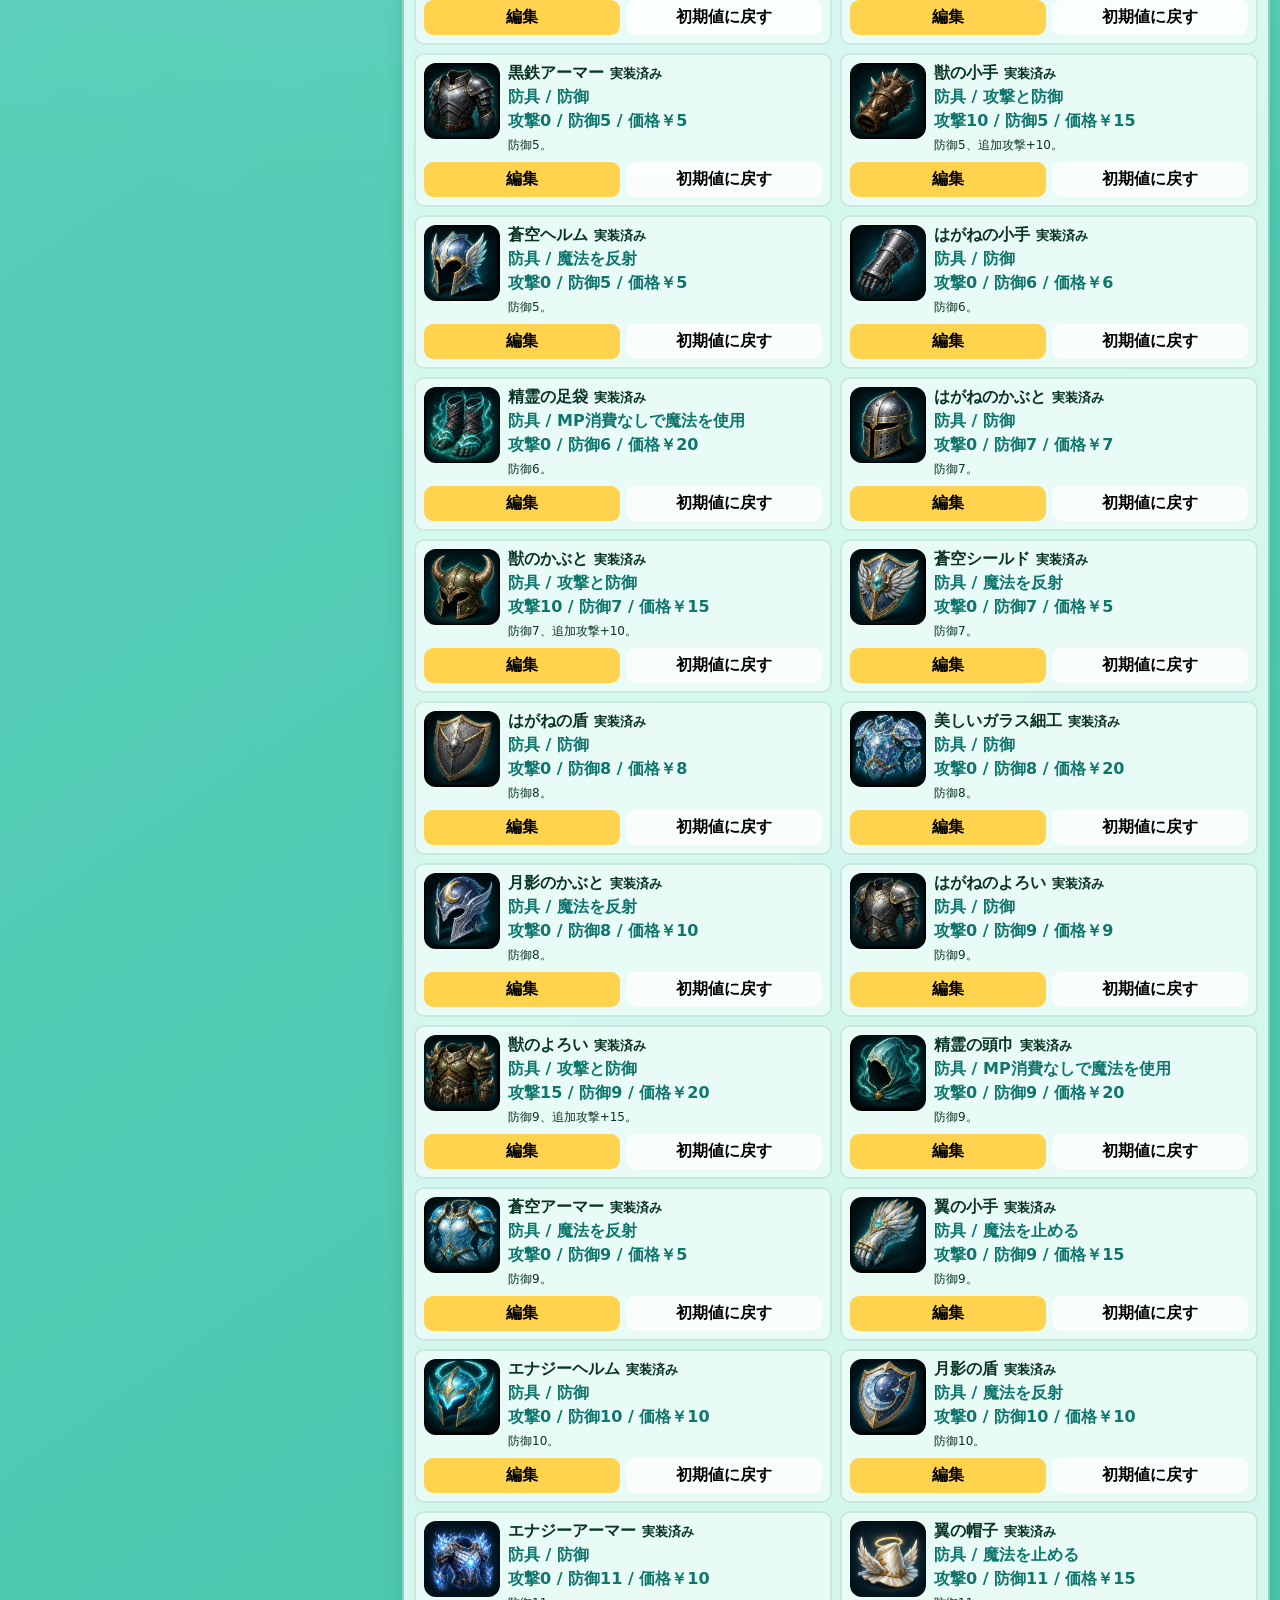
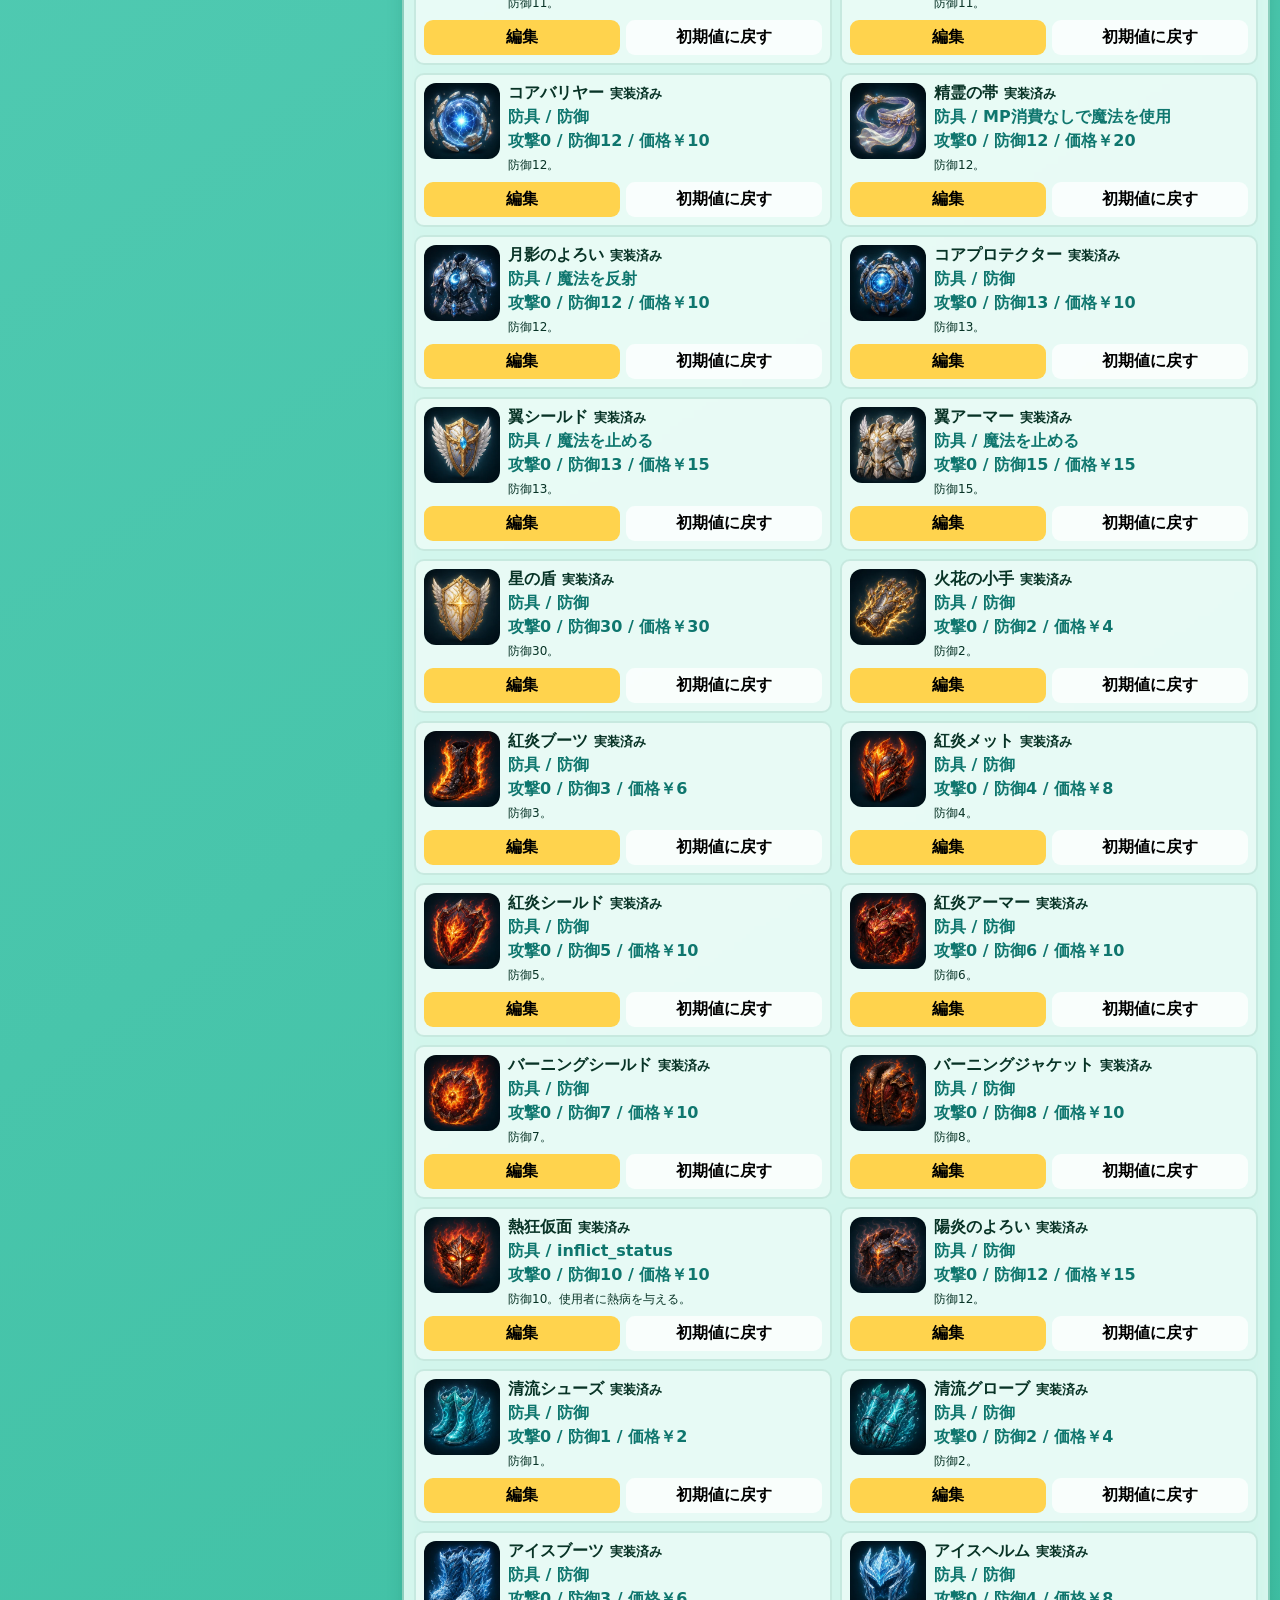
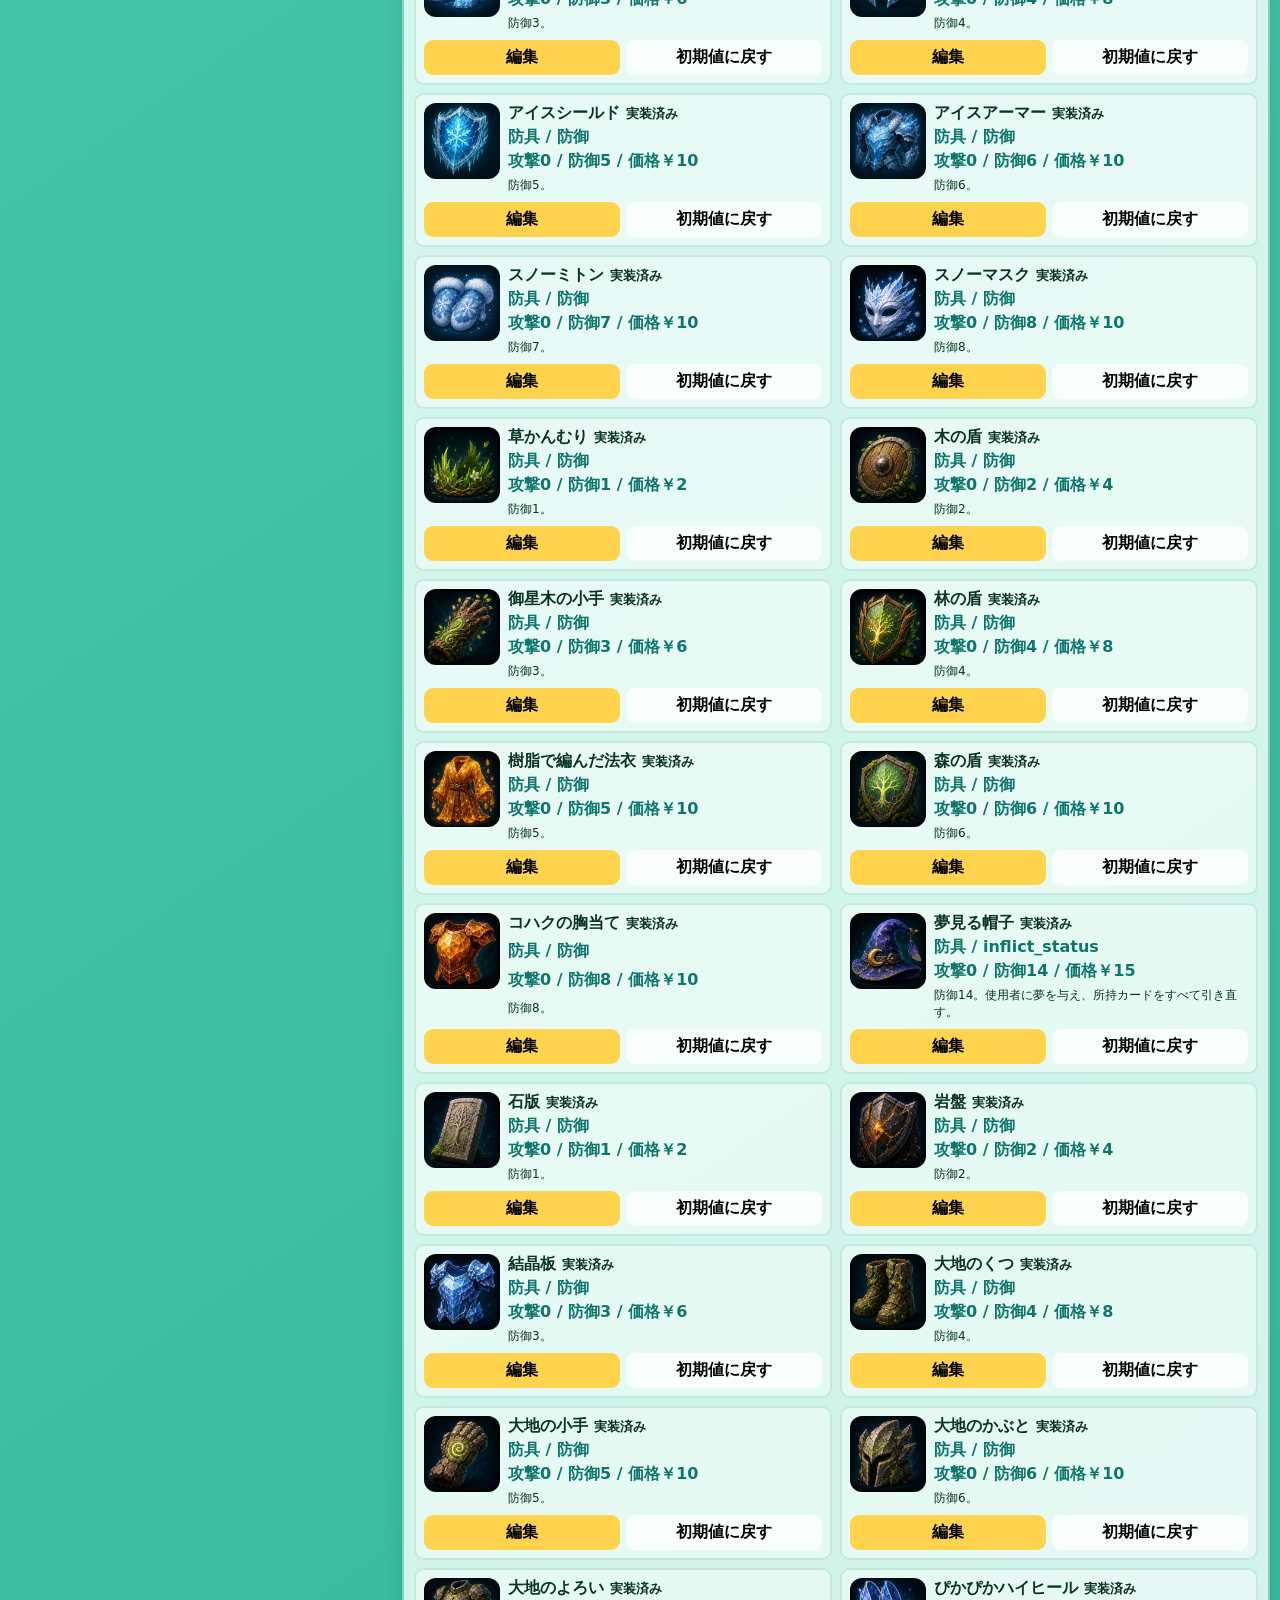
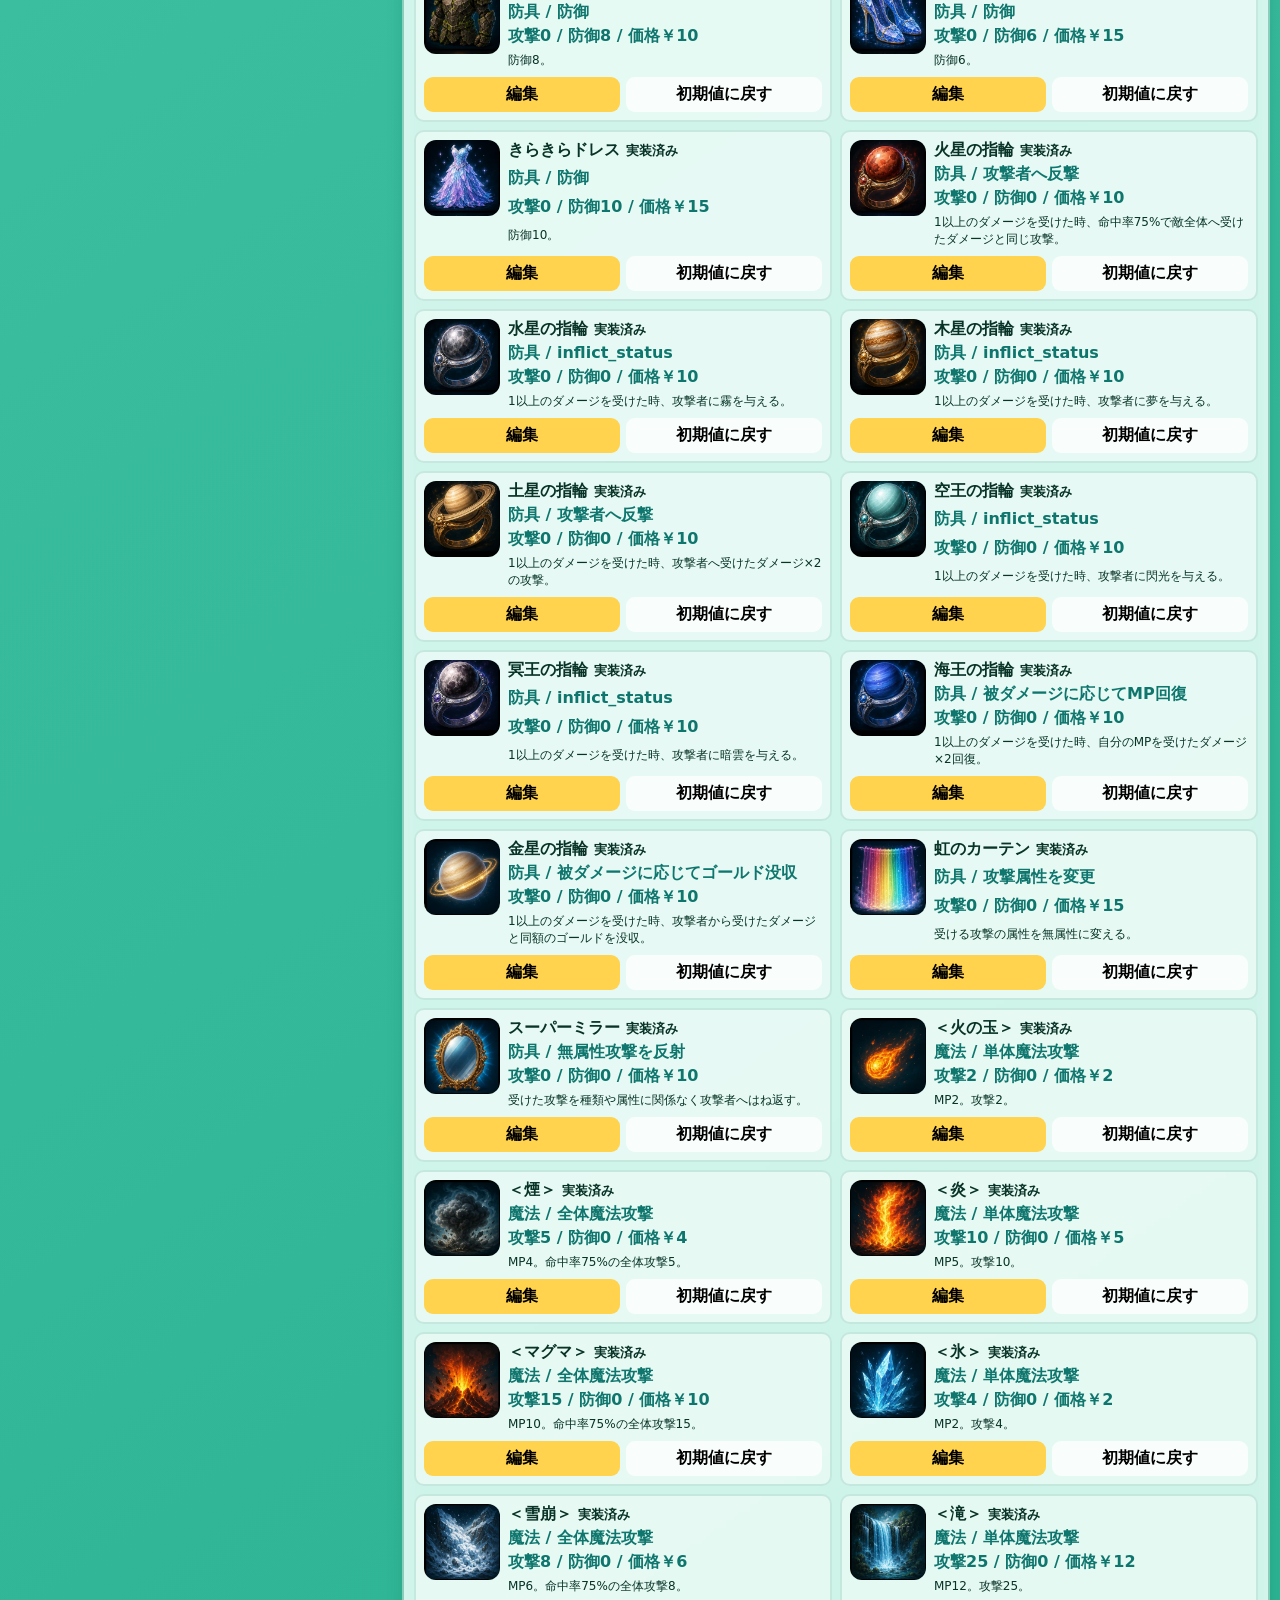
==== commit 1b8f6788: "Add elemental combat feedback and tap defense" ====
--- a/admin.html
+++ b/admin.html
@@ -7,7 +7,7 @@
   <meta http-equiv="Cache-Control" content="no-cache, no-store, must-revalidate">
   <meta http-equiv="Pragma" content="no-cache">
   <meta http-equiv="Expires" content="0">
-  <link rel="stylesheet" href="style.css?v=9.6.0">
+  <link rel="stylesheet" href="style.css?v=9.8.0">
 </head>
 <body>
 <div class="admin-page">
@@ -151,9 +151,9 @@
   </section>
 </div>
 
-<script src="card-effects.js?v=9.6.0"></script>
-<script src="card-storage.js?v=9.6.0"></script>
-<script src="catalog.js?v=9.6.0"></script>
-<script src="admin.js?v=9.6.0"></script>
+<script src="card-effects.js?v=9.8.0"></script>
+<script src="card-storage.js?v=9.8.0"></script>
+<script src="catalog.js?v=9.8.0"></script>
+<script src="admin.js?v=9.8.0"></script>
 </body>
 </html>
--- a/style.css
+++ b/style.css
@@ -67,6 +67,35 @@
   font-size: 12px;
 }
 
+.sound-toolbar {
+  display: flex;
+  align-items: center;
+  justify-content: flex-end;
+  gap: 8px;
+  min-height: 34px;
+  margin: -3px 4px 6px;
+  font-size: 12px;
+  font-weight: 900;
+}
+
+.sound-toolbar label {
+  display: flex;
+  align-items: center;
+  gap: 4px;
+}
+
+.sound-toolbar input[type="range"] {
+  width: min(180px, 42vw);
+  min-height: 30px;
+  accent-color: #078d6c;
+  touch-action: pan-x;
+}
+
+.sound-toolbar output {
+  min-width: 38px;
+  text-align: right;
+}
+
 .top-actions {
   display: flex;
   gap: 8px;
@@ -100,12 +129,11 @@
 .game-layout {
   display: grid;
   grid-template-columns: minmax(0, 1fr) 290px;
-  grid-template-rows: minmax(430px, auto) minmax(260px, auto) 220px;
+  grid-template-rows: minmax(430px, auto) minmax(260px, auto);
   gap: 10px;
   grid-template-areas:
     "stage players"
-    "hand detail"
-    "log detail";
+    "hand detail";
 }
 
 .panel {
@@ -239,6 +267,40 @@
   margin-top: 8px;
 }
 
+.pray-btn {
+  min-width: 190px;
+  min-height: 52px;
+  border: 3px solid #fff4aa;
+  border-radius: 14px;
+  padding: 9px 22px;
+  background: linear-gradient(180deg, #ffe878, #ffbd28);
+  color: #4e3500;
+  box-shadow: 0 5px 0 #d98f00, 0 8px 18px rgba(119,76,0,.26);
+  font-size: 20px;
+  font-weight: 1000;
+  text-shadow: 0 1px 0 rgba(255,255,255,.7);
+  touch-action: manipulation;
+}
+
+.pray-btn:not(:disabled) {
+  animation: prayGlow 1.6s ease-in-out infinite;
+}
+
+.pray-btn:active:not(:disabled) {
+  transform: translateY(3px);
+  box-shadow: 0 2px 0 #d98f00, 0 4px 10px rgba(119,76,0,.2);
+}
+
+.pray-btn:disabled {
+  opacity: .42;
+  filter: grayscale(.35);
+  box-shadow: none;
+}
+
+@keyframes prayGlow {
+  50% { box-shadow: 0 5px 0 #d98f00, 0 0 0 5px rgba(255,211,77,.3), 0 9px 22px rgba(119,76,0,.3); }
+}
+
 .target-box {
   display: flex;
   flex-wrap: wrap;
@@ -260,24 +322,79 @@
 
 .exchange-box {
   display: grid;
-  grid-template-columns: repeat(3, minmax(90px, 1fr));
+  grid-template-columns: 1fr;
   gap: 8px;
-  align-items: end;
-}
-
-.exchange-box > strong,
-.exchange-box > button,
-.exchange-box > p {
-  grid-column: 1 / -1;
-}
-
-.exchange-box label {
-  display: grid;
+  align-items: stretch;
+}
+
+.exchange-resources {
+  display: grid;
+  grid-template-columns: repeat(3, minmax(74px, 1fr));
+  gap: 7px;
+  max-width: 470px;
+}
+
+.exchange-resource {
+  display: grid;
+  grid-template-rows: 36px 48px 36px;
+  gap: 5px;
+  min-width: 0;
+  padding: 6px;
+  border-radius: 10px;
+  background: rgba(255,255,255,.55);
+  font-weight: 900;
+}
+
+.exchange-step-row {
+  display: grid;
+  grid-template-columns: repeat(2, minmax(0, 1fr));
   gap: 4px;
-  font-weight: 900;
-}
-
-.exchange-box input,
+}
+
+.exchange-step-row button {
+  min-width: 0;
+  border-radius: 7px;
+  background: #ffd34d;
+  color: #143f2e;
+  font-size: 13px;
+  touch-action: manipulation;
+}
+
+.exchange-value {
+  display: grid;
+  grid-template-columns: auto 1fr;
+  align-items: center;
+  gap: 5px;
+  font-size: 15px;
+}
+
+.exchange-value b {
+  display: grid;
+  place-items: center;
+  height: 100%;
+  border: 2px solid rgba(6,59,44,.18);
+  border-radius: 8px;
+  background: white;
+  font-size: 20px;
+}
+
+.exchange-changes {
+  display: flex;
+  flex-wrap: wrap;
+  gap: 6px;
+}
+
+.exchange-changes span {
+  padding: 5px 8px;
+  border-radius: 999px;
+  background: rgba(255,255,255,.7);
+  font-weight: 800;
+}
+
+.exchange-placeholder {
+  visibility: hidden;
+}
+
 .catalog-filter select {
   width: 100%;
   border: 2px solid rgba(6,59,44,.18);
@@ -388,20 +505,84 @@
 }
 
 .damage-view {
+  --impact-color: #e11d48;
   margin-top: 10px;
+  position: relative;
+  isolation: isolate;
   font-size: 22px;
   color: #e11d48;
   font-weight: 1000;
   transition: color .2s ease, text-shadow .2s ease;
 }
 
-.damage-view[data-element="none"] { color: #e11d48; }
-.damage-view[data-element="fire"] { color: #ef2f24; text-shadow: 0 0 12px rgba(255, 92, 28, .55); }
-.damage-view[data-element="water"] { color: #1677ff; text-shadow: 0 0 12px rgba(22, 119, 255, .42); }
-.damage-view[data-element="wood"] { color: #15803d; text-shadow: 0 0 12px rgba(34, 197, 94, .4); }
-.damage-view[data-element="earth"] { color: #9a5b16; text-shadow: 0 0 12px rgba(180, 112, 32, .42); }
-.damage-view[data-element="light"] { color: #d59b00; text-shadow: 0 0 12px rgba(255, 224, 74, .7); }
-.damage-view[data-element="dark"] { color: #7c3aed; text-shadow: 0 0 12px rgba(124, 58, 237, .5); }
+.damage-view[data-element="none"] { --impact-color: #e11d48; color: #e11d48; }
+.damage-view[data-element="fire"] { --impact-color: #ef2f24; color: #ef2f24; text-shadow: 0 0 12px rgba(255, 92, 28, .55); }
+.damage-view[data-element="water"] { --impact-color: #1677ff; color: #1677ff; text-shadow: 0 0 12px rgba(22, 119, 255, .42); }
+.damage-view[data-element="wood"],
+.damage-view[data-element="wind"] { --impact-color: #15803d; color: #15803d; text-shadow: 0 0 12px rgba(34, 197, 94, .4); }
+.damage-view[data-element="earth"] { --impact-color: #9a5b16; color: #9a5b16; text-shadow: 0 0 12px rgba(180, 112, 32, .42); }
+.damage-view[data-element="light"] { --impact-color: #d59b00; color: #d59b00; text-shadow: 0 0 12px rgba(255, 224, 74, .7); }
+.damage-view[data-element="dark"] { --impact-color: #7c3aed; color: #7c3aed; text-shadow: 0 0 12px rgba(124, 58, 237, .5); }
+
+.damage-view.impact-active::before,
+.damage-view.impact-active::after {
+  position: absolute;
+  z-index: -1;
+  left: 50%;
+  top: 50%;
+  pointer-events: none;
+}
+
+.damage-view.impact-active::before {
+  content: attr(data-impact-mark);
+  display: grid;
+  place-items: center;
+  width: 54px;
+  height: 54px;
+  margin: -27px;
+  border: 4px solid var(--impact-color);
+  border-radius: 50%;
+  color: var(--impact-color);
+  opacity: 0;
+  animation: impactMark .7s ease-out;
+}
+
+.damage-view.impact-active::after {
+  content: "";
+  width: 30px;
+  height: 30px;
+  margin: -15px;
+  border-radius: 50%;
+  background: radial-gradient(circle, color-mix(in srgb, var(--impact-color) 68%, white), transparent 68%);
+  opacity: 0;
+  animation: impactBurst .65s ease-out;
+}
+
+.damage-view.impact-active.impact-tier-1 { animation: impactShake1 .28s ease-out; }
+.damage-view.impact-active.impact-tier-2 { animation: impactShake2 .38s ease-out; }
+.damage-view.impact-active.impact-tier-3 { animation: impactShake3 .48s ease-out; }
+.damage-view.impact-active.impact-tier-4 { animation: impactShake4 .62s ease-out; }
+.damage-view.impact-active.impact-tier-2::before { width: 70px; height: 70px; margin: -35px; }
+.damage-view.impact-active.impact-tier-3::before { width: 90px; height: 90px; margin: -45px; border-width: 6px; font-size: 26px; }
+.damage-view.impact-active.impact-tier-4::before { width: 116px; height: 116px; margin: -58px; border-width: 8px; font-size: 34px; }
+.damage-view.impact-active.impact-blocked { animation: shieldBlock .42s ease-out; color: #64748b; }
+.damage-view.impact-active.impact-blocked::before { border-color: #94a3b8; color: #475569; }
+
+@keyframes impactMark {
+  0% { transform: scale(.2) rotate(-18deg); opacity: .95; }
+  100% { transform: scale(1.55) rotate(8deg); opacity: 0; }
+}
+
+@keyframes impactBurst {
+  0% { transform: scale(.3); opacity: .85; }
+  100% { transform: scale(5); opacity: 0; }
+}
+
+@keyframes impactShake1 { 35% { transform: translateX(-2px); } 70% { transform: translateX(2px); } }
+@keyframes impactShake2 { 25% { transform: translateX(-4px) scale(1.05); } 65% { transform: translateX(4px); } }
+@keyframes impactShake3 { 20% { transform: translate(-6px, 2px) scale(1.1); } 55% { transform: translate(6px, -2px); } }
+@keyframes impactShake4 { 15% { transform: translate(-9px, 3px) scale(1.18); } 42% { transform: translate(9px, -3px); } 72% { transform: translate(-5px, 1px); } }
+@keyframes shieldBlock { 30% { transform: scale(.88); } 60% { transform: scale(1.08); } }
 
 .damage-view.pop {
   animation: pop .5s ease;
@@ -426,6 +607,24 @@
   border-color: #ffd34d;
   transform: translateY(-2px);
   box-shadow: 0 0 0 4px rgba(255,211,77,.3);
+}
+
+.player-card.status-target {
+  cursor: pointer;
+  touch-action: manipulation;
+  animation: statusTargetPulse 1.25s ease-in-out infinite;
+}
+
+.combat-card-list.defense-confirm-target {
+  cursor: pointer;
+  border-color: #ffd34d;
+  box-shadow: 0 0 0 4px rgba(255,211,77,.3);
+  animation: statusTargetPulse 1.25s ease-in-out infinite;
+  touch-action: manipulation;
+}
+
+@keyframes statusTargetPulse {
+  50% { box-shadow: 0 0 0 5px rgba(255,211,77,.42); }
 }
 
 .player-card.me {
@@ -585,6 +784,48 @@
   color: #0f766e;
 }
 
+.element-badge {
+  display: inline-flex;
+  flex: 0 0 auto;
+  align-items: center;
+  justify-content: center;
+  width: 22px;
+  height: 22px;
+  margin-left: 5px;
+  border: 2px solid currentColor;
+  border-radius: 50%;
+  background: color-mix(in srgb, currentColor 13%, white);
+  color: #475569;
+  font-size: 12px;
+  font-style: normal;
+  font-weight: 1000;
+  line-height: 1;
+  vertical-align: middle;
+  text-shadow: none;
+}
+
+.element-badge b {
+  color: inherit;
+  font: inherit;
+}
+
+.element-badge.element-fire { color: #dc2626; }
+.element-badge.element-water { color: #2563eb; }
+.element-badge.element-wood,
+.element-badge.element-wind { color: #16a34a; }
+.element-badge.element-earth { color: #a16207; }
+.element-badge.element-light { color: #d69e00; }
+.element-badge.element-dark { color: #7c3aed; }
+
+.detail-stats > .element-badge {
+  width: 34px;
+  height: 34px;
+  margin: 0;
+  padding: 0;
+  background: color-mix(in srgb, currentColor 13%, white);
+  font-size: 16px;
+}
+
 .battle-card {
   width: 130px;
   min-height: 160px;
@@ -671,15 +912,6 @@
 
 .card-detail h2 {
   margin: 0;
-}
-
-.detail-type {
-  display: inline-block;
-  width: fit-content;
-  background: rgba(255,255,255,.55);
-  border-radius: 999px;
-  padding: 6px 10px;
-  font-weight: 1000;
 }
 
 .detail-effect {
@@ -912,8 +1144,7 @@
       "stage"
       "players"
       "hand"
-      "detail"
-      "log";
+      "detail";
   }
 
   .admin-grid {
@@ -1287,8 +1518,7 @@
       "stage"
       "hand"
       "players"
-      "detail"
-      "log";
+      "detail";
     gap: 4px;
   }
 
@@ -1446,10 +1676,6 @@
     grid-column: 1 / -1;
   }
 
-  #prayBtn:disabled {
-    display: none;
-  }
-
   .interaction-panel {
     padding: 6px;
     border-radius: 7px;
@@ -1537,6 +1763,21 @@
     display: inline;
   }
 
+  .pray-btn {
+    width: 100%;
+    min-height: 48px;
+    font-size: 18px;
+  }
+
+  .hand-card .element-badge,
+  .battle-card .element-badge {
+    width: 18px;
+    height: 18px;
+    margin-left: 2px;
+    border-width: 1px;
+    font-size: 10px;
+  }
+
   .players-panel {
     display: grid;
     grid-template-columns: 1fr;
@@ -1610,3 +1851,113 @@
     font-size: 10px;
   }
 }
+
+/* 複数枚を出したときはカードを小さな横長行として縦に積む。 */
+.combat-card-list:not(.empty) {
+  display: flex;
+  flex-direction: column;
+  align-items: stretch;
+  justify-content: flex-start;
+  gap: 4px;
+  overflow-x: hidden;
+  overflow-y: auto;
+  container-type: normal;
+  scrollbar-width: thin;
+}
+
+.combat-card-list:not(.empty) > .battle-card {
+  flex: 0 0 52px;
+  display: grid;
+  grid-template-columns: 44px minmax(0, 1fr);
+  grid-template-rows: repeat(2, minmax(0, 1fr));
+  gap: 1px 6px;
+  width: 100%;
+  max-width: none;
+  height: 52px;
+  min-height: 52px;
+  padding: 3px;
+  text-align: left;
+}
+
+.combat-card-list:not(.empty) > .battle-card .battle-art {
+  grid-column: 1;
+  grid-row: 1 / 3;
+  width: 42px;
+  height: 42px;
+  align-self: center;
+}
+
+.combat-card-list:not(.empty) > .battle-card strong,
+.combat-card-list:not(.empty) > .battle-card span {
+  min-width: 0;
+  overflow: hidden;
+  text-overflow: ellipsis;
+  white-space: nowrap;
+}
+
+@media (max-width: 680px) {
+  .sound-toolbar {
+    justify-content: center;
+    min-height: 38px;
+    margin: -2px 0 3px;
+    padding: 2px 7px;
+    border-radius: 6px;
+    background: rgba(238,255,250,.72);
+  }
+
+  .sound-toolbar input[type="range"] {
+    flex: 1;
+    width: auto;
+    min-height: 34px;
+  }
+
+  .exchange-resources {
+    grid-template-columns: repeat(3, minmax(0, 1fr));
+    gap: 3px;
+  }
+
+  .exchange-resource {
+    grid-template-rows: 34px 44px 34px;
+    gap: 3px;
+    padding: 3px;
+  }
+
+  .exchange-step-row {
+    gap: 2px;
+  }
+
+  .exchange-step-row button {
+    min-height: 34px;
+    padding: 2px;
+    font-size: 11px;
+  }
+
+  .exchange-value {
+    font-size: 12px;
+  }
+
+  .exchange-value b {
+    font-size: 17px;
+  }
+
+  .combat-card-list:not(.empty) > .battle-card {
+    flex-basis: 44px;
+    grid-template-columns: 36px minmax(0, 1fr);
+    width: 100%;
+    max-width: none;
+    height: 44px;
+    min-height: 44px;
+    padding: 2px;
+    gap: 0 4px;
+  }
+
+  .combat-card-list:not(.empty) > .battle-card .battle-art {
+    width: 34px;
+    height: 34px;
+  }
+
+  .combat-card-list:not(.empty) > .battle-card strong,
+  .combat-card-list:not(.empty) > .battle-card span {
+    font-size: 9px;
+  }
+}
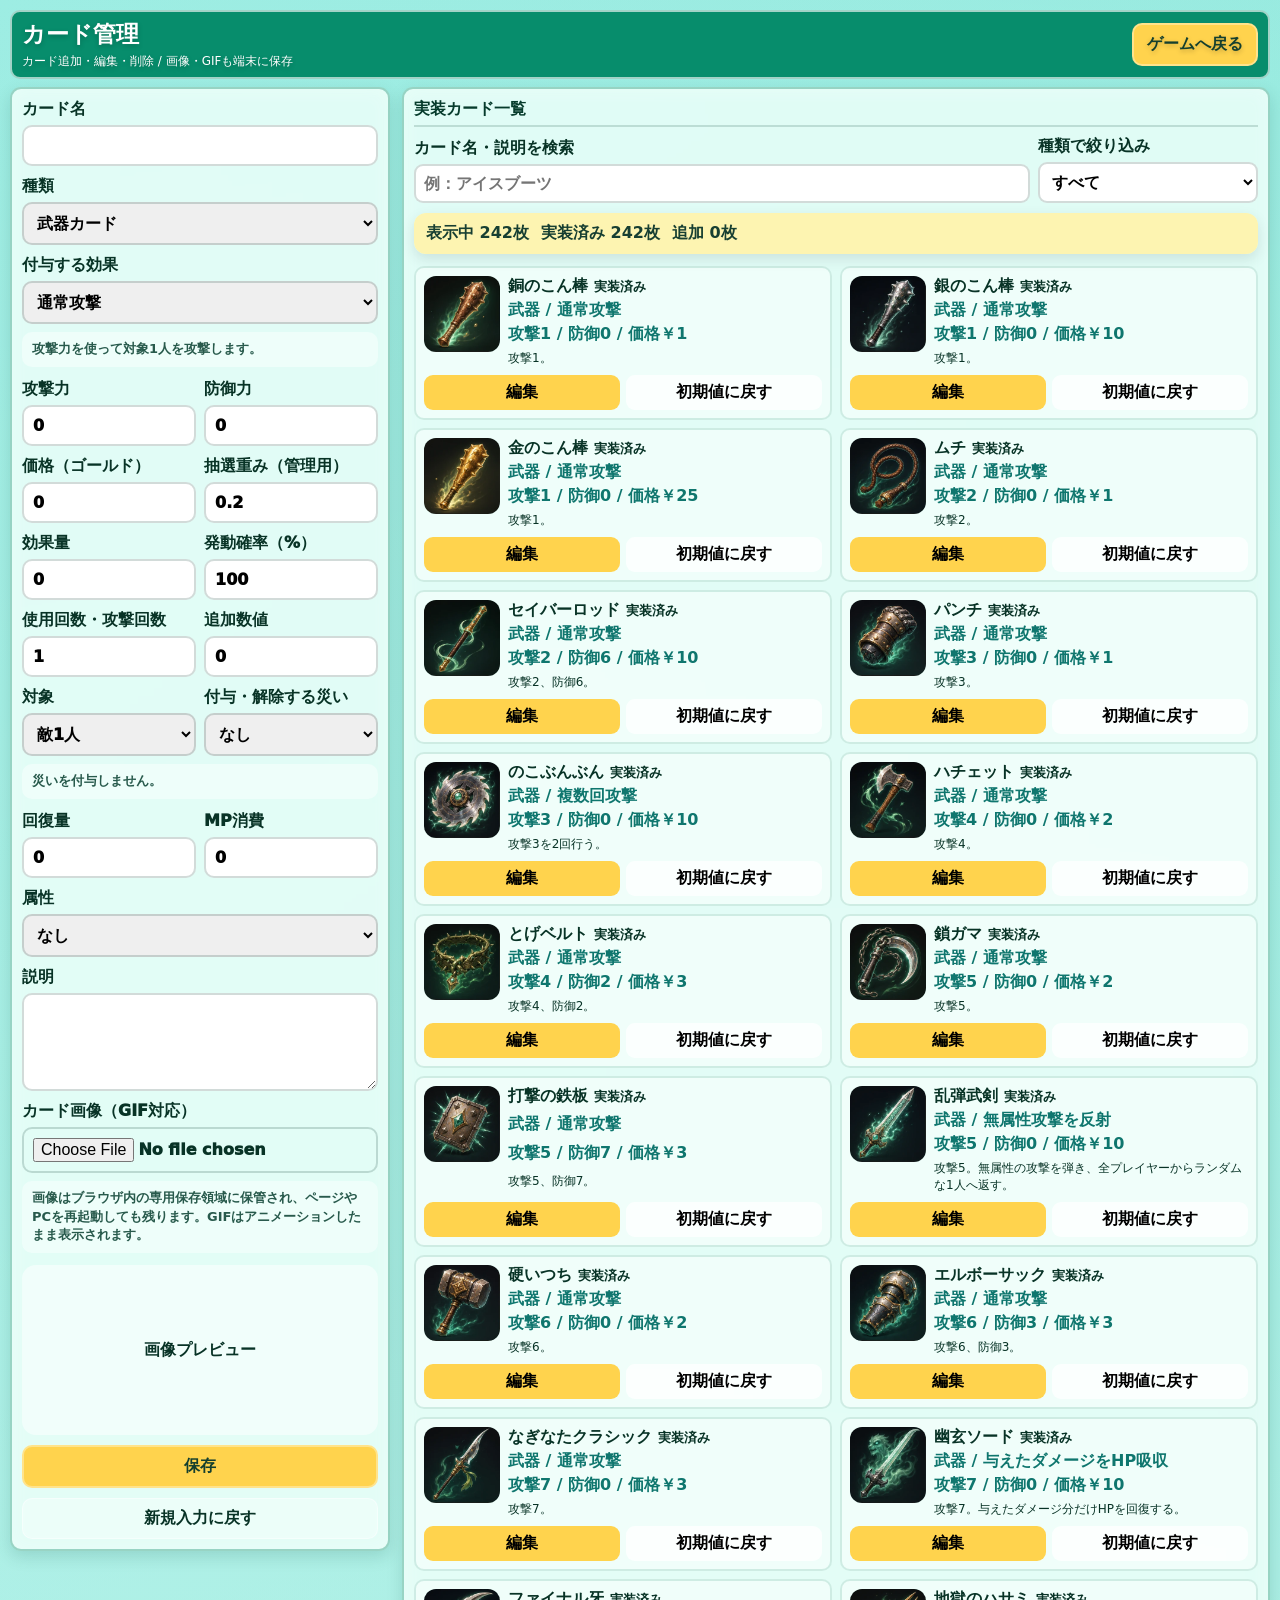
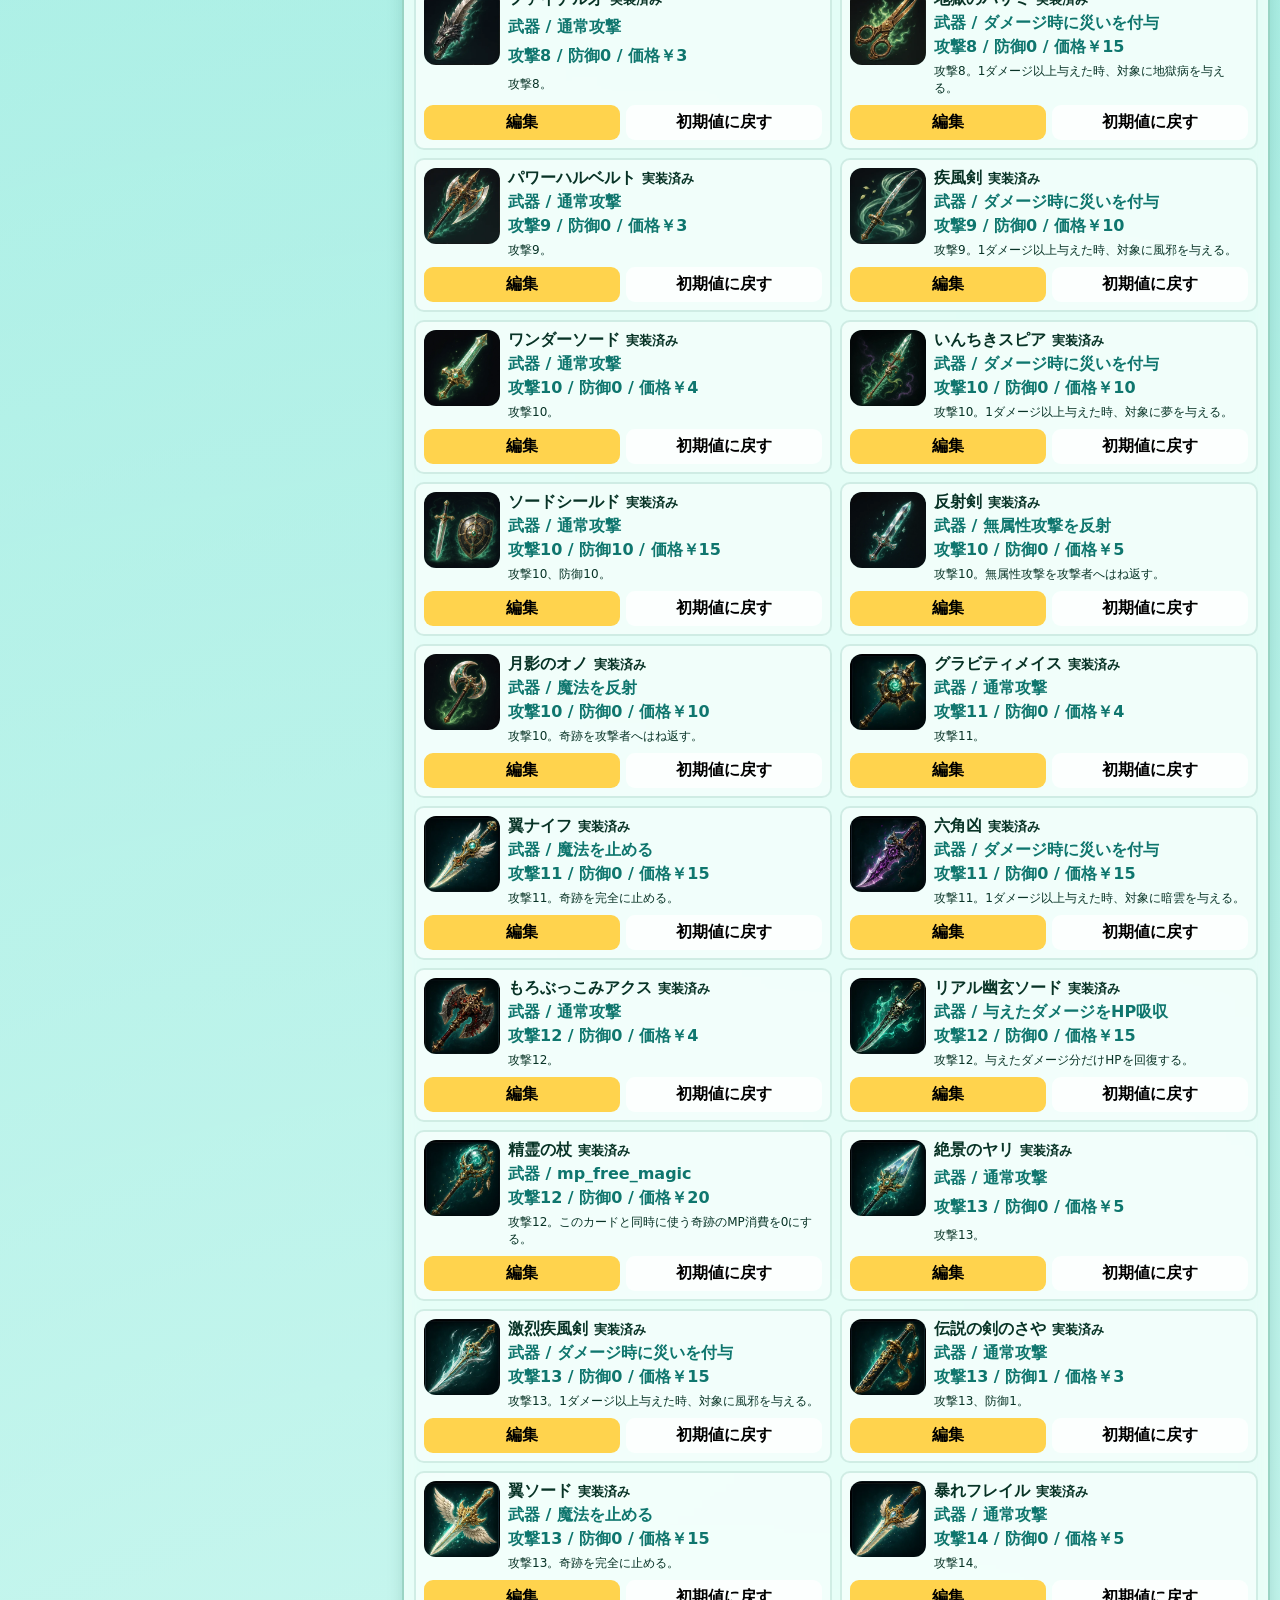
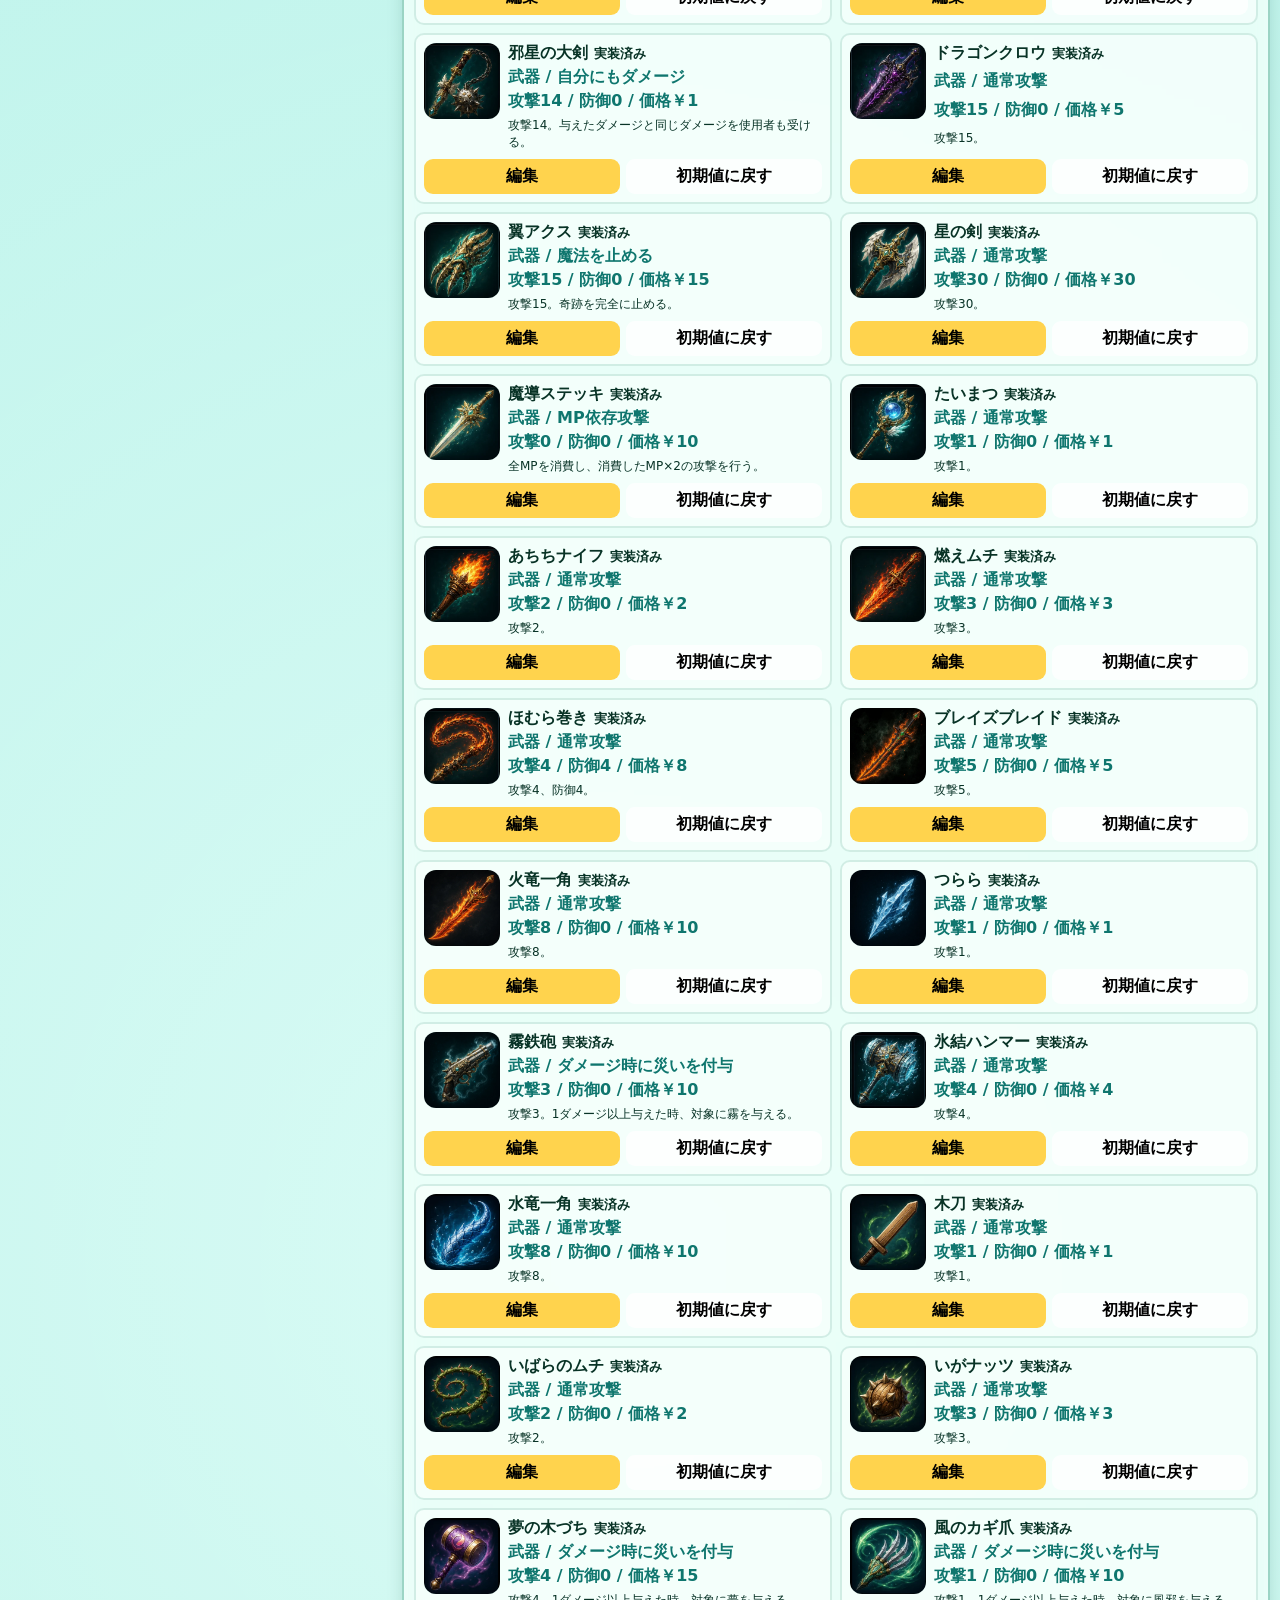
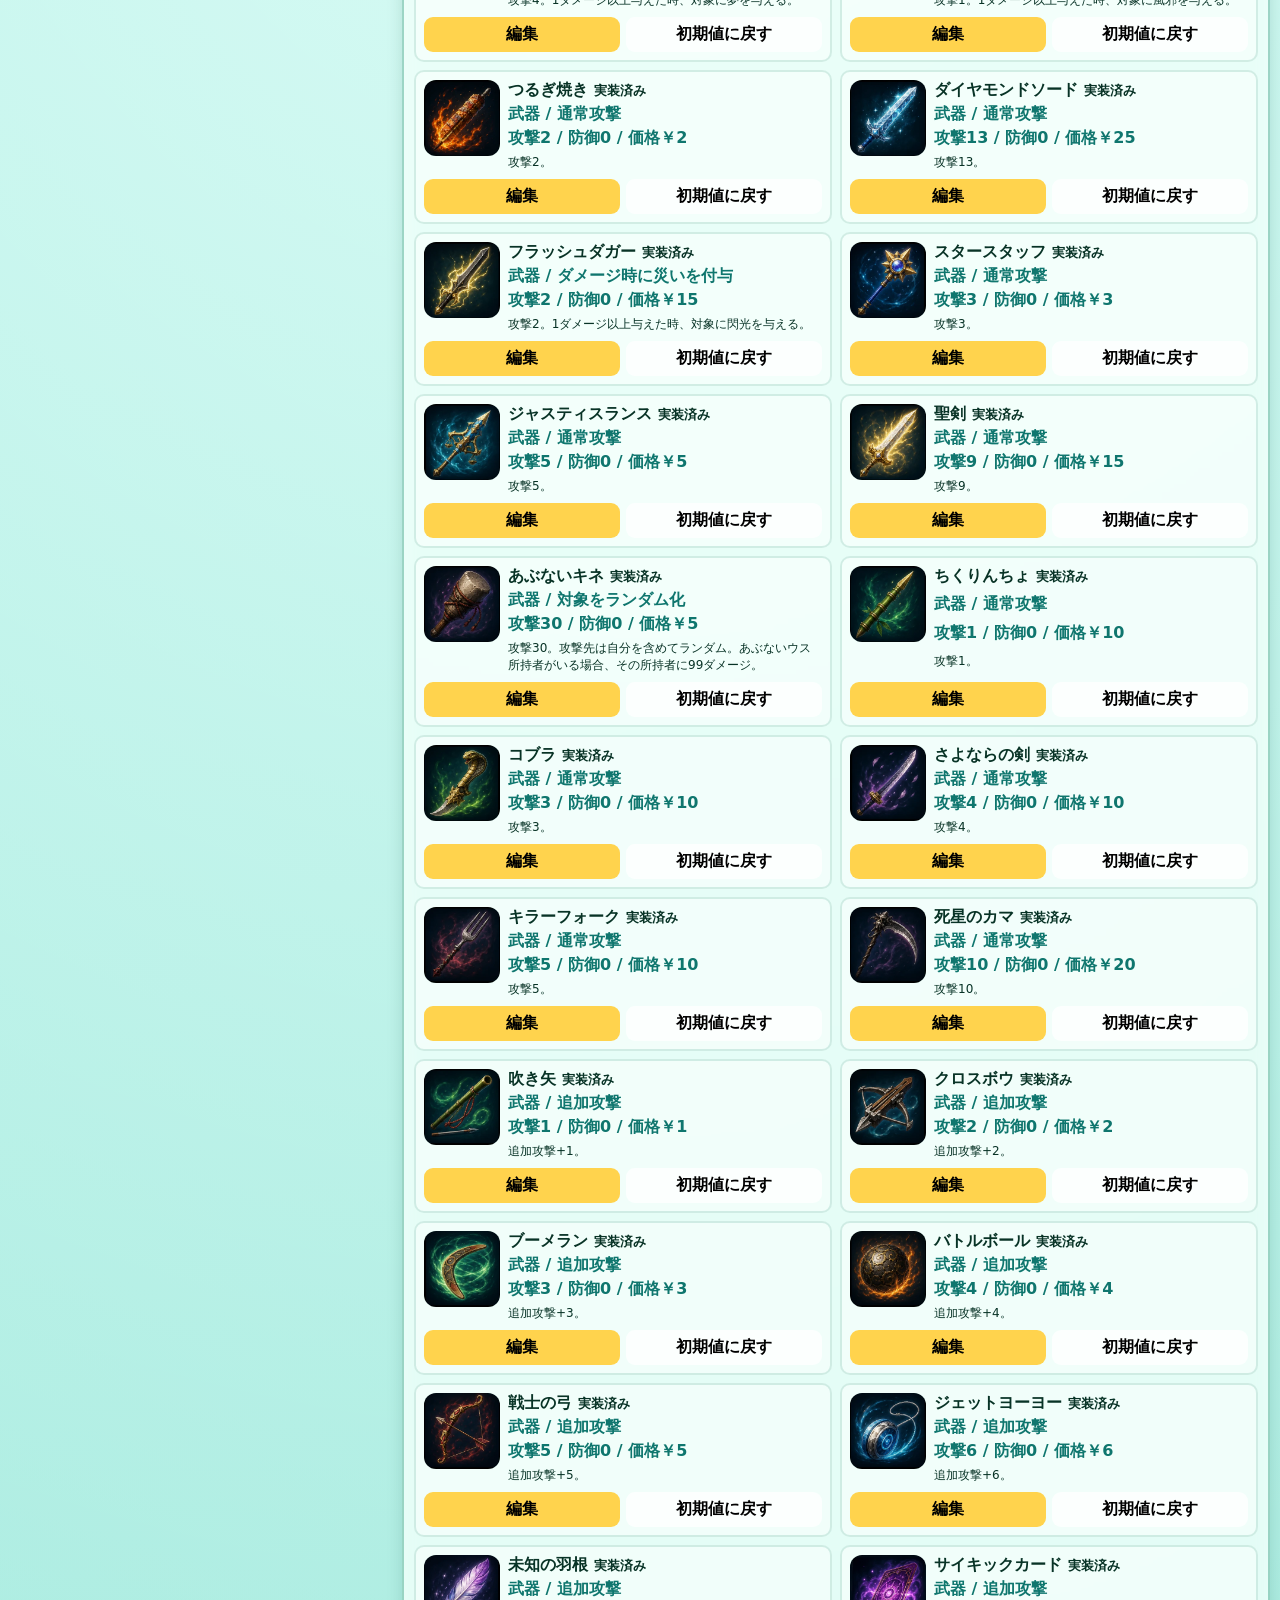
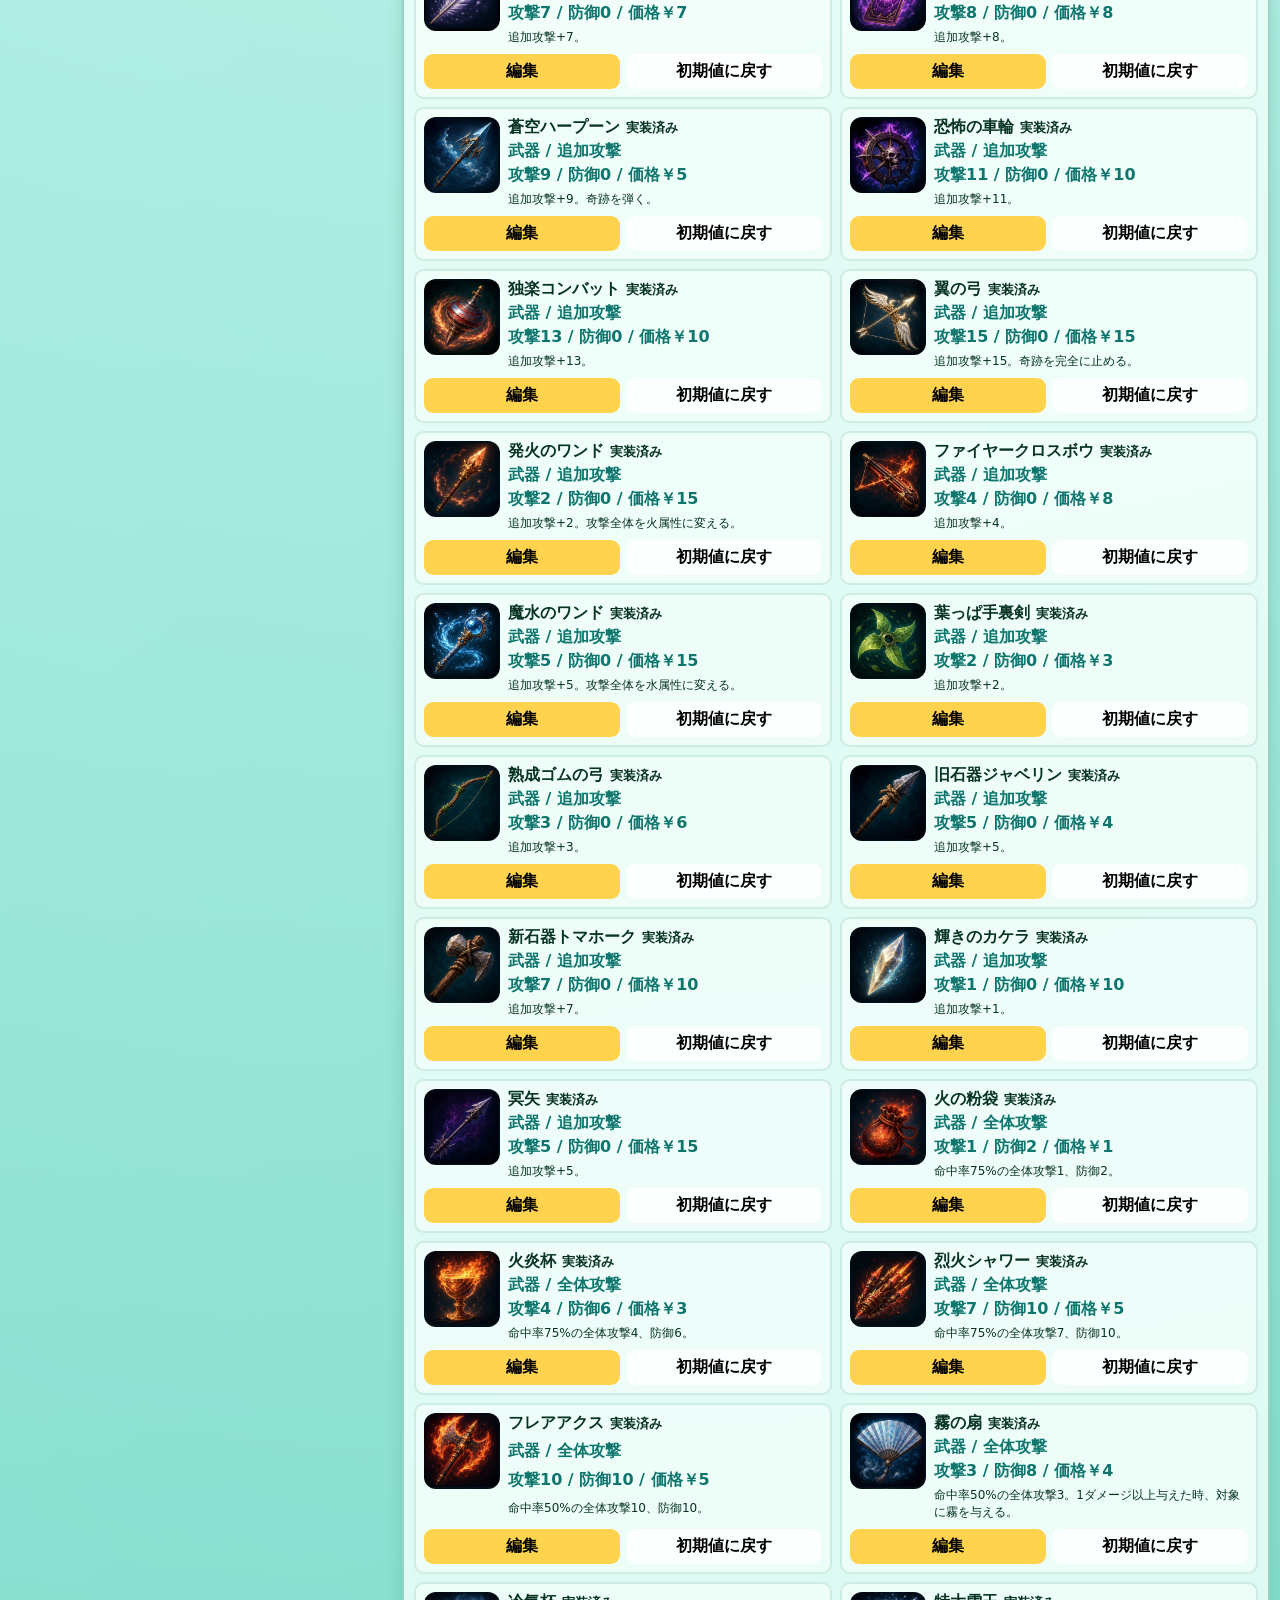
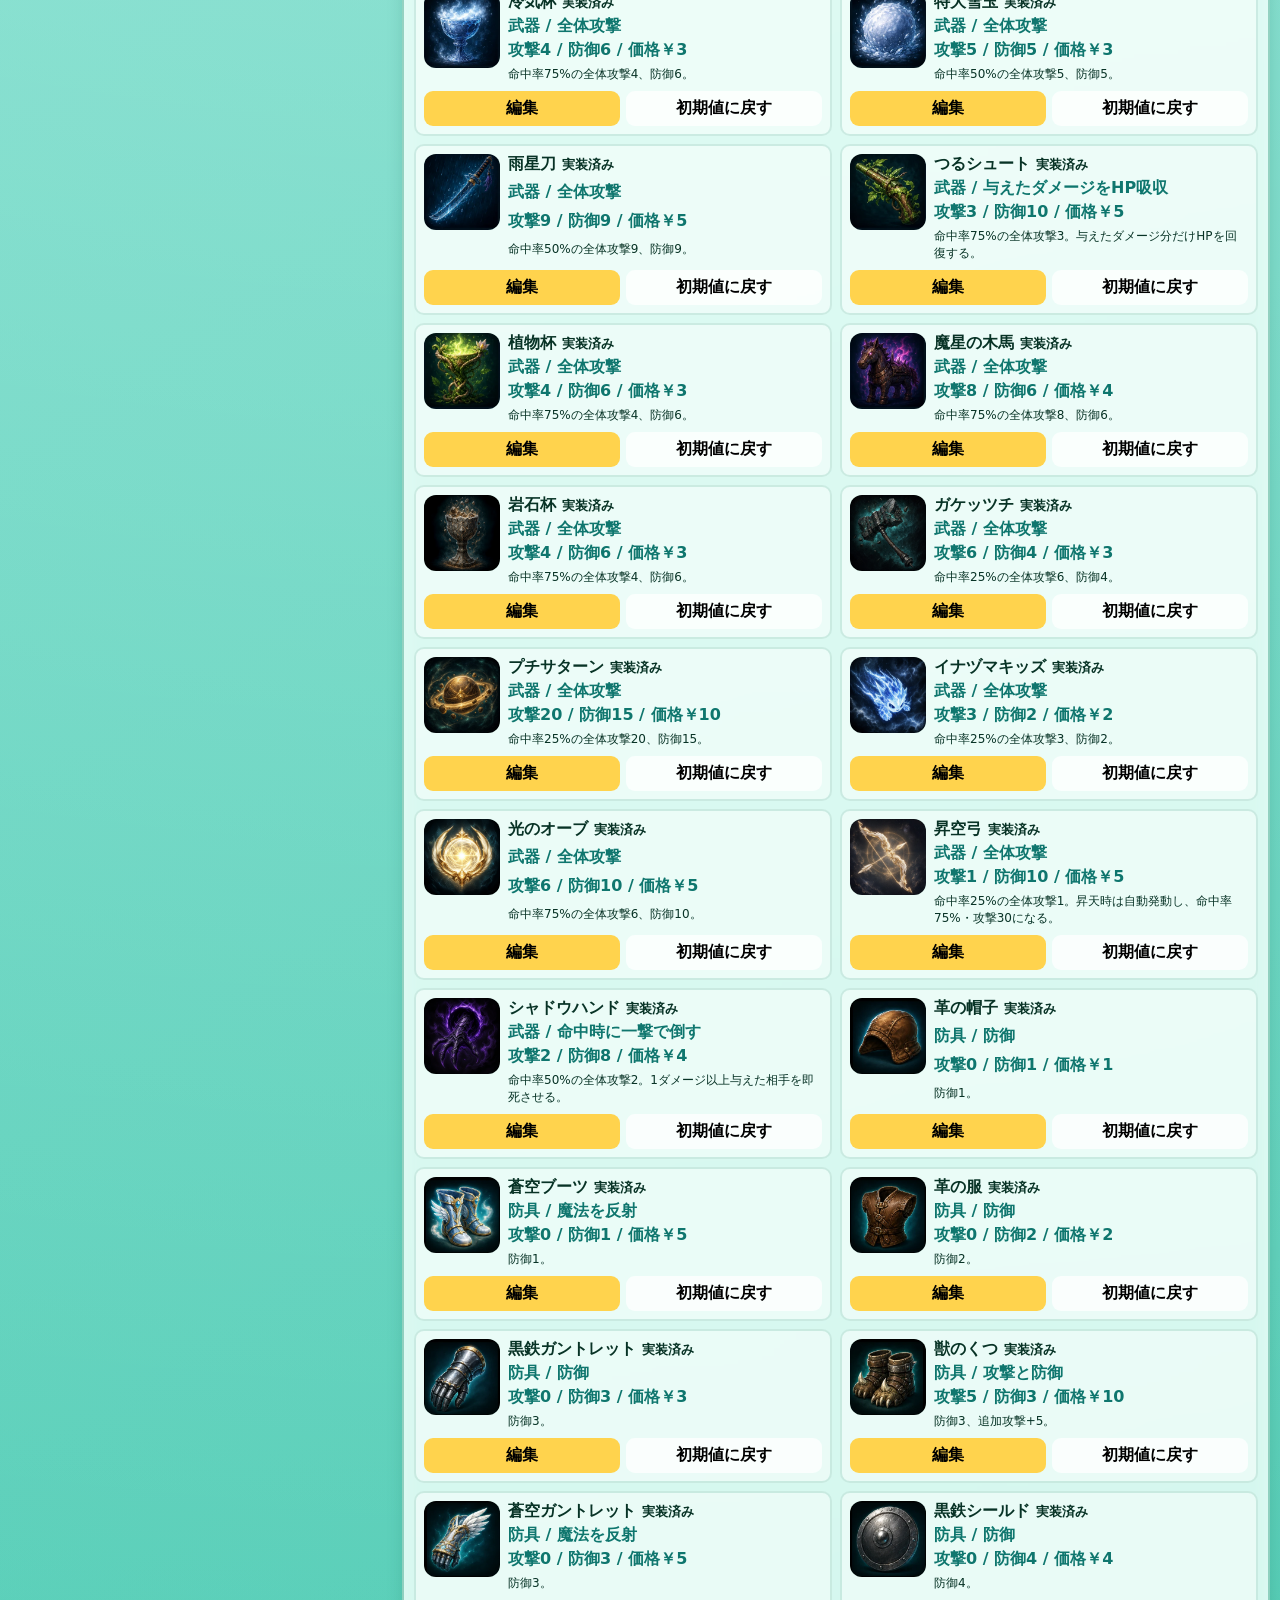
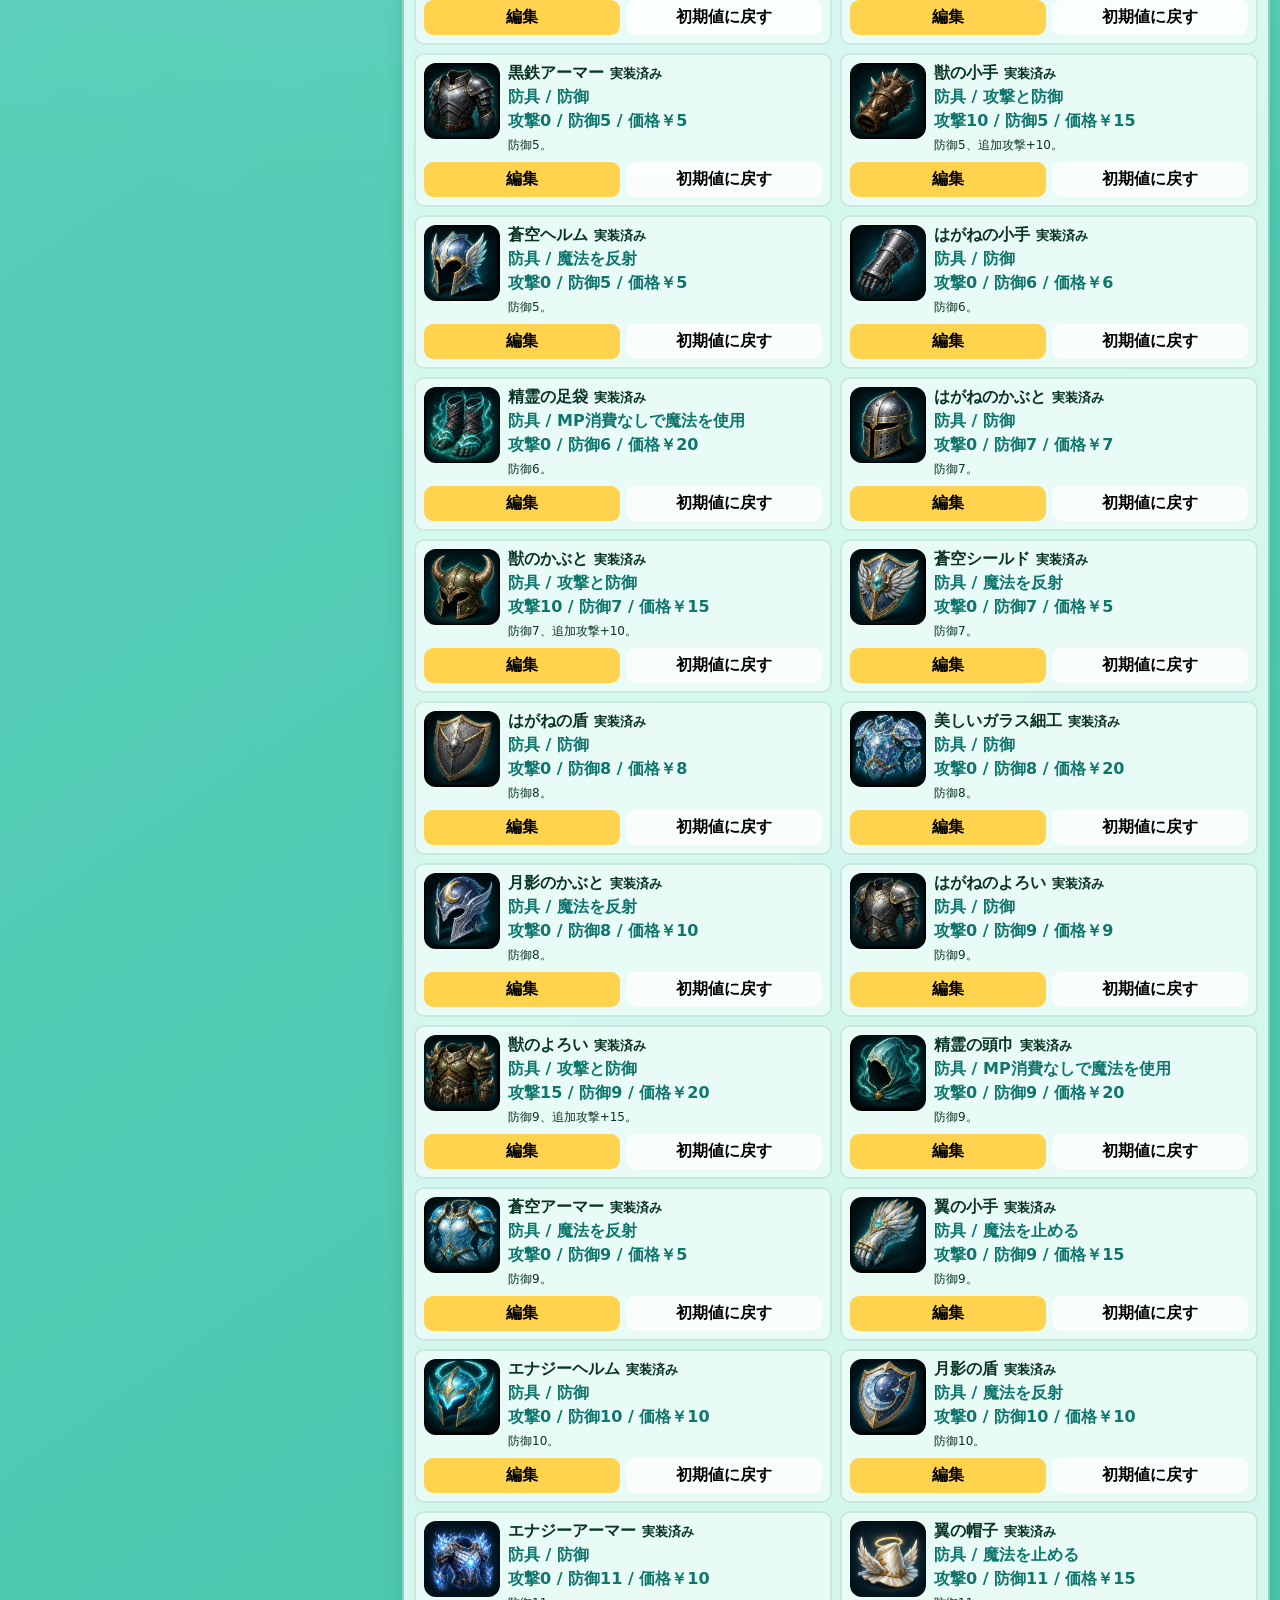
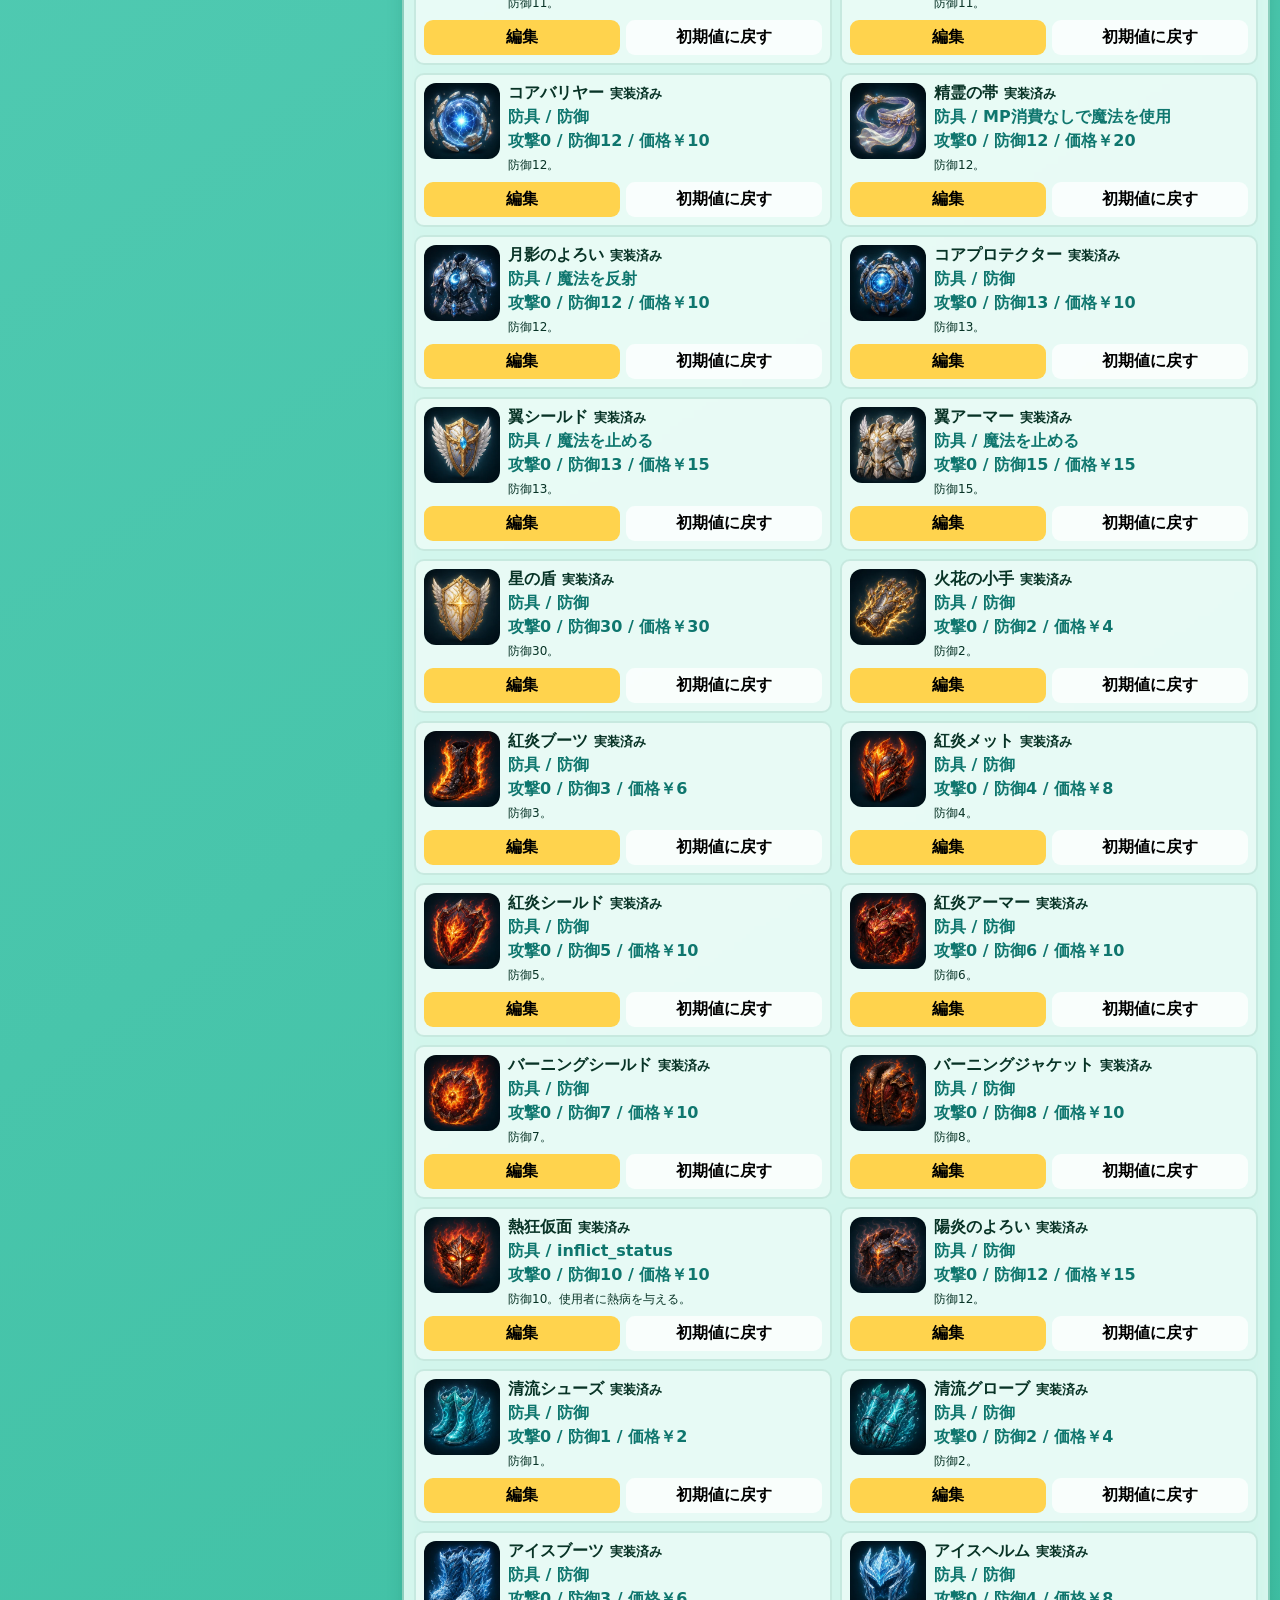
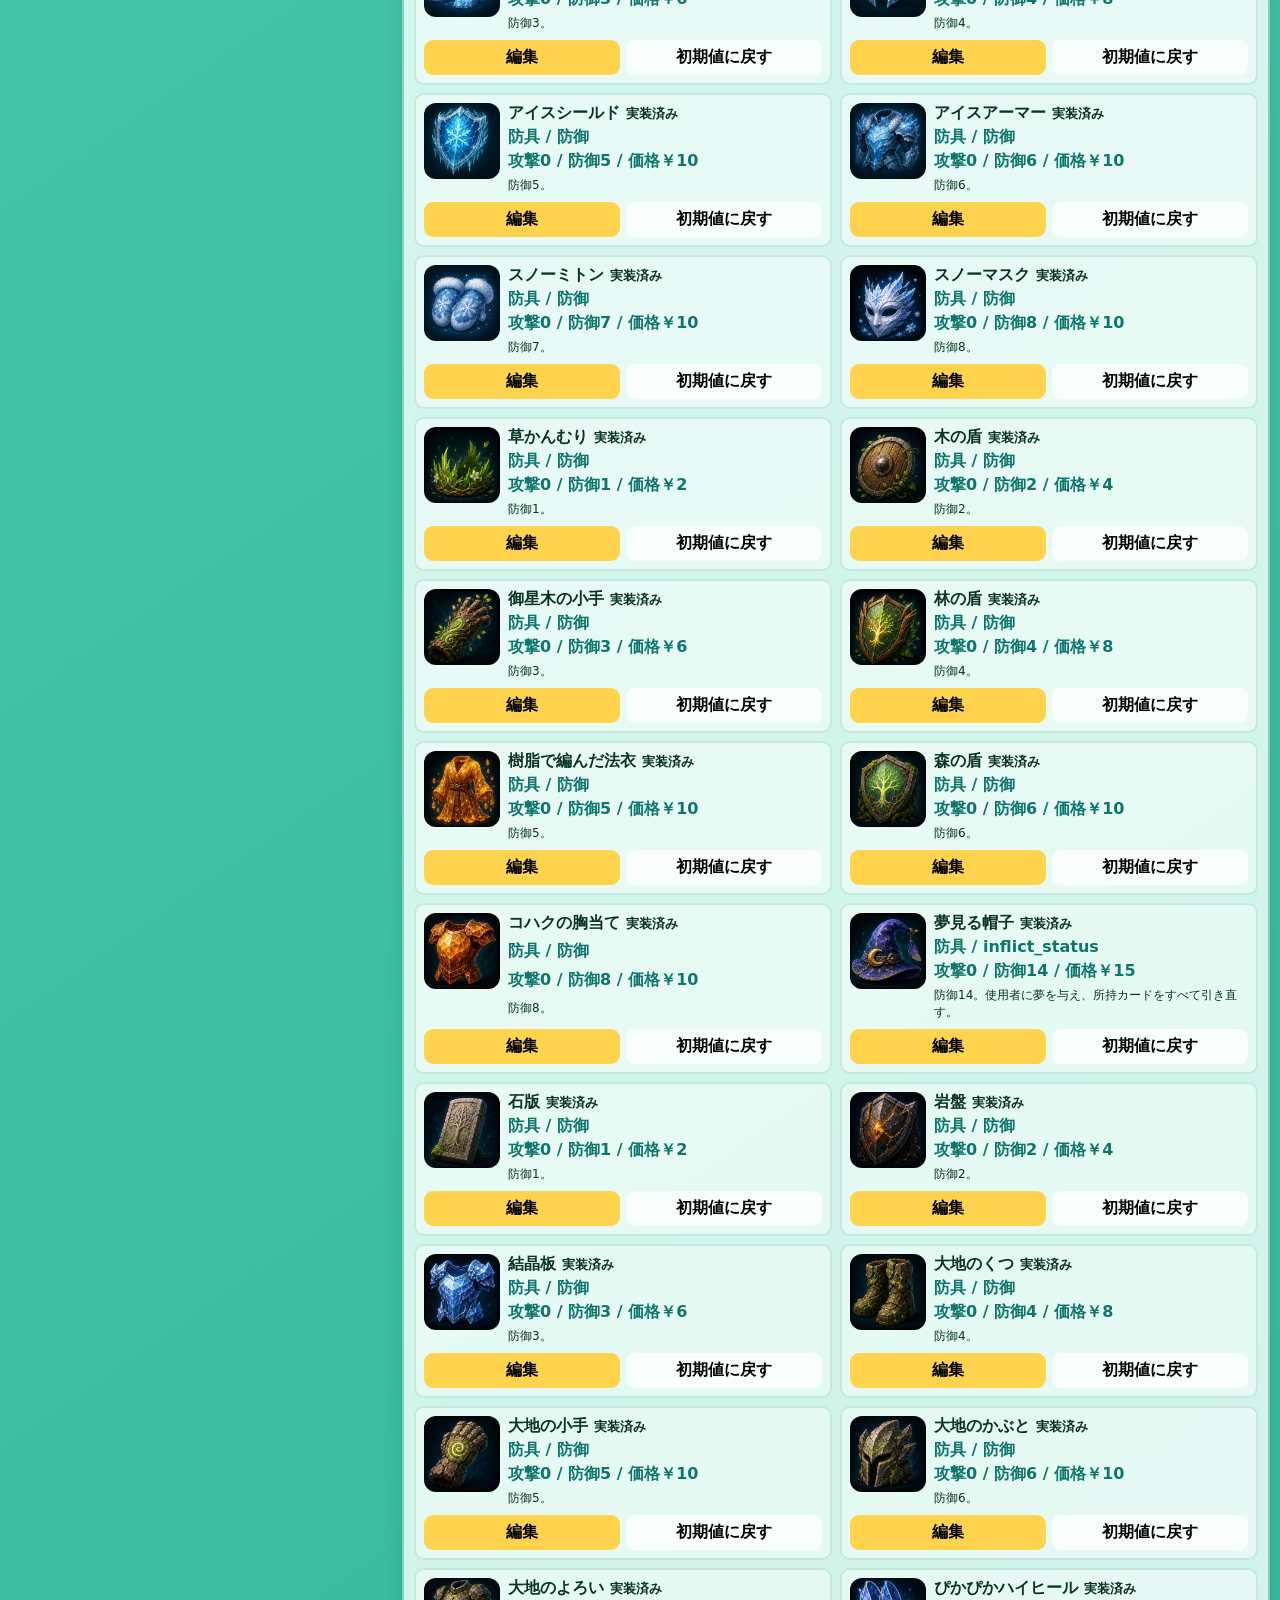
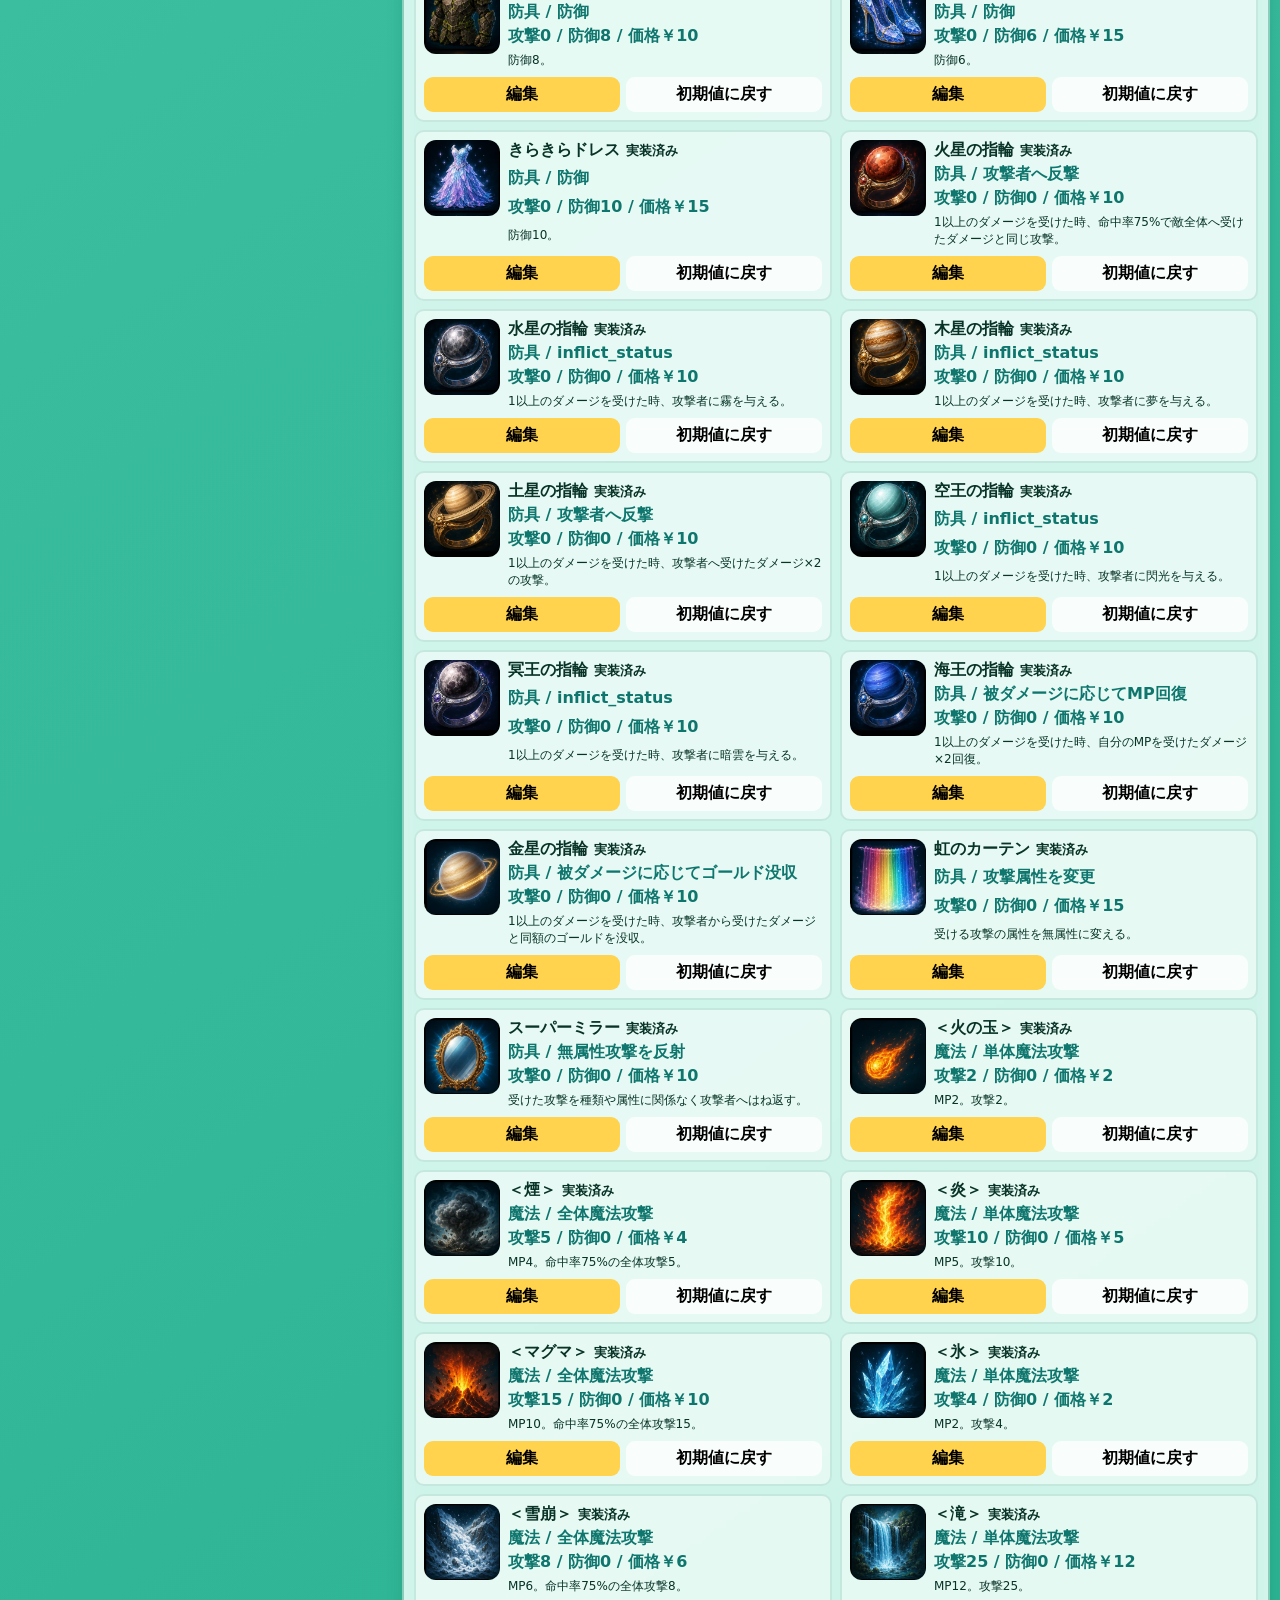
==== commit a93aa2a1: "Implement elemental defense relationships" ====
--- a/admin.html
+++ b/admin.html
@@ -7,7 +7,7 @@
   <meta http-equiv="Cache-Control" content="no-cache, no-store, must-revalidate">
   <meta http-equiv="Pragma" content="no-cache">
   <meta http-equiv="Expires" content="0">
-  <link rel="stylesheet" href="style.css?v=9.8.0">
+  <link rel="stylesheet" href="style.css?v=9.9.0">
 </head>
 <body>
 <div class="admin-page">
@@ -151,9 +151,9 @@
   </section>
 </div>
 
-<script src="card-effects.js?v=9.8.0"></script>
-<script src="card-storage.js?v=9.8.0"></script>
-<script src="catalog.js?v=9.8.0"></script>
-<script src="admin.js?v=9.8.0"></script>
+<script src="card-effects.js?v=9.9.0"></script>
+<script src="card-storage.js?v=9.9.0"></script>
+<script src="catalog.js?v=9.9.0"></script>
+<script src="admin.js?v=9.9.0"></script>
 </body>
 </html>
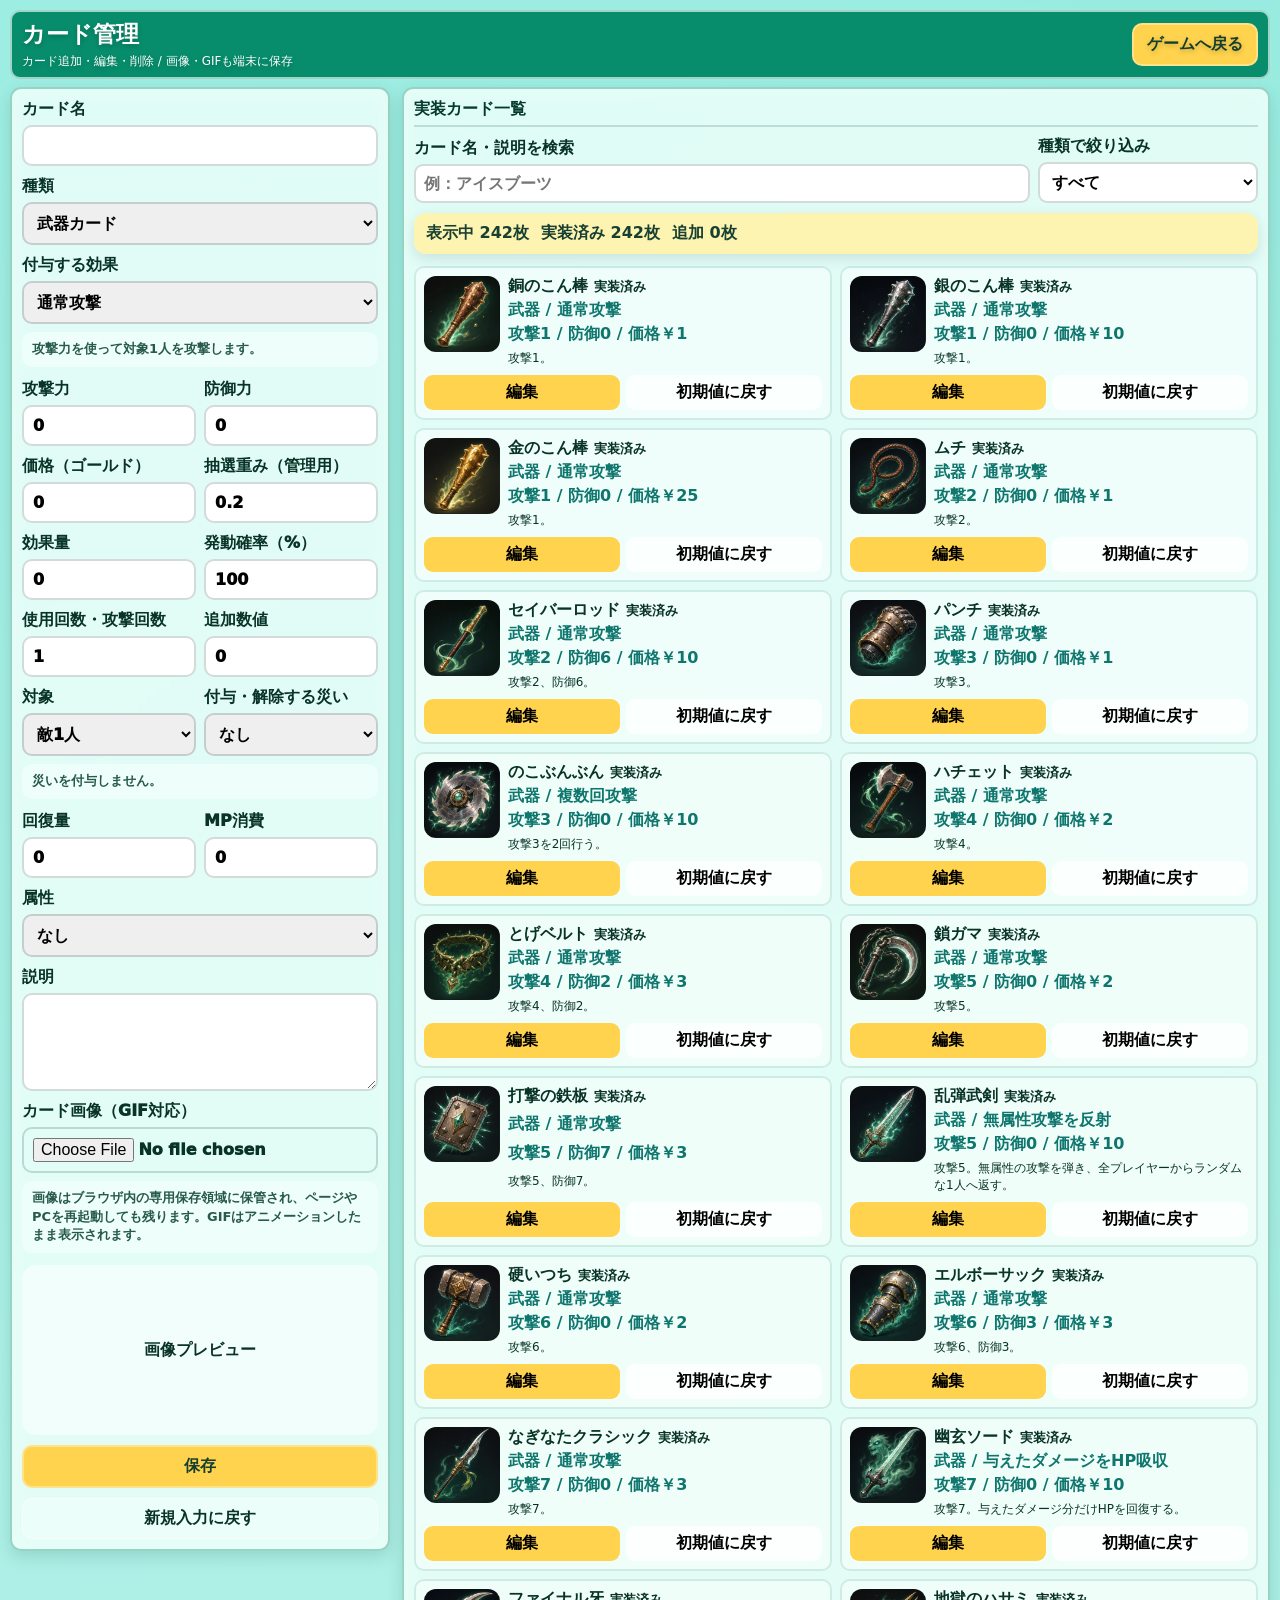
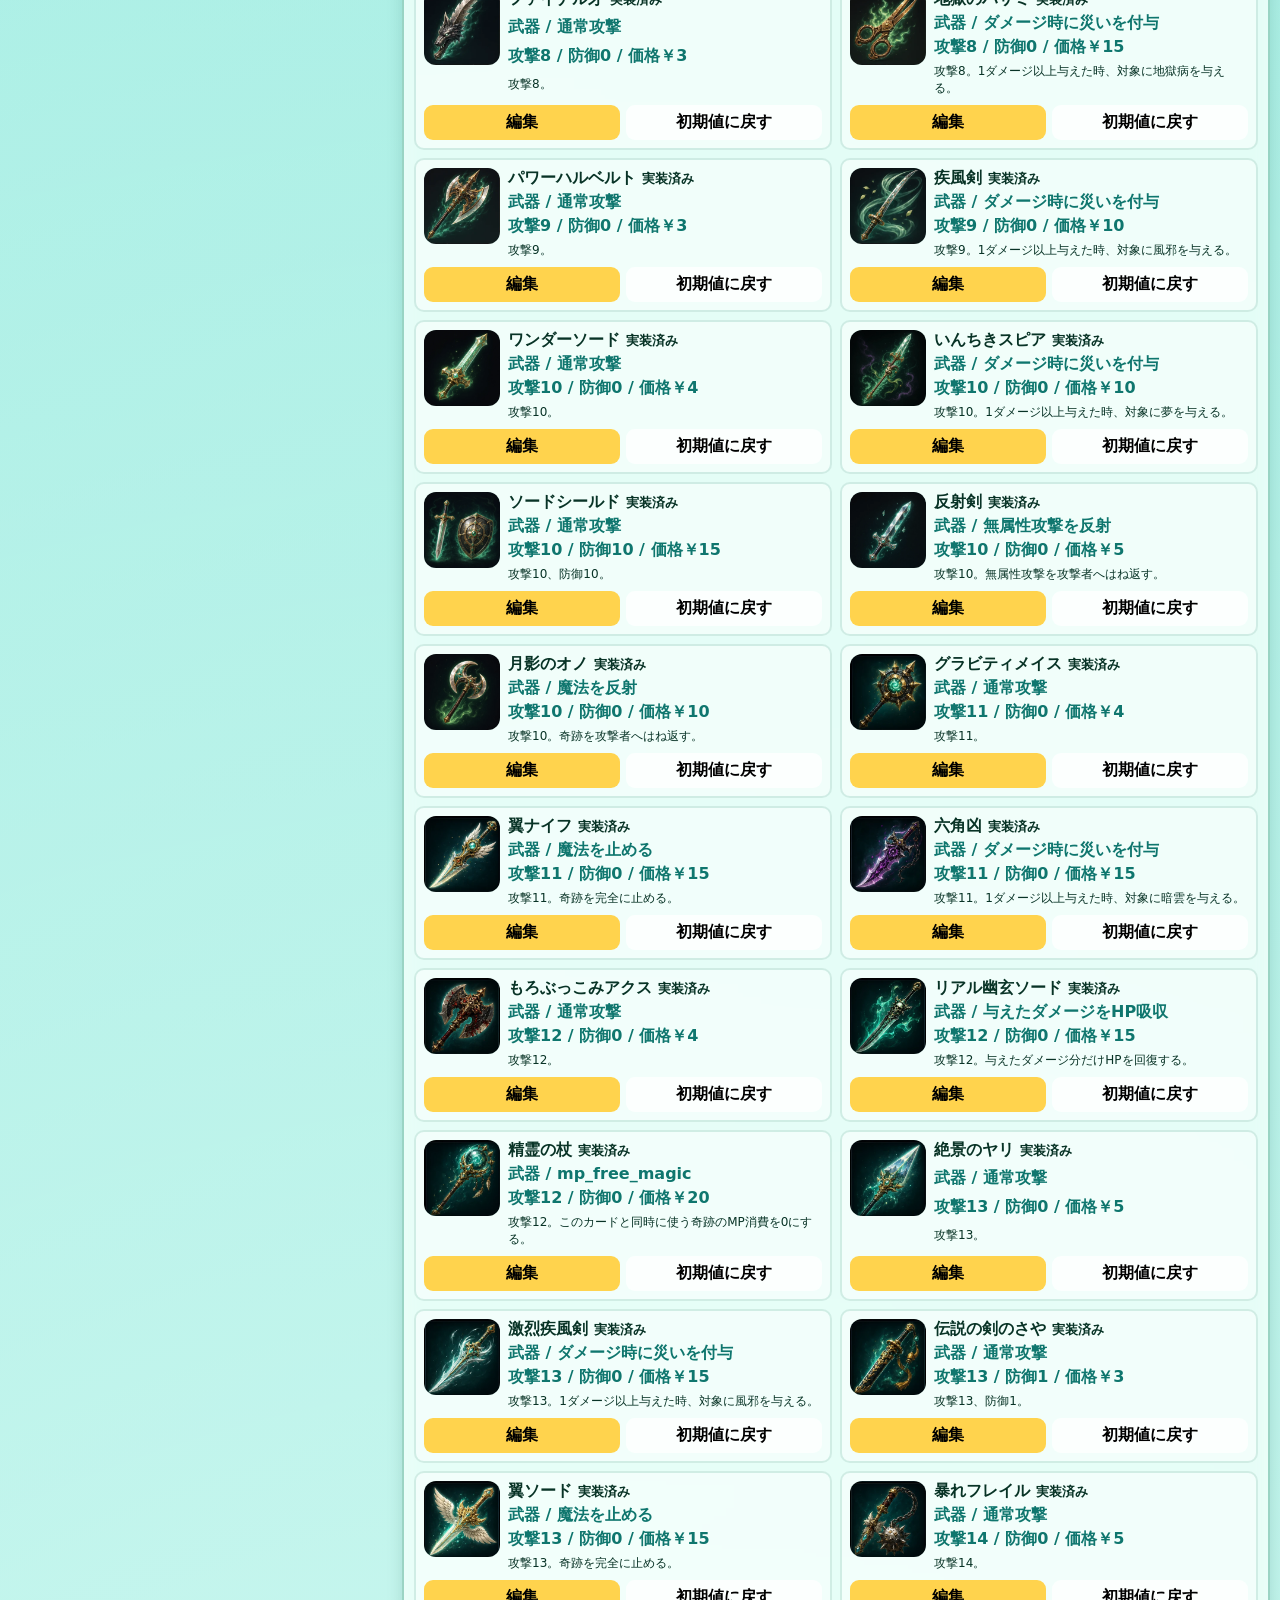
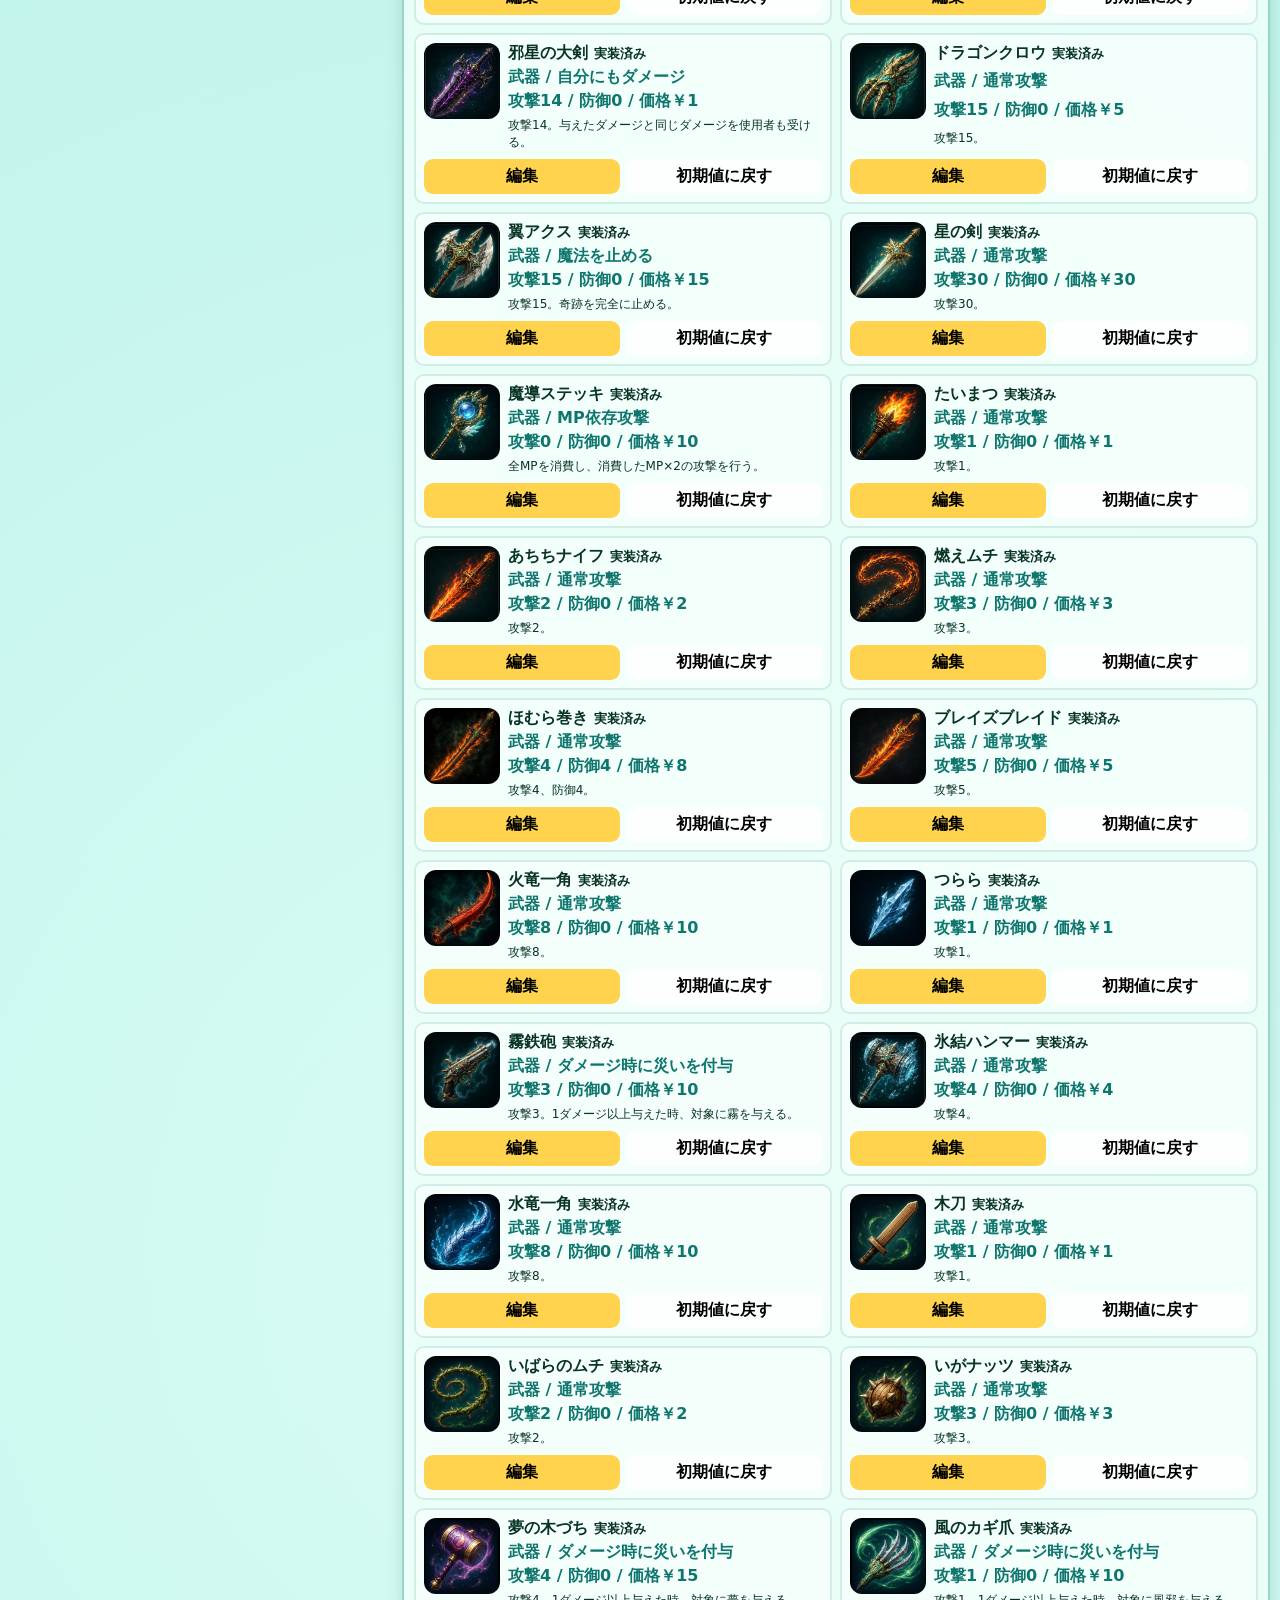
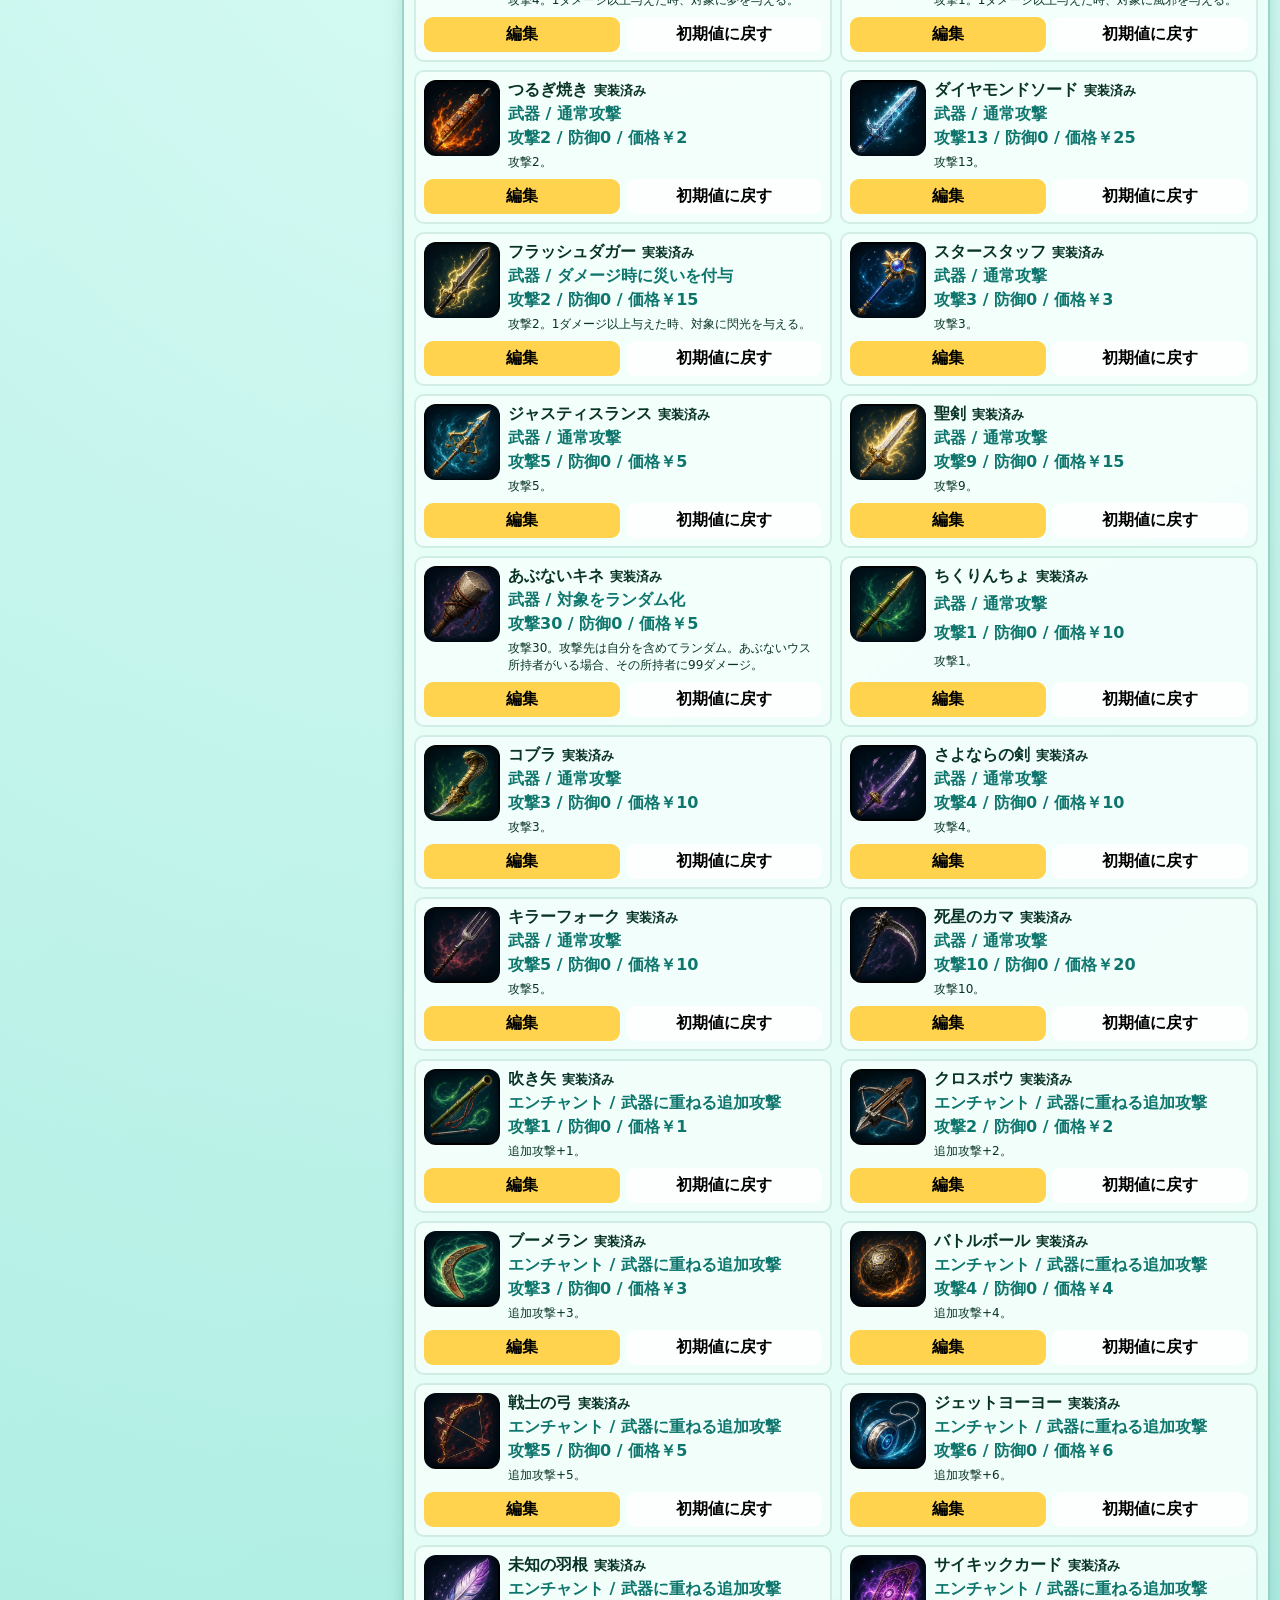
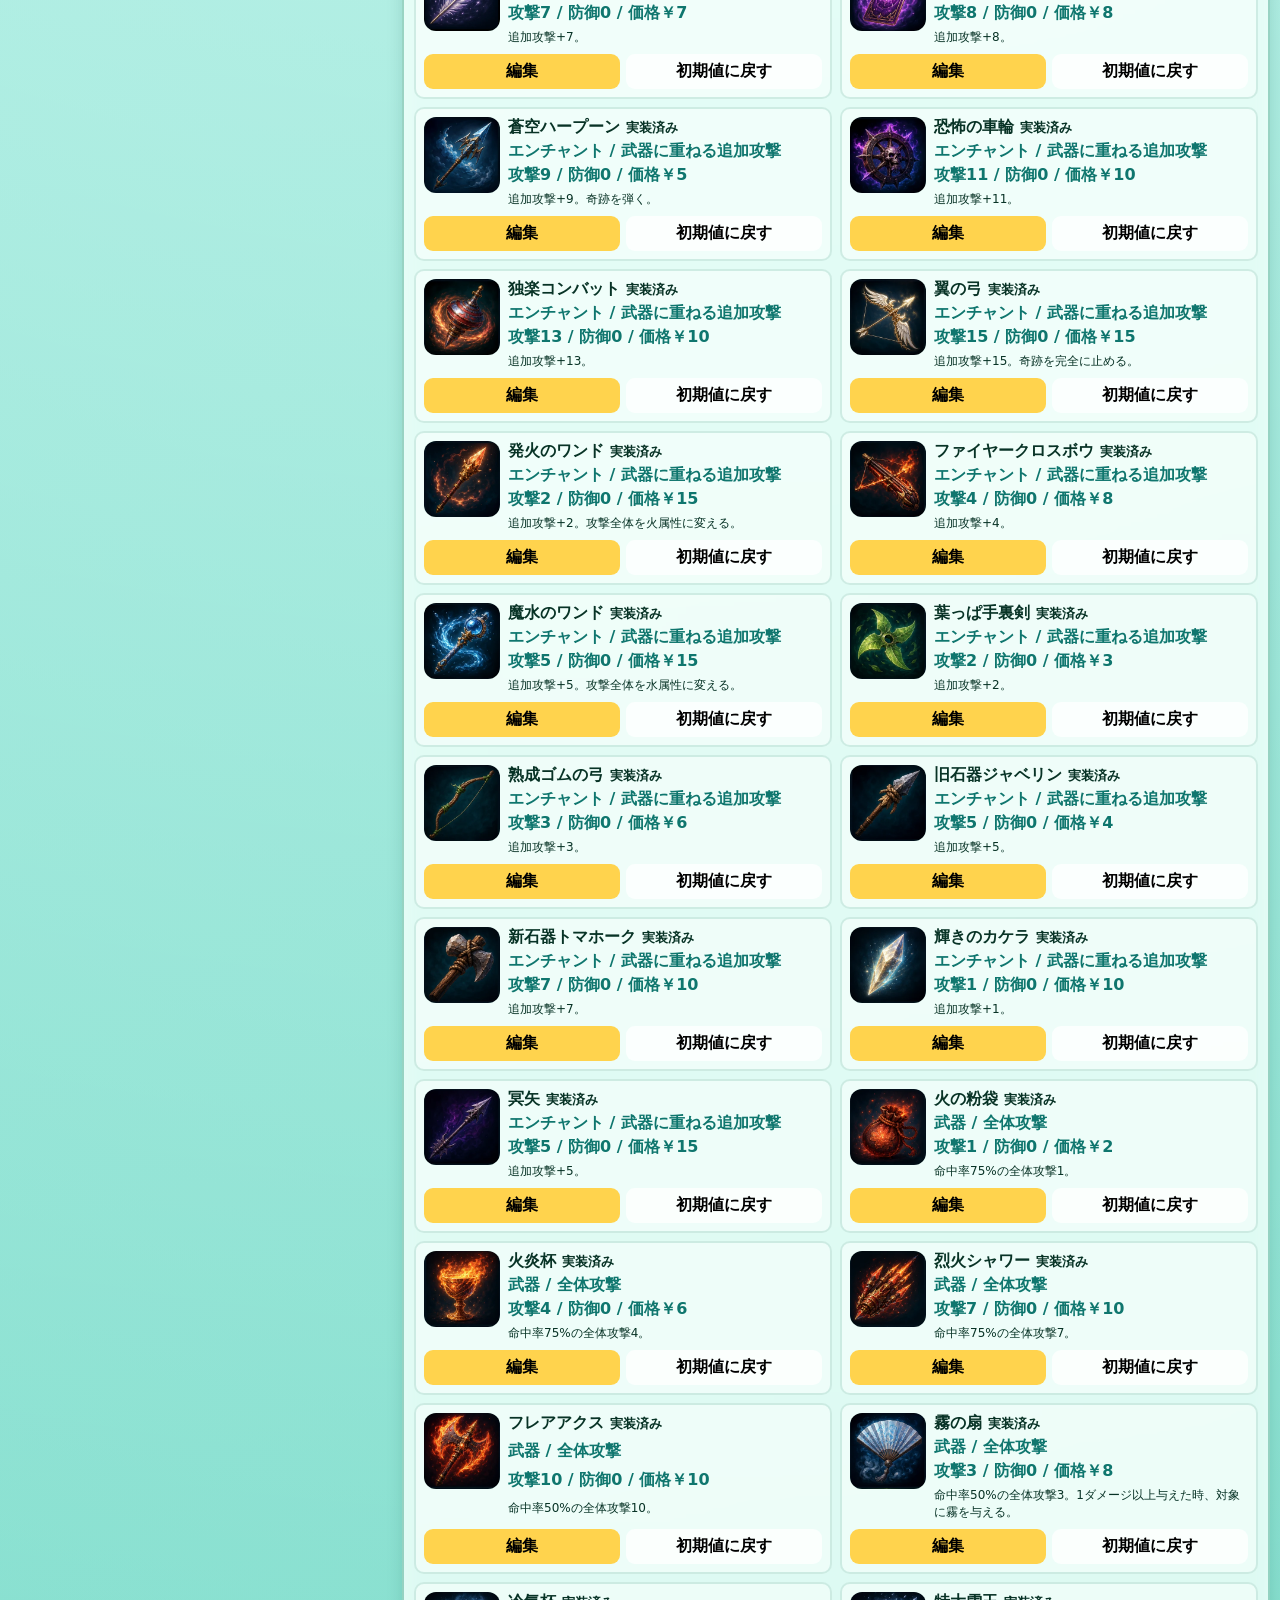
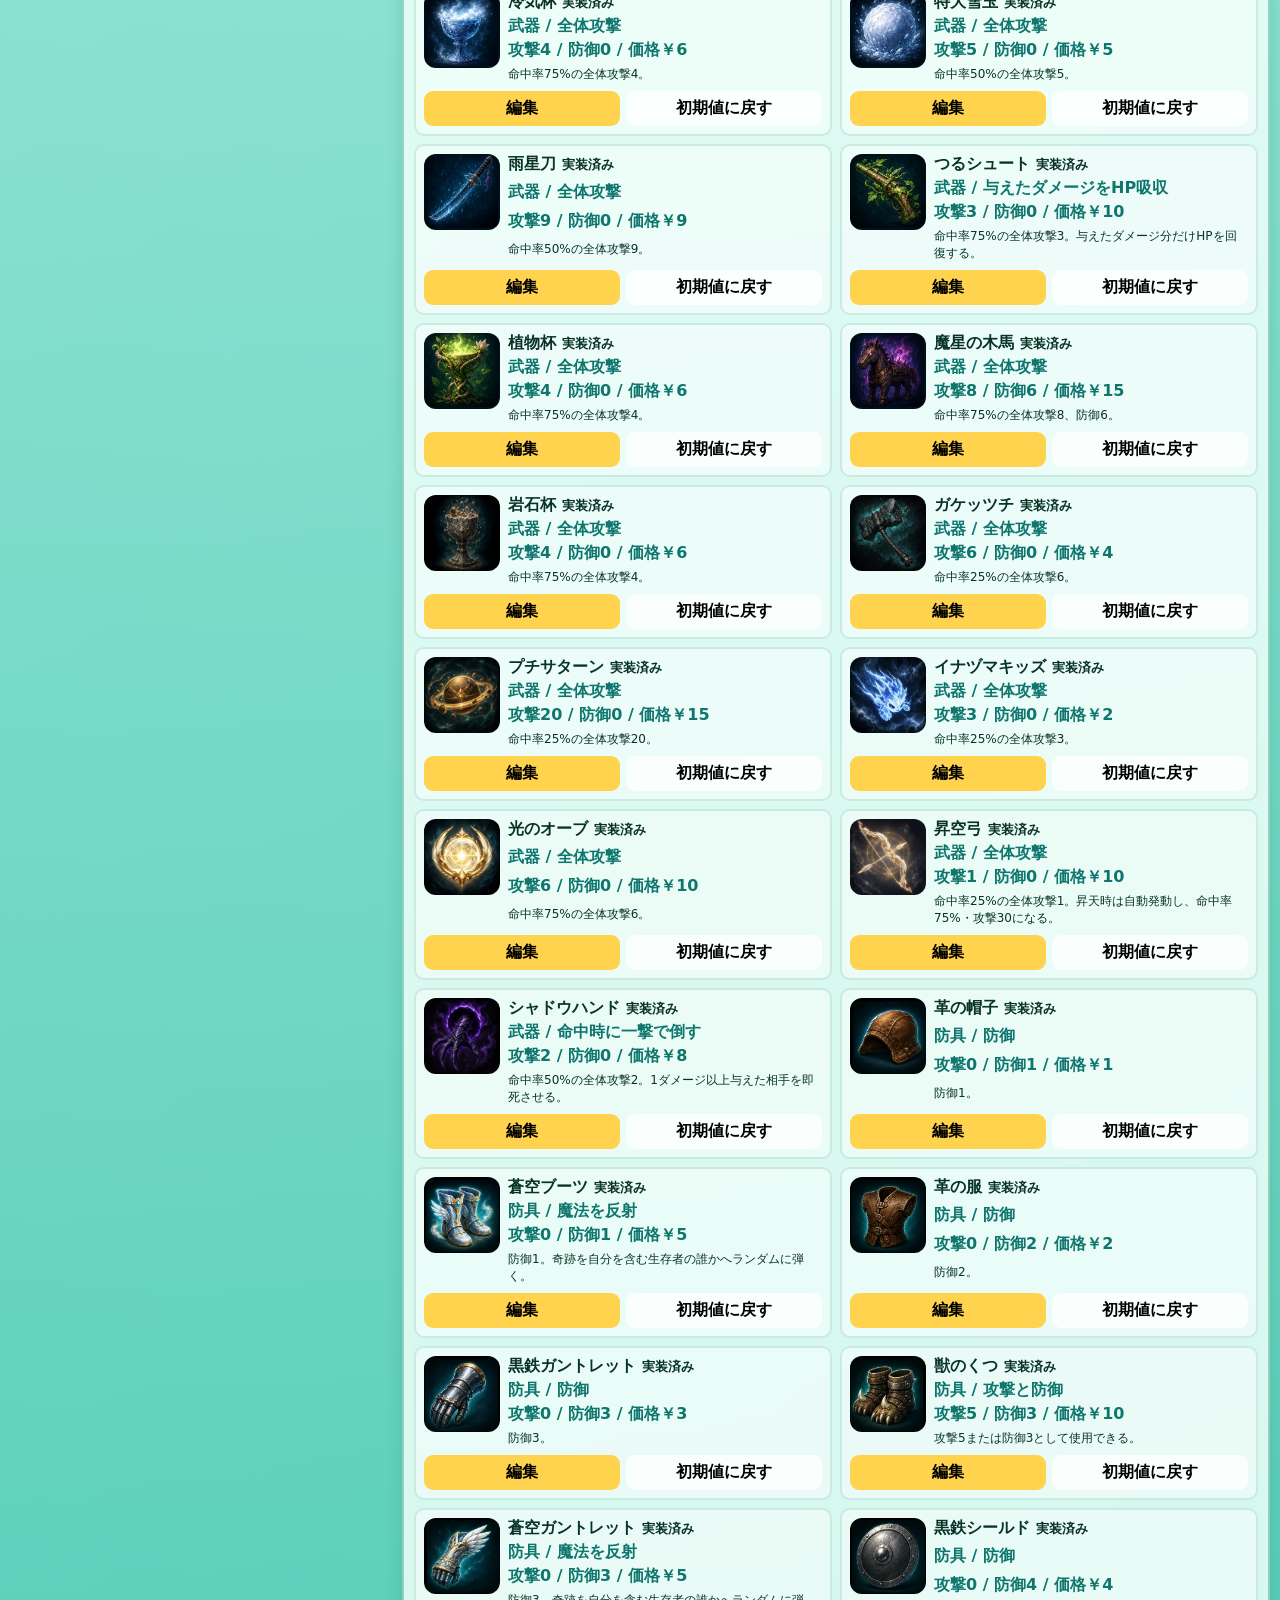
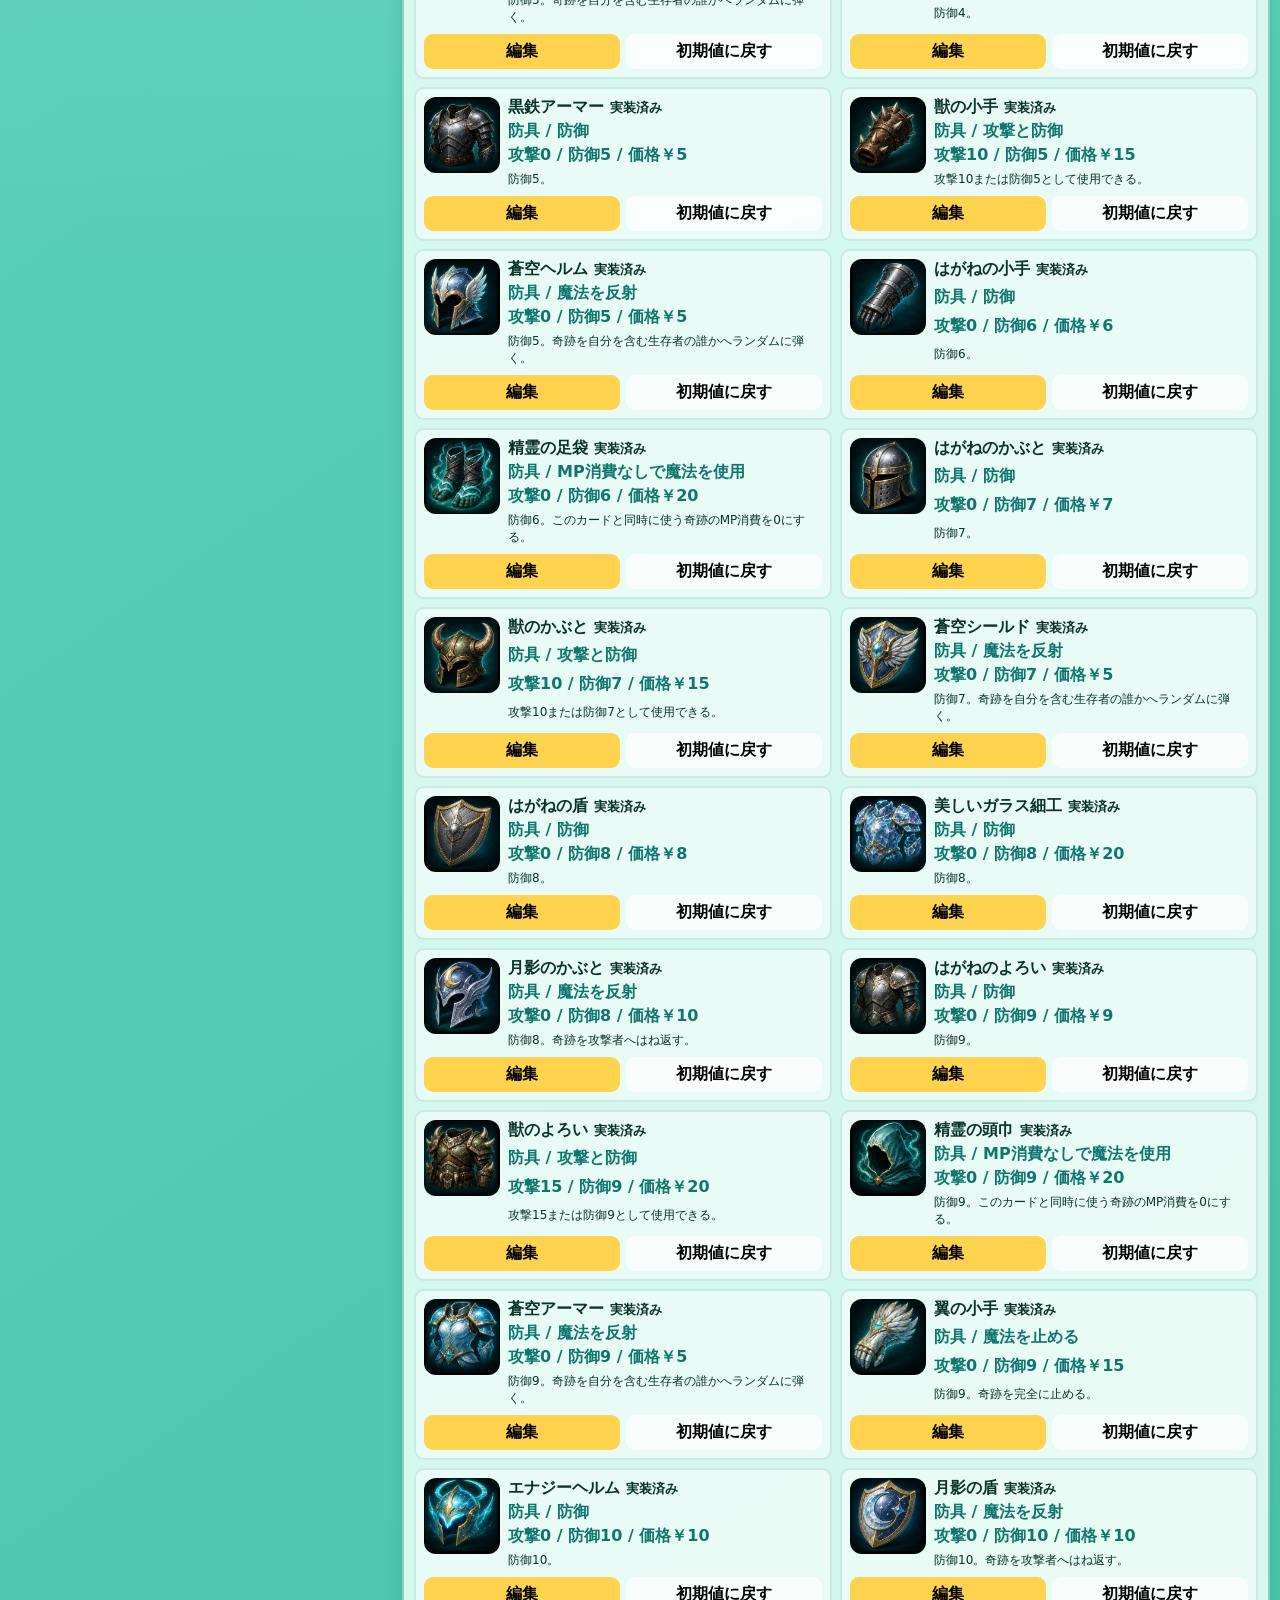
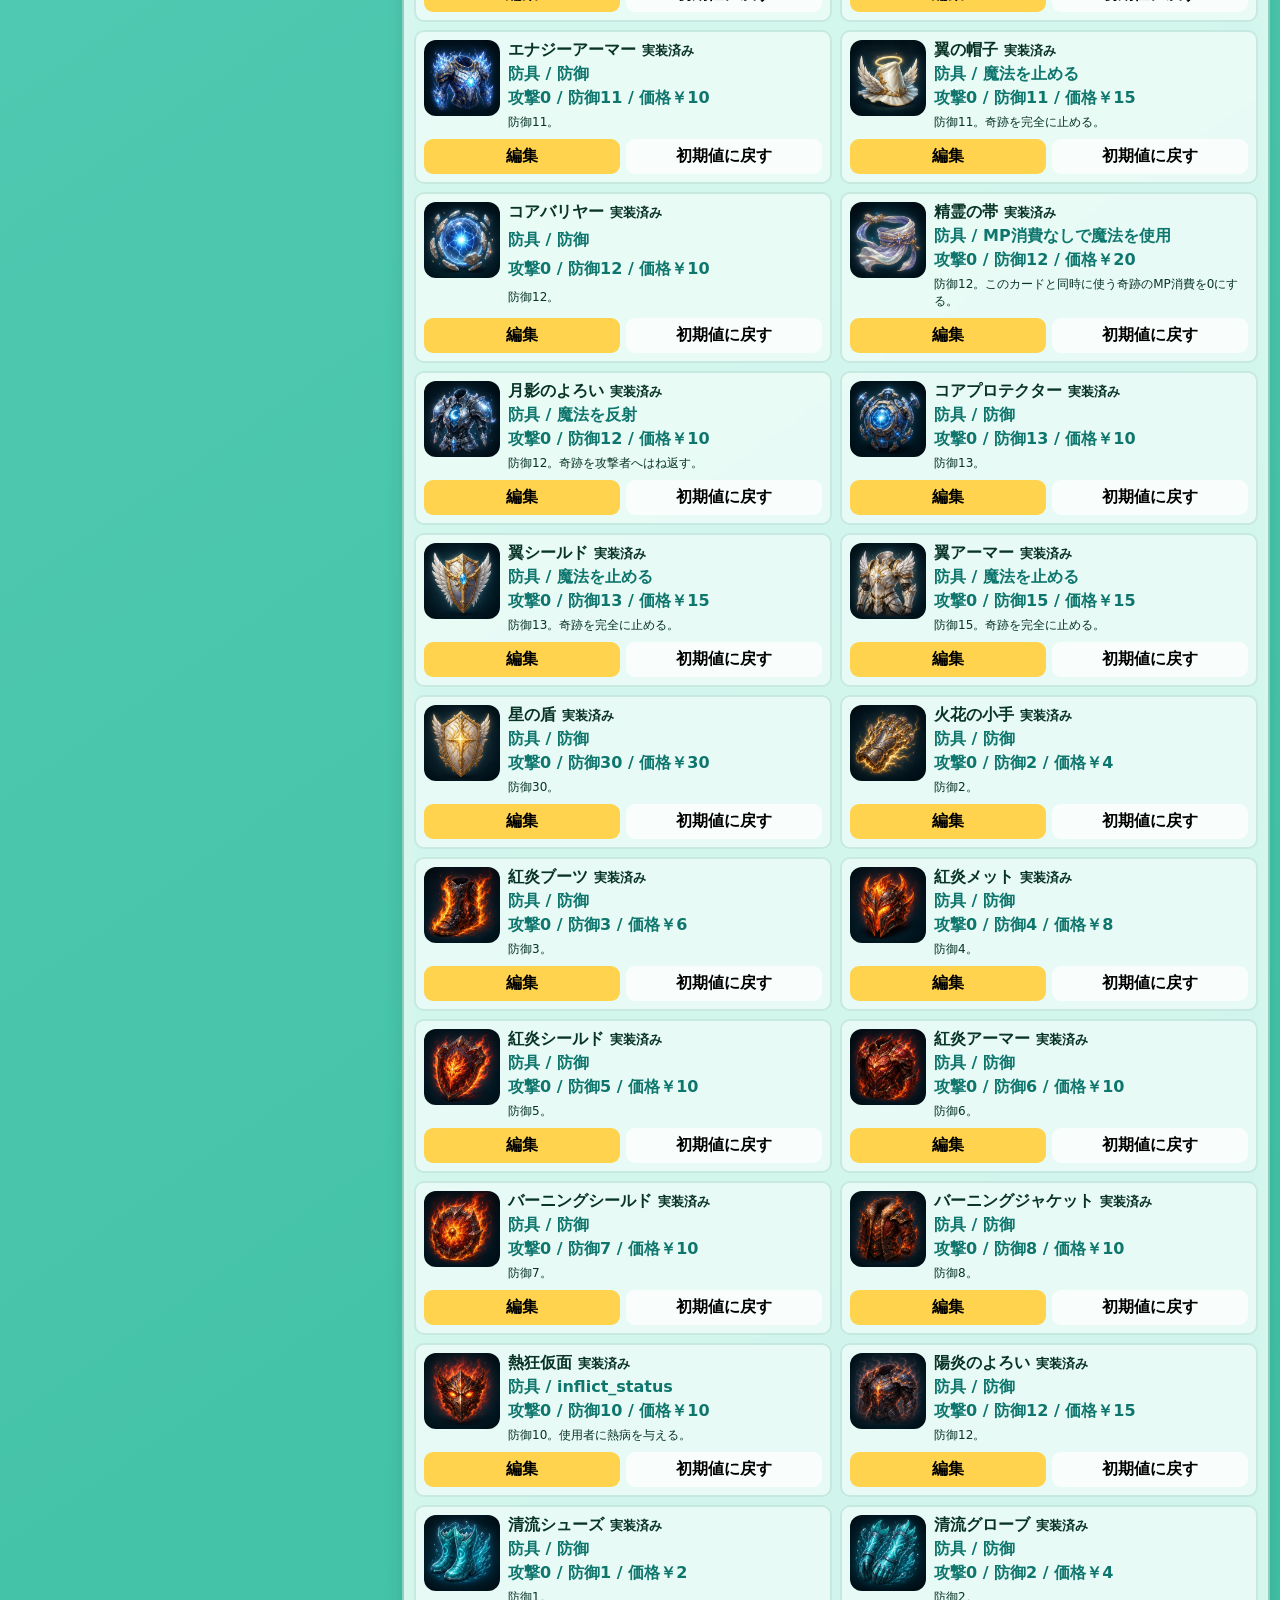
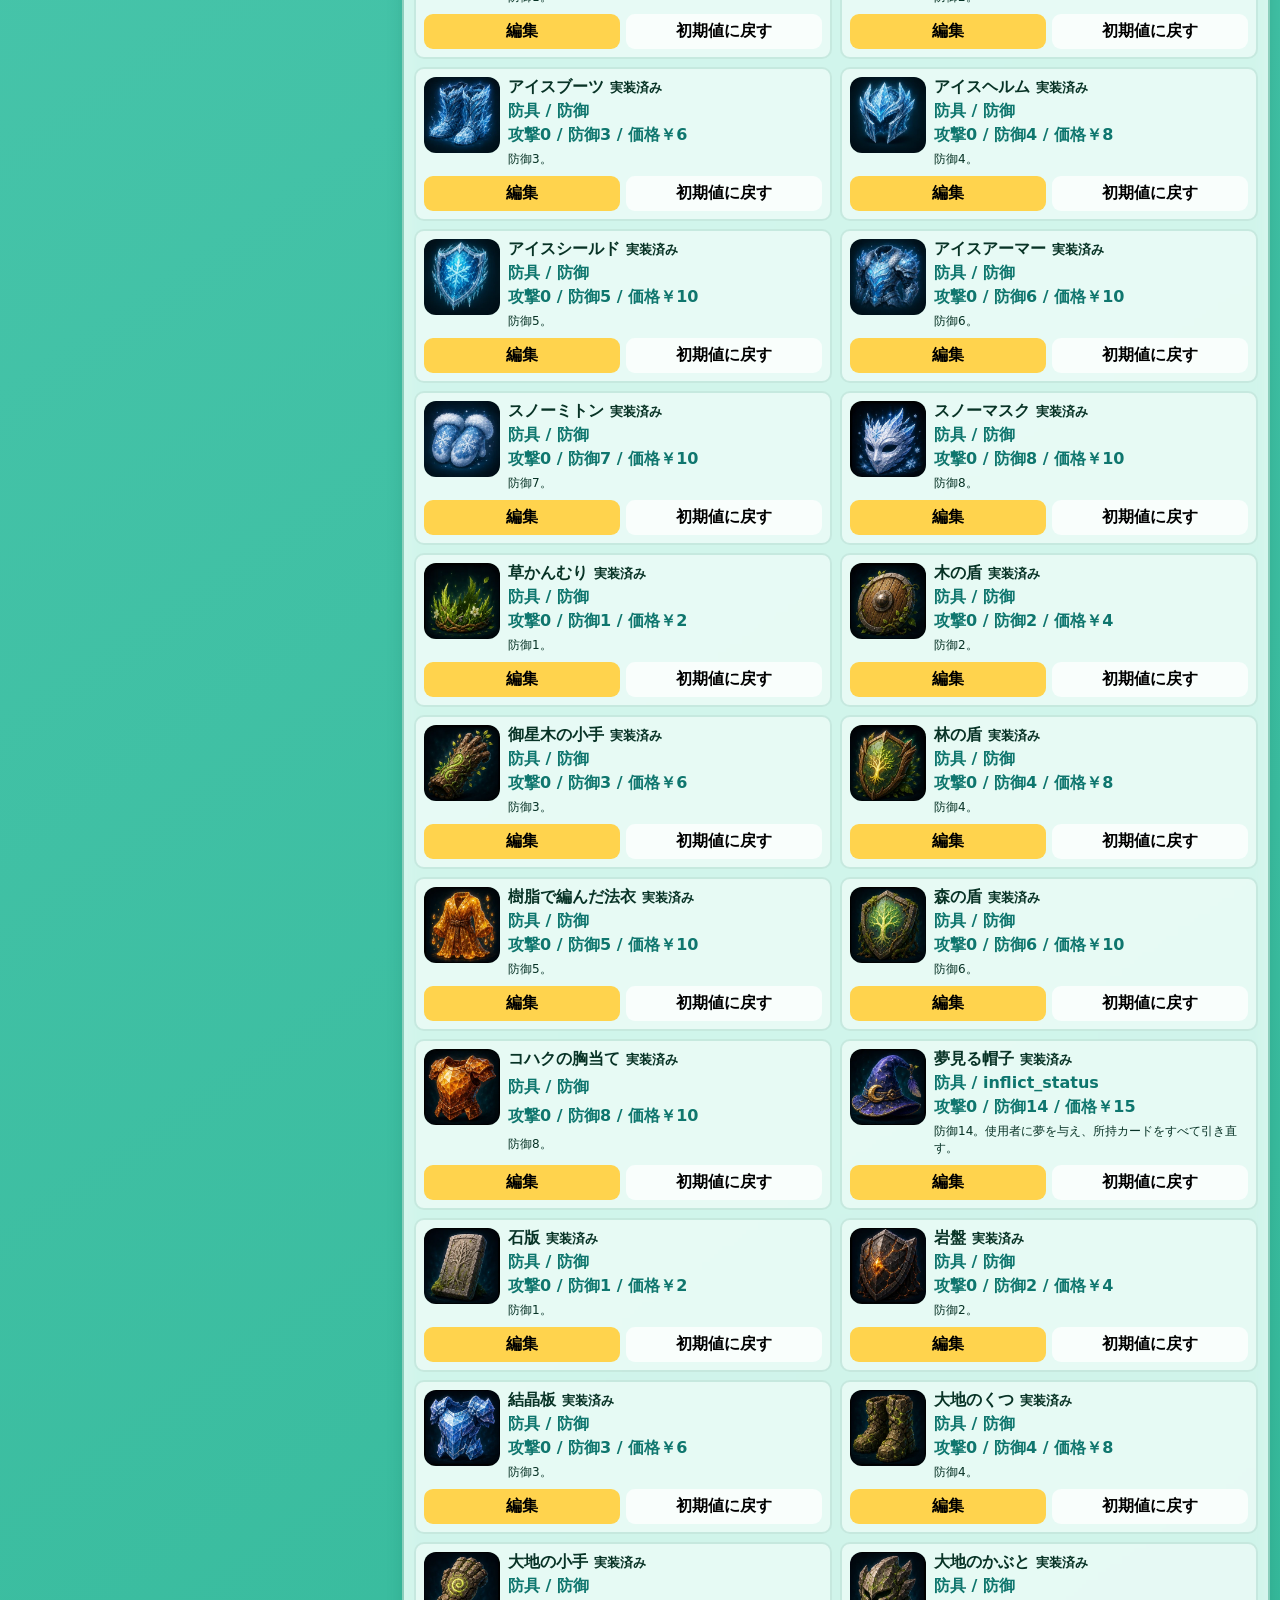
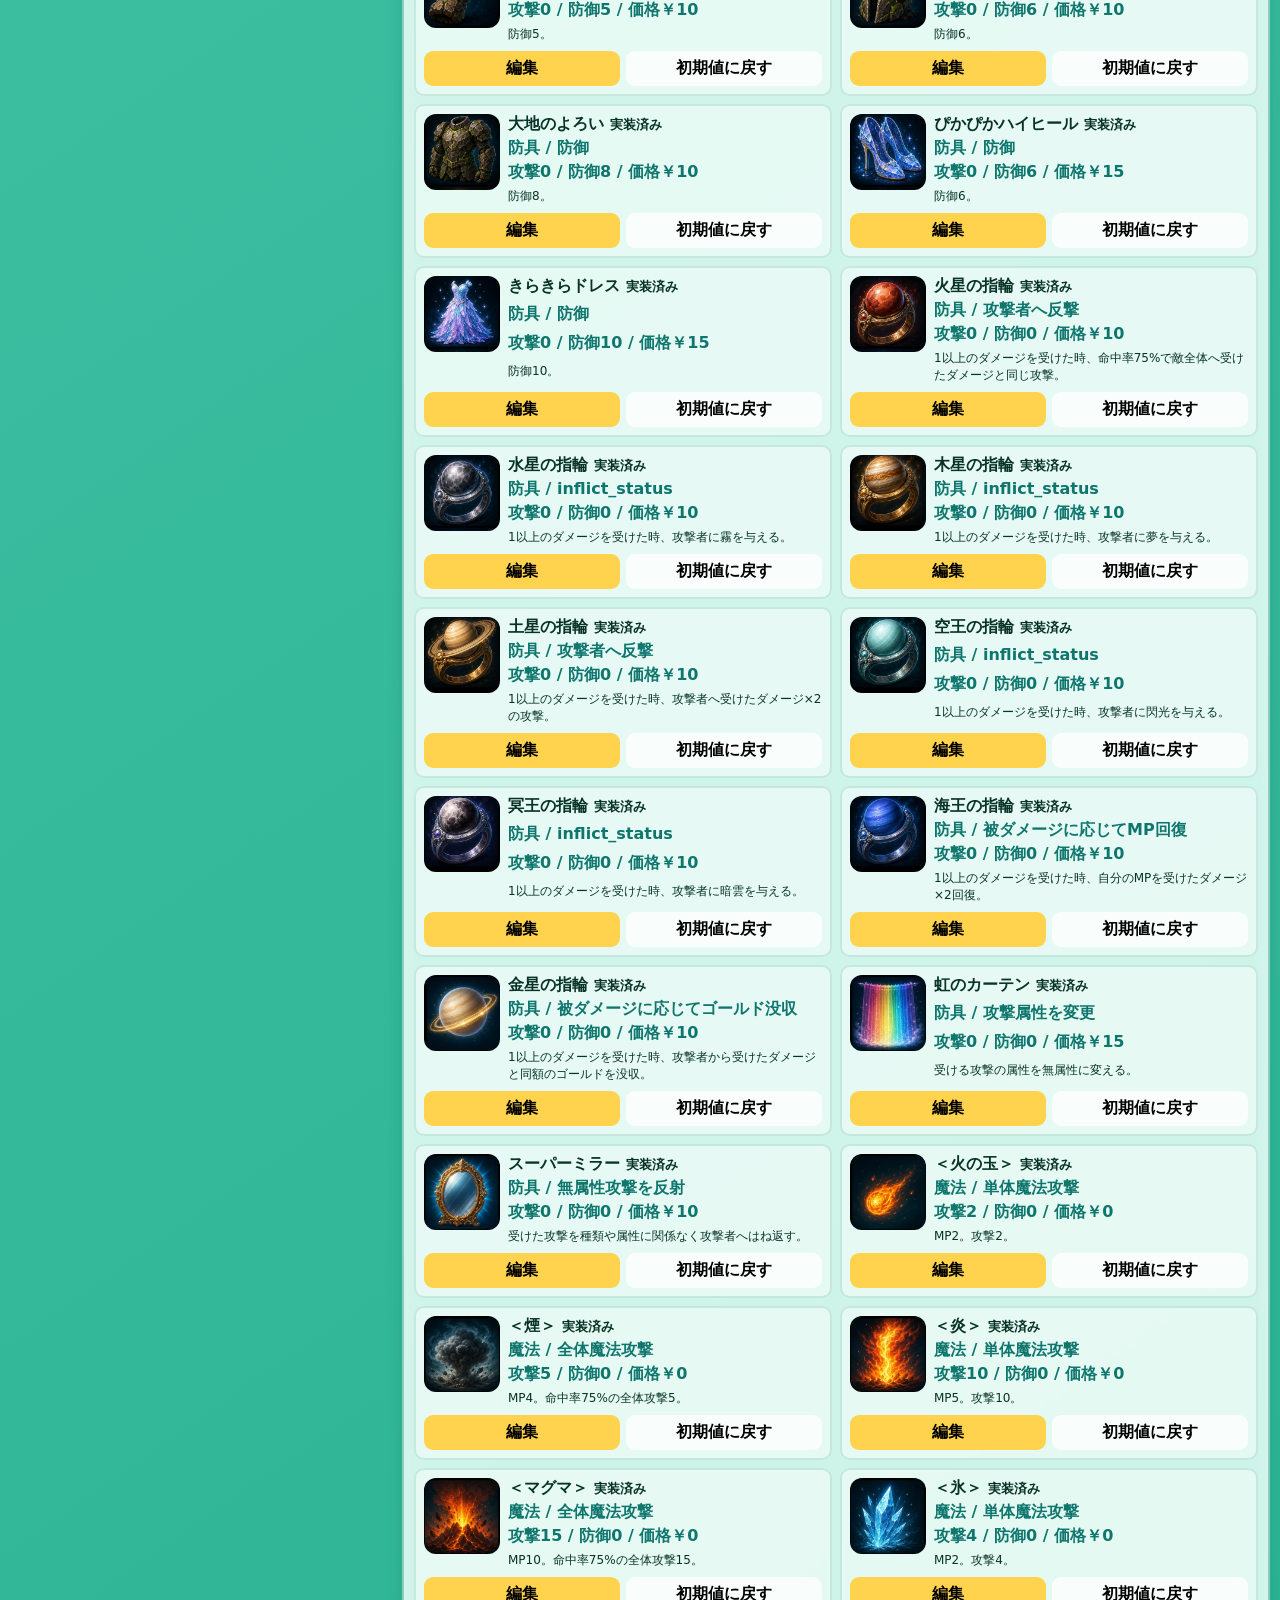
==== commit 260dc884: "Align combat effects and card catalog" ====
--- a/admin.html
+++ b/admin.html
@@ -7,7 +7,7 @@
   <meta http-equiv="Cache-Control" content="no-cache, no-store, must-revalidate">
   <meta http-equiv="Pragma" content="no-cache">
   <meta http-equiv="Expires" content="0">
-  <link rel="stylesheet" href="style.css?v=9.9.0">
+  <link rel="stylesheet" href="style.css?v=10.8.0">
 </head>
 <body>
 <div class="admin-page">
@@ -151,9 +151,9 @@
   </section>
 </div>
 
-<script src="card-effects.js?v=9.9.0"></script>
-<script src="card-storage.js?v=9.9.0"></script>
-<script src="catalog.js?v=9.9.0"></script>
-<script src="admin.js?v=9.9.0"></script>
+<script src="card-effects.js?v=10.8.0"></script>
+<script src="card-storage.js?v=10.8.0"></script>
+<script src="catalog.js?v=10.8.0"></script>
+<script src="admin.js?v=10.8.0"></script>
 </body>
 </html>
--- a/style.css
+++ b/style.css
@@ -714,15 +714,77 @@
 }
 
 .hand-grid {
-  display: flex;
+  display: grid;
+  grid-template-columns: repeat(9, minmax(0, 1fr));
   gap: 10px;
+  overflow: visible;
+  padding: 8px 2px 4px;
+}
+
+.learned-magic-section {
+  margin-top: 10px;
+  padding-top: 9px;
+  border-top: 2px solid rgba(0,130,96,.2);
+}
+
+.learned-magic-title {
+  display: flex;
+  justify-content: space-between;
+  font-weight: 1000;
+}
+
+.learned-magic-list {
+  display: flex;
+  gap: 7px;
   overflow-x: auto;
-  padding: 8px 2px 4px;
+  padding: 7px 1px 2px;
+}
+
+.learned-magic {
+  flex: 0 0 112px;
+  display: grid;
+  grid-template-columns: 36px 1fr;
+  grid-template-rows: 1fr auto;
+  gap: 2px 5px;
+  align-items: center;
+  min-height: 54px;
+  padding: 5px;
+  border: 2px solid #8b5cf6;
+  border-radius: 9px;
+  background: #f4edff;
+  color: #40236b;
+  text-align: left;
+}
+
+.learned-magic img,
+.learned-magic .fallback-icon {
+  grid-row: 1 / 3;
+  width: 36px;
+  height: 40px;
+  object-fit: contain;
+  font-size: 24px;
+}
+
+.learned-magic span {
+  overflow: hidden;
+  font-size: 11px;
+  font-weight: 900;
+  text-overflow: ellipsis;
+  white-space: nowrap;
+}
+
+.learned-magic b { font-size: 11px; }
+.learned-magic.disabled { opacity: .45; }
+.learned-magic.selected {
+  border-color: #ffb000;
+  background: #fff3b8;
+  box-shadow: 0 0 0 3px rgba(255, 176, 0, .28);
 }
 
 .hand-card {
-  flex: 0 0 132px;
-  height: 205px;
+  width: 100%;
+  min-width: 0;
+  height: 165px;
   border-radius: 14px;
   padding: 8px;
   background: linear-gradient(180deg, #fffdf0, #dff8ee);
@@ -730,6 +792,7 @@
   box-shadow: 0 8px 16px rgba(0,0,0,.16);
   cursor: pointer;
   transition: .15s ease;
+  overflow: hidden;
 }
 
 .hand-card:hover {
@@ -782,6 +845,20 @@
   margin-top: 4px;
   font-weight: 1000;
   color: #0f766e;
+}
+
+.enchant-hand-stat {
+  display: flex;
+  min-height: 27px;
+  align-items: center;
+  justify-content: center;
+  gap: 2px;
+  border: 2px solid #17916f;
+  border-radius: 7px;
+  background: #efffd7;
+  color: #075f4b;
+  font-size: clamp(17px, 1.45vw, 24px);
+  line-height: 1;
 }
 
 .element-badge {
@@ -817,6 +894,18 @@
 .element-badge.element-light { color: #d69e00; }
 .element-badge.element-dark { color: #7c3aed; }
 
+.element-stat {
+  color: inherit;
+}
+
+.element-stat.element-fire { color: #dc2626; }
+.element-stat.element-water { color: #2563eb; }
+.element-stat.element-wood,
+.element-stat.element-wind { color: #16a34a; }
+.element-stat.element-earth { color: #a16207; }
+.element-stat.element-light { color: #d69e00; }
+.element-stat.element-dark { color: #7c3aed; }
+
 .detail-stats > .element-badge {
   width: 34px;
   height: 34px;
@@ -854,6 +943,17 @@
   color: #0f766e;
   font-weight: 1000;
   font-size: 12px;
+}
+
+.battle-effect {
+  min-width: 0;
+  overflow: hidden;
+  color: #a33a17;
+  font-size: 10px;
+  font-weight: 900;
+  line-height: 1.1;
+  text-overflow: ellipsis;
+  white-space: nowrap;
 }
 
 .mini-card {
@@ -1866,29 +1966,30 @@
 }
 
 .combat-card-list:not(.empty) > .battle-card {
-  flex: 0 0 52px;
+  flex: 0 0 60px;
   display: grid;
   grid-template-columns: 44px minmax(0, 1fr);
-  grid-template-rows: repeat(2, minmax(0, 1fr));
+  grid-template-rows: repeat(3, minmax(0, 1fr));
   gap: 1px 6px;
   width: 100%;
   max-width: none;
-  height: 52px;
-  min-height: 52px;
+  height: 60px;
+  min-height: 60px;
   padding: 3px;
   text-align: left;
 }
 
 .combat-card-list:not(.empty) > .battle-card .battle-art {
   grid-column: 1;
-  grid-row: 1 / 3;
+  grid-row: 1 / 4;
   width: 42px;
   height: 42px;
   align-self: center;
 }
 
 .combat-card-list:not(.empty) > .battle-card strong,
-.combat-card-list:not(.empty) > .battle-card span {
+.combat-card-list:not(.empty) > .battle-card span,
+.combat-card-list:not(.empty) > .battle-card .battle-effect {
   min-width: 0;
   overflow: hidden;
   text-overflow: ellipsis;
@@ -1941,12 +2042,12 @@
   }
 
   .combat-card-list:not(.empty) > .battle-card {
-    flex-basis: 44px;
+    flex-basis: 52px;
     grid-template-columns: 36px minmax(0, 1fr);
     width: 100%;
     max-width: none;
-    height: 44px;
-    min-height: 44px;
+    height: 52px;
+    min-height: 52px;
     padding: 2px;
     gap: 0 4px;
   }
@@ -1957,7 +2058,75 @@
   }
 
   .combat-card-list:not(.empty) > .battle-card strong,
-  .combat-card-list:not(.empty) > .battle-card span {
+  .combat-card-list:not(.empty) > .battle-card span,
+  .combat-card-list:not(.empty) > .battle-card .battle-effect {
     font-size: 9px;
   }
 }
+
+/* 攻撃・防御の合計値は、それぞれのカード場の直下に大きく表示する。 */
+.combat-flow {
+  height: 268px;
+}
+
+.combat-side {
+  display: flex;
+  flex-direction: column;
+}
+
+.combat-total {
+  min-height: 42px;
+  display: grid;
+  place-items: center;
+  margin-top: 6px;
+  border: 3px solid currentColor;
+  border-radius: 11px;
+  background: rgba(238, 255, 218, .94);
+  font-size: 25px;
+  line-height: 1;
+  font-weight: 1000;
+  letter-spacing: .04em;
+}
+
+.attack-total {
+  color: #a84700;
+}
+
+.defense-total {
+  color: #176f9b;
+}
+
+.trade-cancel-btn {
+  min-width: 150px;
+  min-height: 48px;
+  border: 2px solid rgba(6, 59, 44, .3);
+  background: rgba(255, 255, 255, .82);
+  font-size: 17px;
+  touch-action: manipulation;
+}
+
+@media (max-width: 1050px) {
+  .combat-flow {
+    height: 252px;
+  }
+}
+
+@media (max-width: 680px) {
+  .combat-flow {
+    height: 232px;
+  }
+
+  .combat-total {
+    min-height: 32px;
+    margin-top: 3px;
+    border-width: 2px;
+    border-radius: 6px;
+    font-size: 17px;
+  }
+
+  .trade-cancel-btn {
+    min-width: 0;
+    min-height: 44px;
+    font-size: 16px;
+  }
+}
